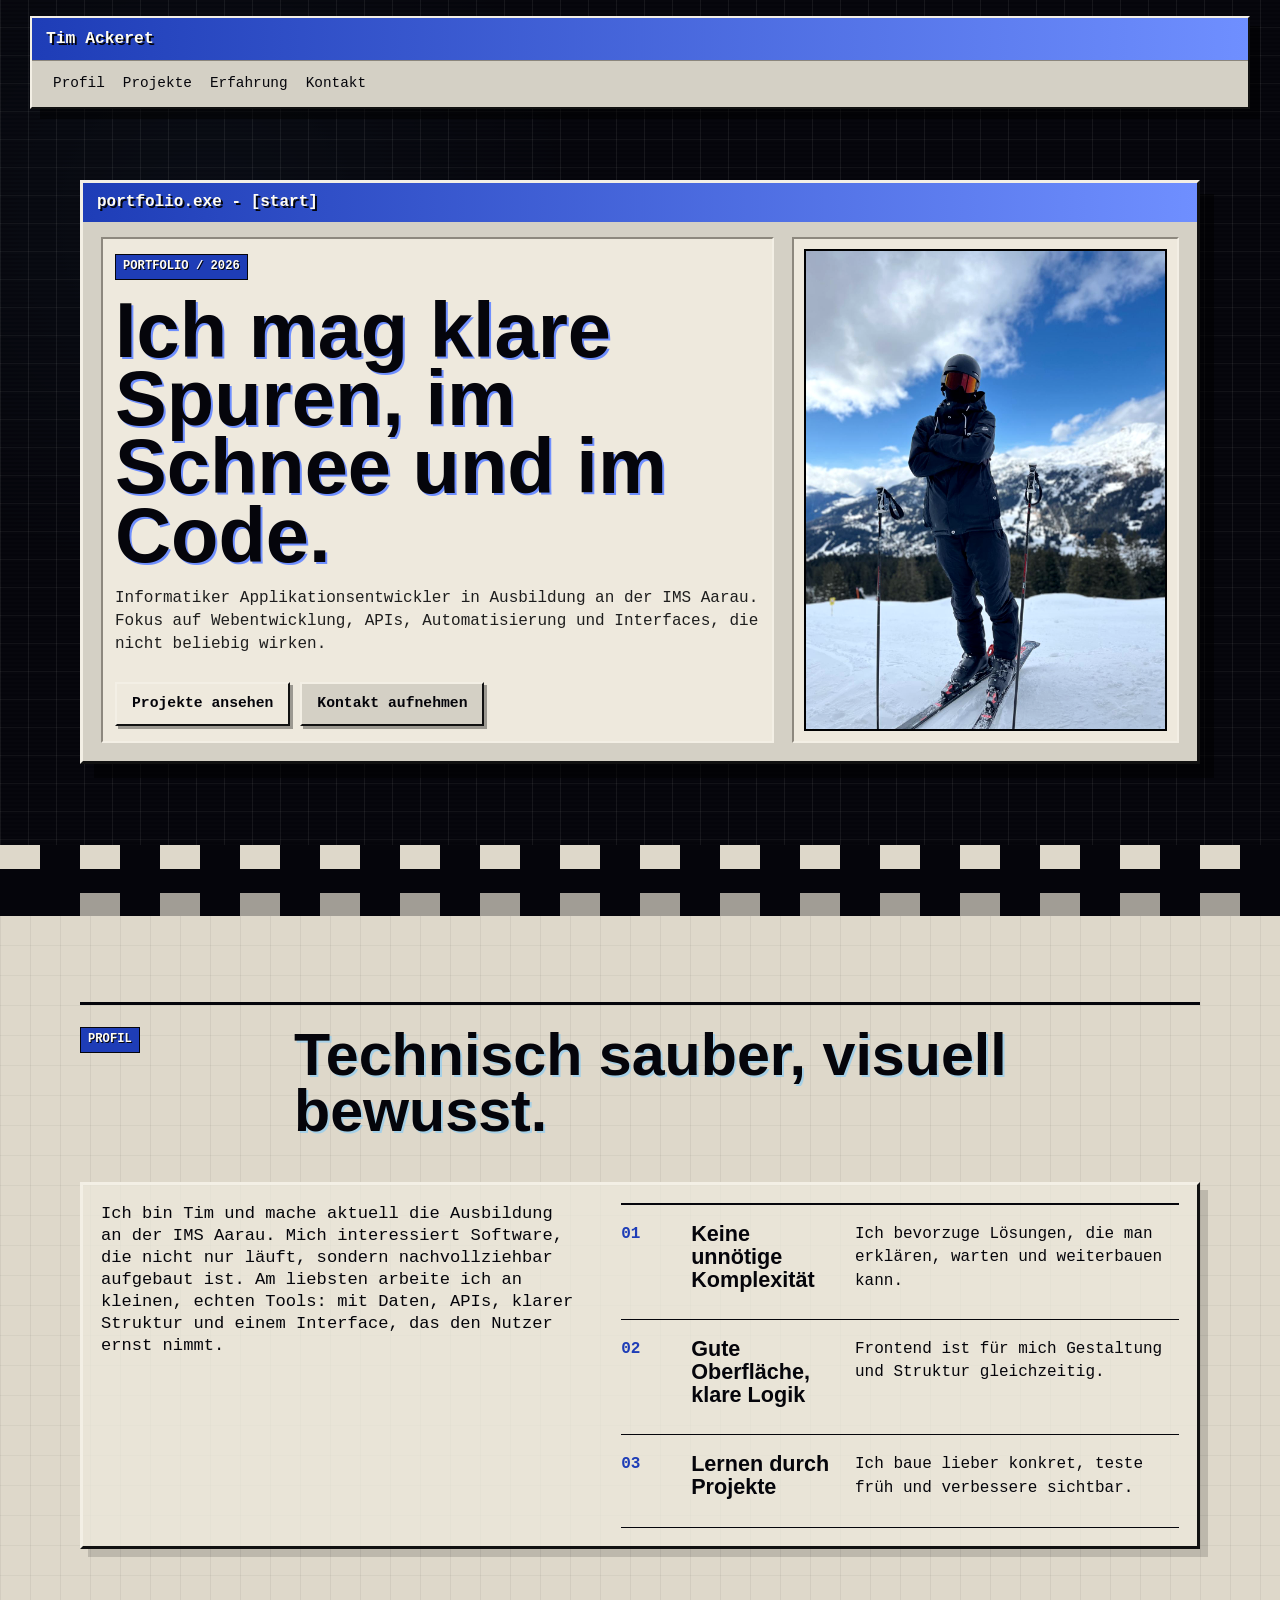
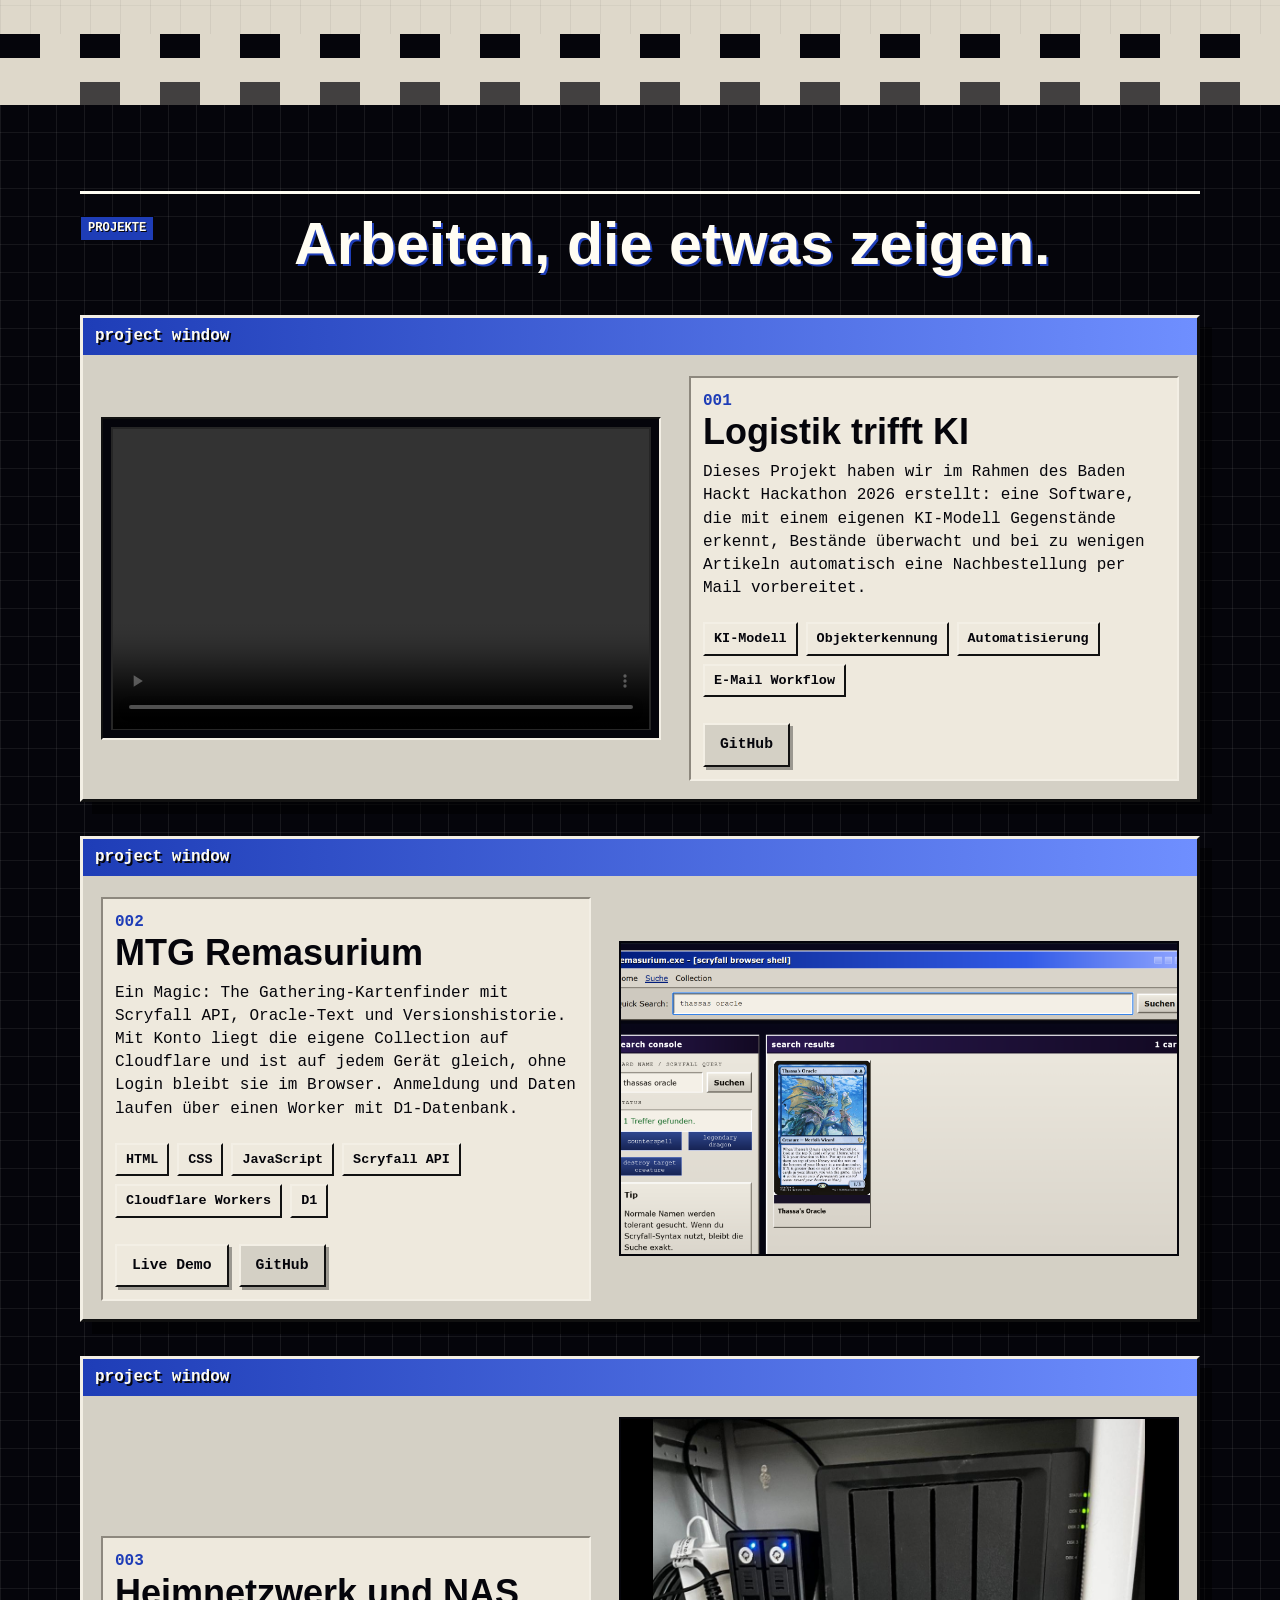
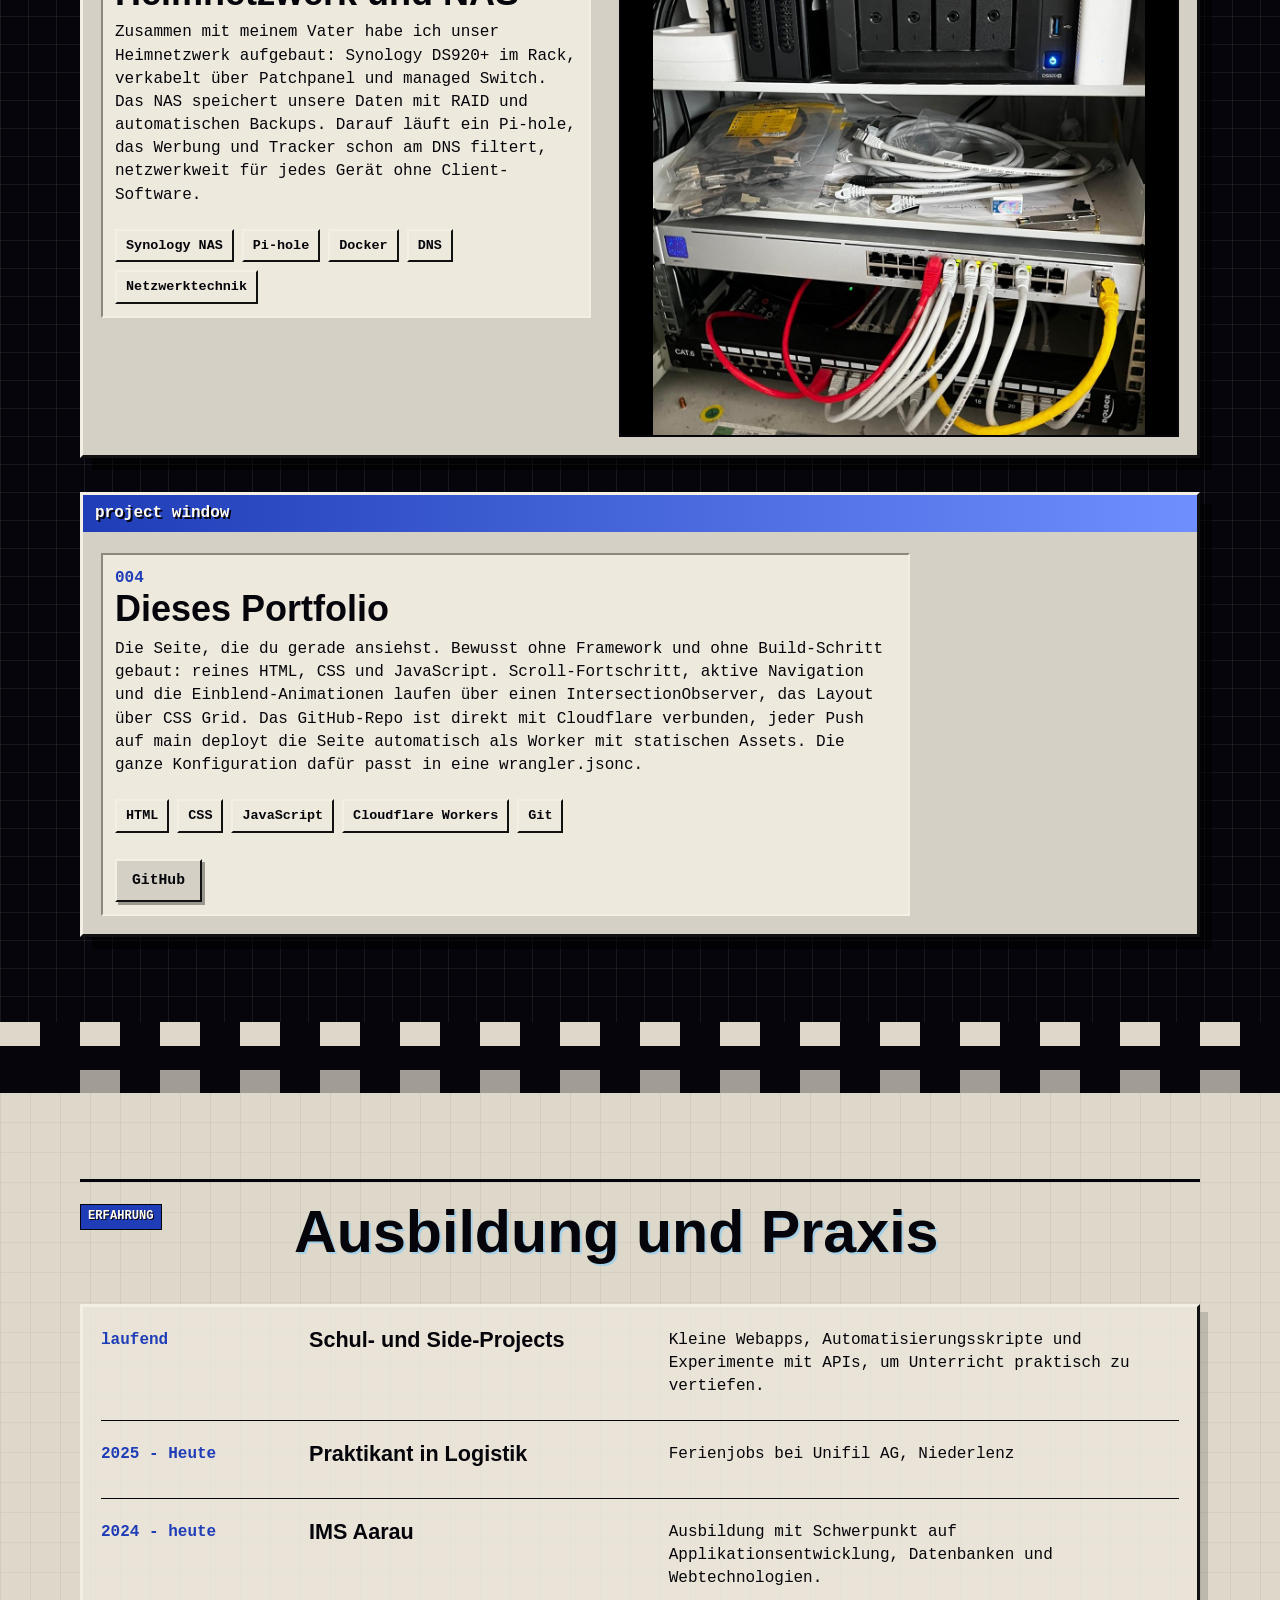
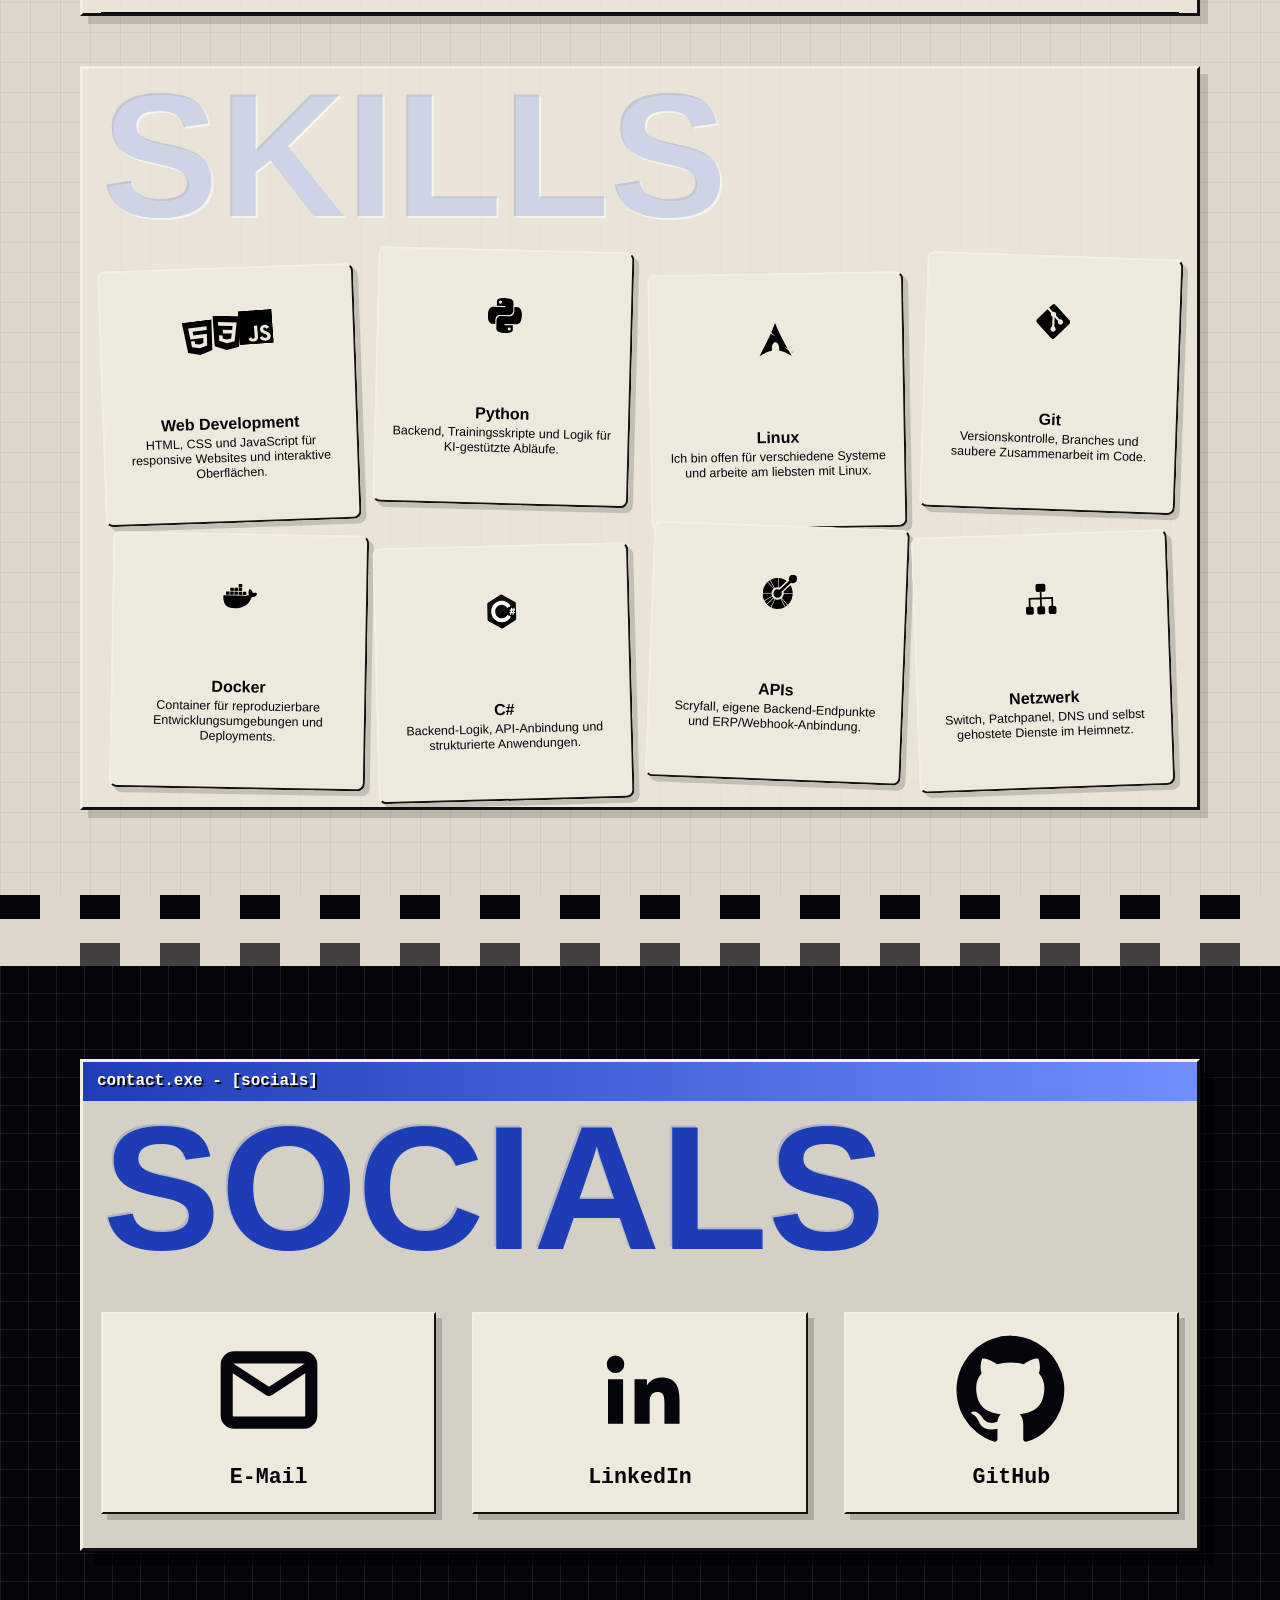
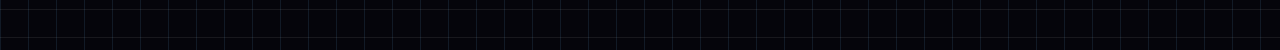
==== index.html @ 1e5ee4ca "Projekt 002 auf die gehostete Version nachführen Remasurium läuft jetzt als Worker mit Konto und Clo" ====
﻿<!doctype html>
<html lang="de">
<head>
  <meta charset="utf-8" />
  <meta name="viewport" content="width=device-width, initial-scale=1" />
  <title>Tim Ackeret - Portfolio</title>
  <meta
    name="description"
    content="Modernes Portfolio von Tim Ackeret mit Projekten, Erfahrung, Arbeitsweise und Kontakt."
  />
  <link rel="stylesheet" href="assets/css/styles.css" />
</head>
<body>
  <div class="scroll-progress" id="scrollProgress" aria-hidden="true"></div>

  <header class="site-header">
    <a class="brand" href="#top" aria-label="Zur Startsektion">Tim Ackeret</a>
    <nav class="site-nav" aria-label="Portfolio Navigation">
      <a href="#about">Profil</a>
      <a href="#projects">Projekte</a>
      <a href="#experience">Erfahrung</a>
      <a href="#contact">Kontakt</a>
    </nav>
  </header>

  <main id="top">
    <section class="hero-section section-dark">
      <div class="grain" aria-hidden="true"></div>
      <div class="hero-grid">
        <div class="hero-copy reveal">
          <p class="section-mark">Portfolio / 2026</p>
          <h1>Ich mag klare Spuren, im Schnee und im Code.</h1>
          <p class="hero-lead">
            Informatiker Applikationsentwickler in Ausbildung an der IMS Aarau.
            Fokus auf Webentwicklung, APIs, Automatisierung und Interfaces, die
            nicht beliebig wirken.
          </p>
          <div class="hero-actions">
            <a class="button button-light" href="#projects">Projekte ansehen</a>
            <a class="button button-ghost" href="#contact">Kontakt aufnehmen</a>
          </div>
        </div>

        <figure class="intro-visual reveal">
          <img src="assets/images/intro-workspace.jpeg" alt="Arbeitsplatz mit Code und Portfolio-Notizen" />
        </figure>
      </div>
    </section>

    <div class="wave wave-white" aria-hidden="true">
      <svg viewBox="0 0 1440 130" preserveAspectRatio="none">
        <path d="M0,92 C170,18 310,18 480,88 C650,158 790,154 960,80 C1130,6 1280,14 1440,70 L1440,130 L0,130 Z"></path>
      </svg>
    </div>

    <section id="about" class="page-section section-light">
      <div class="section-heading reveal">
        <p class="section-mark">Profil</p>
        <h2>Technisch sauber, visuell bewusst.</h2>
      </div>

      <div class="about-layout">
        <div class="about-text reveal">
          <p>
            Ich bin Tim und mache aktuell die Ausbildung an der IMS Aarau. Mich
            interessiert Software, die nicht nur läuft, sondern nachvollziehbar
            aufgebaut ist. Am liebsten arbeite ich an kleinen, echten Tools:
            mit Daten, APIs, klarer Struktur und einem Interface, das den Nutzer
            ernst nimmt.
          </p>
        </div>

        <div class="principles reveal">
          <article>
            <span>01</span>
            <h3>Keine unnötige Komplexität</h3>
            <p>Ich bevorzuge Lösungen, die man erklären, warten und weiterbauen kann.</p>
          </article>
          <article>
            <span>02</span>
            <h3>Gute Oberfläche, klare Logik</h3>
            <p>Frontend ist für mich Gestaltung und Struktur gleichzeitig.</p>
          </article>
          <article>
            <span>03</span>
            <h3>Lernen durch Projekte</h3>
            <p>Ich baue lieber konkret, teste früh und verbessere sichtbar.</p>
          </article>
        </div>
      </div>
    </section>

    <div class="wave wave-black" aria-hidden="true">
      <svg viewBox="0 0 1440 150" preserveAspectRatio="none">
        <path d="M0,52 C160,120 320,132 500,72 C680,12 850,2 1040,70 C1230,138 1340,118 1440,76 L1440,150 L0,150 Z"></path>
      </svg>
    </div>

    <section id="projects" class="page-section section-dark">
      <div class="section-heading reveal">
        <p class="section-mark">Projekte</p>
        <h2>Arbeiten, die etwas zeigen.</h2>
      </div>

      <article class="project-feature project-feature-video reveal">
        <figure class="project-video">
          <video controls preload="metadata" playsinline>
            <source src="assets/videos/ki-inventory-demo.mp4" type="video/mp4" />
          </video>
        </figure>
        <div class="project-copy">
          <p class="project-number">001</p>
          <h3>Logistik trifft KI</h3>
          <p>
            Dieses Projekt haben wir im Rahmen des Baden Hackt Hackathon 2026
            erstellt: eine Software, die mit einem eigenen KI-Modell Gegenstände
            erkennt, Bestände überwacht und bei zu wenigen Artikeln automatisch
            eine Nachbestellung per Mail vorbereitet.
          </p>
          <ul class="tag-list" aria-label="Technologien">
            <li>KI-Modell</li>
            <li>Objekterkennung</li>
            <li>Automatisierung</li>
            <li>E-Mail Workflow</li>
          </ul>
          <div class="link-row">
            <a class="button button-ghost" href="https://github.com/ahmojo/Badenhackt_KMU_Trifft_KI" target="_blank" rel="noopener noreferrer">GitHub</a>
          </div>
        </div>
      </article>

      <article class="project-strip reveal">
        <div>
          <p class="project-number">002</p>
          <h3>MTG Remasurium</h3>
          <p>
            Ein Magic: The Gathering-Kartenfinder mit Scryfall API, Oracle-Text
            und Versionshistorie. Mit Konto liegt die eigene Collection auf
            Cloudflare und ist auf jedem Gerät gleich, ohne Login bleibt sie im
            Browser. Anmeldung und Daten laufen über einen Worker mit
            D1-Datenbank.
          </p>
          <ul class="tag-list" aria-label="Technologien">
            <li>HTML</li>
            <li>CSS</li>
            <li>JavaScript</li>
            <li>Scryfall API</li>
            <li>Cloudflare Workers</li>
            <li>D1</li>
          </ul>
          <div class="link-row">
            <a class="button button-light" href="https://mtg-remasurium.t-ackeret-inf24.workers.dev/" target="_blank" rel="noopener noreferrer">Live Demo</a>
            <a class="button button-ghost" href="https://github.com/Geldflamme365/MTG-Cardfetcher" target="_blank" rel="noopener noreferrer">GitHub</a>
          </div>
        </div>
        <figure>
          <img class="image-focus-center" src="assets/images/remasurium-search.png" alt="Remasurium Suchansicht" loading="lazy" />
        </figure>
      </article>

      <article class="project-strip reveal">
        <div>
          <p class="project-number">003</p>
          <h3>Heimnetzwerk und NAS</h3>
          <p>
            Zusammen mit meinem Vater habe ich unser Heimnetzwerk aufgebaut:
            Synology DS920+ im Rack, verkabelt über Patchpanel und managed
            Switch. Das NAS speichert unsere Daten mit RAID und automatischen
            Backups. Darauf läuft ein Pi-hole, das Werbung und Tracker schon am
            DNS filtert, netzwerkweit für jedes Gerät ohne Client-Software.
          </p>
          <ul class="tag-list" aria-label="Technologien">
            <li>Synology NAS</li>
            <li>Pi-hole</li>
            <li>Docker</li>
            <li>DNS</li>
            <li>Netzwerktechnik</li>
          </ul>
        </div>
        <figure>
          <img class="image-portrait" src="assets/images/nas-rack.jpeg" alt="Netzwerkschrank mit Synology DS920+, Switch und Patchpanel" loading="lazy" />
        </figure>
      </article>

      <article class="project-strip project-strip-text reveal">
        <div>
          <p class="project-number">004</p>
          <h3>Dieses Portfolio</h3>
          <p>
            Die Seite, die du gerade ansiehst. Bewusst ohne Framework und ohne
            Build-Schritt gebaut: reines HTML, CSS und JavaScript. Scroll-Fortschritt,
            aktive Navigation und die Einblend-Animationen laufen über einen
            IntersectionObserver, das Layout über CSS Grid. Das GitHub-Repo ist direkt
            mit Cloudflare verbunden, jeder Push auf main deployt die Seite automatisch
            als Worker mit statischen Assets. Die ganze Konfiguration dafür passt in
            eine wrangler.jsonc.
          </p>
          <ul class="tag-list" aria-label="Technologien">
            <li>HTML</li>
            <li>CSS</li>
            <li>JavaScript</li>
            <li>Cloudflare Workers</li>
            <li>Git</li>
          </ul>
          <div class="link-row">
            <a class="button button-ghost" href="https://github.com/Geldflamme365/Portfolio" target="_blank" rel="noopener noreferrer">GitHub</a>
          </div>
        </div>
      </article>
    </section>

    <div class="wave wave-white wave-invert" aria-hidden="true">
      <svg viewBox="0 0 1440 140" preserveAspectRatio="none">
        <path d="M0,58 C210,138 370,122 560,52 C750,-18 940,4 1110,70 C1280,136 1360,116 1440,84 L1440,140 L0,140 Z"></path>
      </svg>
    </div>

    <section id="experience" class="page-section section-light">
      <div class="section-heading reveal">
        <p class="section-mark">Erfahrung</p>
        <h2>Ausbildung und Praxis</h2>
      </div>

      <div class="timeline">
        <article class="timeline-item reveal">
          <span>laufend</span>
          <h3>Schul- und Side-Projects</h3>
          <p>Kleine Webapps, Automatisierungsskripte und Experimente mit APIs, um Unterricht praktisch zu vertiefen.</p>
        </article>
        <article class="timeline-item reveal">
          <span>2025 - Heute</span>
          <h3>Praktikant in Logistik</h3>
          <p>Ferienjobs bei Unifil AG, Niederlenz</p>
        </article>
        <article class="timeline-item reveal">
          <span>2024 - heute</span>
          <h3>IMS Aarau</h3>
          <p>Ausbildung mit Schwerpunkt auf Applikationsentwicklung, Datenbanken und Webtechnologien.</p>
        </article>
      </div>

      <section class="skill-field reveal" aria-labelledby="skillFieldTitle">
        <div class="skill-field-head">
          <h3 id="skillFieldTitle">Skills</h3>
        </div>

        <div class="skill-bubbles" aria-label="Skills mit Projektbezug">
          <article class="skill-bubble">
            <div class="skill-logo-stack" aria-hidden="true">
              <img src="assets/skills/html5.svg" alt="" />
              <img src="assets/skills/css.svg" alt="" />
              <img src="assets/skills/javascript.svg" alt="" />
            </div>
            <div><h4>Web Development</h4><p>HTML, CSS und JavaScript für responsive Websites und interaktive Oberflächen.</p></div>
          </article>
          <article class="skill-bubble">
            <img src="assets/skills/python.svg" alt="" aria-hidden="true" />
            <div><h4>Python</h4><p>Backend, Trainingsskripte und Logik für KI-gestützte Abläufe.</p></div>
          </article>
          <article class="skill-bubble">
            <img class="skill-logo-arch" src="assets/skills/archlinux.svg" alt="" aria-hidden="true" />
            <div><h4>Linux</h4><p>Ich bin offen für verschiedene Systeme und arbeite am liebsten mit Linux.</p></div>
          </article>
          <article class="skill-bubble">
            <img src="assets/skills/git.svg" alt="" aria-hidden="true" />
            <div><h4>Git</h4><p>Versionskontrolle, Branches und saubere Zusammenarbeit im Code.</p></div>
          </article>
          <article class="skill-bubble">
            <img src="assets/skills/docker.svg" alt="" aria-hidden="true" />
            <div><h4>Docker</h4><p>Container für reproduzierbare Entwicklungsumgebungen und Deployments.</p></div>
          </article>
          <article class="skill-bubble">
            <img src="assets/skills/csharp.svg" alt="" aria-hidden="true" />
            <div><h4>C#</h4><p>Backend-Logik, API-Anbindung und strukturierte Anwendungen.</p></div>
          </article>
          <article class="skill-bubble">
            <img src="assets/skills/api.svg" alt="" aria-hidden="true" />
            <div><h4>APIs</h4><p>Scryfall, eigene Backend-Endpunkte und ERP/Webhook-Anbindung.</p></div>
          </article>
          <article class="skill-bubble">
            <img src="assets/skills/network.svg" alt="" aria-hidden="true" />
            <div><h4>Netzwerk</h4><p>Switch, Patchpanel, DNS und selbst gehostete Dienste im Heimnetz.</p></div>
          </article>
        </div>
      </section>
    </section>

    <div class="wave wave-black" aria-hidden="true">
      <svg viewBox="0 0 1440 130" preserveAspectRatio="none">
        <path d="M0,80 C190,0 360,22 520,88 C680,154 820,138 990,58 C1160,-22 1320,18 1440,70 L1440,130 L0,130 Z"></path>
      </svg>
    </div>

    <section id="contact" class="page-section social-section section-dark">
      <div class="social-wrap reveal">
        <h2 class="social-title">Socials</h2>
        <div class="social-links" aria-label="Kontaktkanäle">
          <a class="social-link" href="mailto:tim@ackeret.org" aria-label="E-Mail an Tim Ackeret senden">
            <svg viewBox="0 0 24 24" aria-hidden="true">
              <path d="M2 6.75A2.75 2.75 0 0 1 4.75 4h14.5A2.75 2.75 0 0 1 22 6.75v10.5A2.75 2.75 0 0 1 19.25 20H4.75A2.75 2.75 0 0 1 2 17.25V6.75zm2.6-.25L12 11.35 19.4 6.5H4.6zm14.9 2.03-6.76 4.43a1.25 1.25 0 0 1-1.48 0L4.5 8.53v8.72c0 .14.11.25.25.25h14.5c.14 0 .25-.11.25-.25V8.53z"/>
            </svg>
            <span>E-Mail</span>
          </a>
          <a class="social-link" href="https://www.linkedin.com/in/tim-ackeret-74ba5b3b0/" target="_blank" rel="noopener noreferrer" aria-label="LinkedIn-Profil von Tim Ackeret">
            <svg viewBox="0 0 24 24" aria-hidden="true">
              <path d="M6.94 8.5a1.81 1.81 0 1 1 0-3.63 1.81 1.81 0 0 1 0 3.63zM5.38 9.75h3.12V19H5.38V9.75zm5.06 0h2.99v1.27h.04c.42-.79 1.44-1.62 2.96-1.62 3.16 0 3.75 2.08 3.75 4.79V19h-3.12v-4.27c0-1.02-.02-2.34-1.42-2.34-1.43 0-1.65 1.12-1.65 2.27V19h-3.12V9.75z"/>
            </svg>
            <span>LinkedIn</span>
          </a>
          <a class="social-link" href="https://github.com/Geldflamme365/" target="_blank" rel="noopener noreferrer" aria-label="GitHub-Profil von Tim Ackeret">
            <svg viewBox="0 0 24 24" aria-hidden="true">
              <path d="M12 .75a11.25 11.25 0 0 0-3.56 21.93c.56.1.76-.24.76-.54v-2.1c-3.1.68-3.76-1.31-3.76-1.31-.5-1.27-1.23-1.6-1.23-1.6-1-.69.08-.68.08-.68 1.12.08 1.7 1.15 1.7 1.15.98 1.68 2.57 1.2 3.2.91.1-.71.39-1.2.7-1.48-2.48-.28-5.1-1.24-5.1-5.53 0-1.22.43-2.21 1.14-2.99-.11-.28-.49-1.43.11-2.98 0 0 .93-.3 3.04 1.14a10.5 10.5 0 0 1 5.54 0c2.1-1.44 3.03-1.14 3.03-1.14.6 1.55.22 2.7.11 2.98.71.78 1.14 1.77 1.14 2.99 0 4.3-2.62 5.25-5.12 5.53.4.35.76 1.02.76 2.06v3.05c0 .3.2.65.77.54A11.25 11.25 0 0 0 12 .75z"/>
            </svg>
            <span>GitHub</span>
          </a>
        </div>
      </div>
    </section>
  </main>

  <script src="assets/js/portfolio.js"></script>
</body>
</html>
---- assets/css/styles.css ----
:root {
  --black: #050505;
  --white: #f7f7f2;
  --paper: #e9e9e2;
  --ink-soft: #b9b9b3;
  --line-dark: #1f1f1f;
  --line-light: #d1d1c8;
  --accent: #8fd6ff;
  --max: 1120px;
}

* {
  box-sizing: border-box;
}

html {
  scroll-behavior: smooth;
  background: var(--black);
}

body {
  margin: 0;
  overflow-x: hidden;
  color: var(--white);
  background: var(--black);
  font-family: Arial, Helvetica, sans-serif;
  line-height: 1.45;
}

img,
svg {
  display: block;
  max-width: 100%;
}

a {
  color: inherit;
}

::selection {
  color: var(--black);
  background: var(--accent);
}

.scroll-progress {
  position: fixed;
  inset: 0 0 auto;
  z-index: 100;
  height: 4px;
  background: var(--accent);
  transform: scaleX(0);
  transform-origin: left;
}

.site-header {
  position: fixed;
  top: 0;
  left: 0;
  right: 0;
  z-index: 90;
  display: grid;
  grid-template-columns: 1fr auto;
  align-items: center;
  gap: 24px;
  padding: 14px 22px;
  color: var(--white);
  background: rgba(5, 5, 5, 0.84);
  border-bottom: 1px solid rgba(247, 247, 242, 0.16);
  backdrop-filter: blur(14px);
}

.brand {
  width: fit-content;
  font-weight: 800;
  text-decoration: none;
}

.site-nav {
  display: flex;
  flex-wrap: wrap;
  justify-content: flex-end;
  gap: 16px;
}

.site-nav a {
  position: relative;
  color: var(--ink-soft);
  font-size: 0.92rem;
  text-decoration: none;
}

.site-nav a::after {
  content: "";
  position: absolute;
  left: 0;
  right: 0;
  bottom: -4px;
  height: 2px;
  background: currentColor;
  transform: scaleX(0);
  transform-origin: left;
  transition: transform 180ms ease;
}

.site-nav a:hover,
.site-nav a.active {
  color: var(--white);
}

.site-nav a:hover::after,
.site-nav a.active::after {
  transform: scaleX(1);
}

main {
  min-height: 100vh;
}

.section-dark,
.section-light {
  position: relative;
}

.section-dark {
  color: var(--white);
  background: var(--black);
}

.section-light {
  color: var(--black);
  background: var(--paper);
}

.hero-section {
  min-height: 92vh;
  display: grid;
  align-items: end;
  padding: 118px 22px 70px;
  overflow: hidden;
}

.grain {
  position: absolute;
  inset: 0;
  pointer-events: none;
  opacity: 0.32;
  background:
    linear-gradient(90deg, transparent 0 18px, rgba(255, 255, 255, 0.06) 19px 20px),
    linear-gradient(0deg, transparent 0 18px, rgba(255, 255, 255, 0.05) 19px 20px);
  background-size: 20px 20px;
  mask-image: radial-gradient(circle at 20% 35%, #000, transparent 58%);
}

.hero-grid,
.page-section > * {
  width: min(var(--max), 100%);
  margin-inline: auto;
}

.hero-grid {
  display: grid;
  grid-template-columns: minmax(0, 1.2fr) minmax(260px, 0.55fr);
  gap: 34px;
  align-items: end;
}

.section-mark {
  margin: 0 0 14px;
  font-size: 0.82rem;
  font-weight: 800;
  text-transform: uppercase;
}

h1,
h2,
h3,
p {
  margin-top: 0;
}

h1 {
  max-width: 820px;
  margin-bottom: 18px;
  font-size: 5.15rem;
  line-height: 0.86;
  letter-spacing: 0;
}

h2 {
  max-width: 780px;
  margin-bottom: 0;
  font-size: 3.7rem;
  line-height: 0.94;
  letter-spacing: 0;
}

h3 {
  margin-bottom: 10px;
  font-size: 1.35rem;
  line-height: 1.05;
  letter-spacing: 0;
}

h4 {
  margin: 0 0 4px;
  font-size: 1rem;
  line-height: 1.1;
}

.hero-lead {
  max-width: 680px;
  margin-bottom: 0;
  color: var(--ink-soft);
  font-size: 1.15rem;
}

.hero-actions,
.link-row {
  display: flex;
  flex-wrap: wrap;
  gap: 10px;
  margin-top: 26px;
}

.button {
  display: inline-flex;
  align-items: center;
  justify-content: center;
  min-height: 42px;
  padding: 9px 15px;
  border: 1px solid currentColor;
  font-weight: 800;
  text-decoration: none;
  transition:
    transform 180ms ease,
    color 180ms ease,
    background 180ms ease;
}

.button:hover {
  transform: translateY(-2px);
}

.button-light {
  color: var(--black);
  background: var(--white);
}

.button-light:hover {
  background: var(--accent);
}

.button-ghost {
  color: currentColor;
  background: transparent;
}

.intro-visual {
  position: relative;
  align-self: stretch;
  margin: 0;
}

.intro-visual img {
  width: 100%;
  height: 100%;
  min-height: 410px;
  object-fit: cover;
  border: 1px solid rgba(247, 247, 242, 0.34);
  border-radius: 22px;
}

.project-number {
  margin-bottom: 18px;
  color: var(--accent);
  font-weight: 800;
}

.wave {
  height: 104px;
  margin-top: -1px;
  margin-bottom: -1px;
  overflow: hidden;
}

.wave svg {
  width: 100%;
  height: 100%;
}

.wave-white {
  background: var(--black);
}

.wave-white path {
  fill: var(--paper);
}

.wave-black {
  background: var(--paper);
}

.wave-black path {
  fill: var(--black);
}

.wave-invert {
  transform: scaleX(-1);
}

.page-section {
  padding: 74px 22px 86px;
}

.section-heading {
  display: grid;
  grid-template-columns: 180px minmax(0, 1fr);
  gap: 34px;
  align-items: start;
  margin-bottom: 44px;
}

.section-light .section-mark {
  color: #4c4c46;
}

.about-layout {
  display: grid;
  grid-template-columns: minmax(0, 0.85fr) minmax(0, 1fr);
  gap: 46px;
}

.about-text p {
  margin-bottom: 0;
  font-size: 1.45rem;
  line-height: 1.28;
}

.principles {
  display: grid;
  border-top: 2px solid var(--black);
}

.principles article,
.timeline-item {
  border-bottom: 1px solid currentColor;
}

.principles article {
  display: grid;
  grid-template-columns: 52px minmax(0, 0.46fr) minmax(0, 1fr);
  gap: 18px;
  padding: 18px 0;
}

.principles span,
.timeline-item span {
  font-weight: 800;
}

.principles p,
.timeline-item p,
.project-copy p,
.project-strip p {
  margin-bottom: 0;
}

.project-feature {
  display: grid;
  grid-template-columns: minmax(320px, 560px) minmax(0, 1fr);
  gap: 64px;
  align-items: center;
  border-top: 1px solid rgba(247, 247, 242, 0.35);
  padding-top: 22px;
}

.project-feature-video {
  grid-template-columns: minmax(320px, 560px) minmax(0, 1fr);
}

.project-feature-video .project-video {
  width: 100%;
  justify-self: start;
}

.project-copy {
  display: flex;
  min-height: 100%;
  flex-direction: column;
  justify-content: space-between;
}

.project-copy h3,
.project-strip h3 {
  font-size: 2.25rem;
}

.tag-list {
  display: flex;
  flex-wrap: wrap;
  gap: 8px;
  margin: 22px 0 0;
  padding: 0;
  list-style: none;
}

.tag-list li {
  border: 1px solid currentColor;
  padding: 5px 9px;
  font-size: 0.84rem;
  font-weight: 800;
}

.project-shot,
.project-strip figure {
  margin: 0;
}

.project-shot img,
.project-strip img {
  width: 100%;
  aspect-ratio: 16 / 9;
  object-fit: cover;
  object-position: center;
  border: 1px solid rgba(247, 247, 242, 0.34);
  border-radius: 14px;
  background: #000;
}

.project-video video {
  display: block;
  width: 100%;
  aspect-ratio: 16 / 9;
  object-fit: contain;
  border: 1px solid rgba(247, 247, 242, 0.34);
  border-radius: 14px;
  background: #000;
}

.project-video video:fullscreen,
.project-video video:-webkit-full-screen {
  width: 100vw;
  height: 100vh;
  border: 0;
  border-radius: 0;
  object-fit: contain;
}

.project-shot img.image-focus-center,
.project-strip img.image-focus-center {
  object-position: 50% 50%;
}

.project-shot img.image-portrait,
.project-strip img.image-portrait {
  aspect-ratio: 4 / 5;
  max-height: 620px;
  object-fit: contain;
}

.project-video {
  margin: 0;
  overflow: hidden;
  border-radius: 14px;
  background: #000;
}

.project-shot figcaption {
  margin-top: 5px;
  color: var(--ink-soft);
  font-size: 0.88rem;
}

.project-strip {
  display: grid;
  grid-template-columns: minmax(0, 1fr) minmax(320px, 560px);
  gap: 64px;
  align-items: center;
  margin-top: 52px;
  border-top: 1px solid rgba(247, 247, 242, 0.35);
  padding-top: 22px;
}

.project-strip-text {
  grid-template-columns: minmax(0, 0.75fr);
}

.timeline {
  display: grid;
  gap: 0;
  border-top: 2px solid var(--black);
}

.timeline-item {
  display: grid;
  grid-template-columns: 180px minmax(0, 0.65fr) minmax(0, 1fr);
  gap: 28px;
  padding: 22px 0;
}

.skill-field {
  display: grid;
  grid-template-columns: minmax(0, 1fr);
  gap: 28px;
  margin-top: 50px;
  padding-top: 6px;
}

.skill-field-head h3 {
  margin: 0 0 6px;
  color: rgba(0, 0, 0, 0.18);
  font-size: 11rem;
  font-weight: 900;
  line-height: 0.78;
  text-transform: uppercase;
}

.skill-bubbles {
  display: grid;
  grid-template-columns: repeat(4, minmax(0, 1fr));
  gap: 14px;
  align-items: center;
}

.skill-bubble {
  display: grid;
  gap: 8px;
  place-items: center;
  aspect-ratio: 1;
  min-width: 0;
  overflow: hidden;
  border: 1px solid var(--black);
  border-radius: 18px;
  padding: clamp(0.75rem, 6%, 1rem);
  color: var(--black);
  background: rgba(255, 255, 255, 0.32);
  text-align: center;
  transform: rotate(var(--tilt, 0deg)) translate(var(--shift-x, 0), var(--shift-y, 0));
}

.skill-bubble img {
  width: clamp(1.85rem, 22%, 2.15rem);
  height: auto;
  aspect-ratio: 1;
  object-fit: contain;
}

.skill-logo-stack {
  display: flex;
  align-items: center;
  justify-content: center;
  min-width: 92px;
  height: 46px;
}

.skill-logo-stack img + img {
  margin-left: -5px;
}

.skill-logo-stack img {
  width: 34px;
  height: 34px;
}

.skill-logo-stack img:nth-child(1) {
  transform: rotate(-5deg) translateY(4px);
  z-index: 3;
}

.skill-logo-stack img:nth-child(2) {
  transform: rotate(3deg) translateY(0);
  z-index: 2;
}

.skill-logo-stack img:nth-child(3) {
  transform: rotate(-2deg) translateY(-5px);
  z-index: 1;
}

.skill-bubble p {
  margin: 0;
  font-size: 0.78rem;
  line-height: 1.18;
}

.skill-bubble:nth-child(1) {
  --tilt: -2deg;
  --shift-y: 8px;
}

.skill-bubble:nth-child(2) {
  --tilt: 1.5deg;
  --shift-y: -10px;
}

.skill-bubble:nth-child(3) {
  --tilt: -1deg;
  --shift-y: 14px;
}

.skill-bubble:nth-child(4) {
  --tilt: 2deg;
  --shift-y: -4px;
}

.skill-bubble:nth-child(5) {
  --tilt: 1deg;
  --shift-x: 10px;
}

.skill-bubble:nth-child(6) {
  --tilt: -1.5deg;
  --shift-y: 12px;
}

.skill-bubble:nth-child(7) {
  --tilt: 2.2deg;
  --shift-y: -8px;
}

.skill-bubble:nth-child(8) {
  --tilt: -2deg;
  --shift-x: -8px;
}

.social-section {
  min-height: 76vh;
  display: grid;
  align-items: center;
  padding-bottom: 92px;
  color: var(--white);
  background: var(--black);
}

.social-wrap {
  display: grid;
  gap: 56px;
}

.social-title {
  margin: 0;
  color: rgba(247, 248, 250, 0.2);
  font-size: 11rem;
  line-height: 0.8;
  text-transform: uppercase;
}

.social-links {
  display: grid;
  grid-template-columns: repeat(3, minmax(150px, 1fr));
  gap: 36px;
  align-items: start;
}

.social-link {
  display: grid;
  justify-items: center;
  gap: 14px;
  color: var(--white);
  text-decoration: none;
  transition:
    transform 180ms ease,
    color 180ms ease;
}

.social-link svg {
  width: 116px;
  height: 116px;
  fill: currentColor;
}

.social-link span {
  font-size: 2rem;
  font-weight: 700;
  color: #eef2f7;
}

.social-link:hover {
  transform: translateY(-4px);
  color: #c7d7e8;
}

.social-link:focus-visible {
  outline: 2px solid #c7d7e8;
  outline-offset: 6px;
}

.reveal {
  opacity: 0;
  transform: translateY(28px);
  transition:
    opacity 620ms ease,
    transform 620ms ease;
  transition-delay: var(--reveal-delay, 0ms);
}

.reveal.is-visible {
  opacity: 1;
  transform: translateY(0);
}

@media (prefers-reduced-motion: reduce) {
  html {
    scroll-behavior: auto;
  }

  .reveal {
    opacity: 1;
    transform: none;
    transition: none;
  }

  .button {
    transition: none;
  }
}

@media (max-width: 900px) {
  .site-header,
  .hero-grid,
  .about-layout,
  .project-feature,
  .project-strip {
    grid-template-columns: 1fr;
  }

  .site-nav {
    justify-content: flex-start;
  }

  h1 {
    font-size: 3.8rem;
  }

  h2 {
    font-size: 2.9rem;
  }

  .section-heading,
  .timeline-item,
  .skill-field {
    grid-template-columns: 1fr;
    gap: 12px;
  }

  .skill-field-head h3 {
    font-size: 7.5rem;
  }

  .social-title {
    font-size: 7.5rem;
  }

  .social-links {
    grid-template-columns: repeat(3, minmax(120px, 1fr));
    gap: 24px;
  }

  .social-link svg {
    width: 92px;
    height: 92px;
  }

  .social-link span {
    font-size: 1.65rem;
  }

  .project-copy {
    min-height: auto;
  }
}

@media (max-width: 620px) {
  .site-header {
    position: sticky;
    padding: 12px;
  }

  .site-nav {
    gap: 10px 14px;
  }

  .site-nav a {
    font-size: 0.88rem;
  }

  .hero-section {
    min-height: 86vh;
    padding: 76px 14px 48px;
  }

  .page-section {
    padding: 54px 14px 64px;
  }

  h1 {
    font-size: 2.8rem;
  }

  h2 {
    font-size: 2.25rem;
  }

  .skill-field-head h3 {
    font-size: 4.6rem;
    line-height: 0.86;
  }

  .social-title {
    font-size: 4.6rem;
    line-height: 0.86;
  }

  .hero-lead,
  .about-text p {
    font-size: 1.08rem;
  }

  .hero-actions,
  .link-row {
    flex-direction: column;
    align-items: stretch;
  }

  .button {
    width: 100%;
  }

  .principles article {
    grid-template-columns: 1fr;
    gap: 6px;
  }

  .skill-bubble {
    border-radius: 16px;
    transform: rotate(var(--tilt, 0deg));
  }

  .social-section {
    min-height: auto;
  }

  .social-wrap {
    gap: 30px;
  }

  .social-links {
    grid-template-columns: 1fr;
    justify-items: start;
    gap: 24px;
  }

  .social-link {
    justify-items: start;
  }

  .social-link svg {
    width: 78px;
    height: 78px;
  }

  .social-link span {
    font-size: 1.35rem;
  }

  .intro-visual img {
    min-height: 280px;
    border-radius: 16px;
  }

  .wave {
    height: 68px;
  }
}

/* Retro browser-shell remix */
:root {
  --black: #05050b;
  --white: #fffdf3;
  --paper: #ded8ca;
  --ink-soft: #aca69a;
  --line-dark: #1a1a1a;
  --line-light: #f3efe5;
  --accent: #77caff;
  --retro-blue: #1e3db7;
  --retro-blue-soft: #6f8fff;
  --retro-panel: #d4d0c5;
  --retro-panel-deep: #b9b4a8;
  --retro-cream: #eee9dd;
  --retro-shadow: #111;
}

html {
  background: var(--black);
}

body {
  color: var(--white);
  background:
    linear-gradient(90deg, rgba(255, 255, 255, 0.07) 1px, transparent 1px),
    linear-gradient(0deg, rgba(255, 255, 255, 0.06) 1px, transparent 1px),
    var(--black);
  background-size: 24px 24px, 24px 24px, auto;
  font-family: "Lucida Sans Unicode", "Lucida Grande", "Segoe UI", sans-serif;
}

body::before {
  content: "";
  position: fixed;
  inset: 0;
  z-index: -1;
  pointer-events: none;
  background: linear-gradient(rgba(255, 255, 255, 0.06) 50%, transparent 50%);
  background-size: 100% 4px;
  opacity: 0.2;
}

::selection {
  color: var(--white);
  background: var(--retro-blue);
}

.scroll-progress {
  height: 6px;
  background: var(--retro-blue-soft);
  box-shadow: 0 0 0 1px var(--black), 0 0 12px rgba(119, 202, 255, 0.75);
}

.site-header {
  top: 16px;
  left: 16px;
  right: 16px;
  display: grid;
  grid-template-columns: 1fr;
  gap: 0;
  max-width: 1220px;
  margin-inline: auto;
  padding: 0;
  color: var(--black);
  background: var(--retro-panel);
  border: 2px solid;
  border-color: var(--line-light) var(--retro-shadow) var(--retro-shadow) var(--line-light);
  box-shadow: 10px 10px 0 rgba(0, 0, 0, 0.5);
  backdrop-filter: none;
}

.brand {
  position: relative;
  width: 100%;
  padding: 9px 14px;
  color: var(--white);
  background: linear-gradient(90deg, var(--retro-blue), var(--retro-blue-soft));
  font-family: "Lucida Console", "Courier New", monospace;
  font-size: 1.02rem;
  text-shadow: 2px 2px 0 var(--black);
}

.brand::after {
  content: none;
}

.site-nav {
  justify-content: flex-start;
  gap: 0;
  padding: 8px 12px 9px;
  background: var(--retro-panel);
  border-top: 1px solid #8b867d;
}

.site-nav a {
  padding: 4px 9px;
  color: var(--black);
  font-family: "Lucida Console", "Courier New", monospace;
  font-size: 0.9rem;
}

.site-nav a::after {
  bottom: 1px;
  height: 2px;
  background: var(--retro-blue);
}

.site-nav a:hover,
.site-nav a.active {
  color: var(--retro-blue);
}

.section-dark {
  color: var(--white);
  background:
    linear-gradient(90deg, rgba(255, 255, 255, 0.075) 1px, transparent 1px),
    linear-gradient(0deg, rgba(255, 255, 255, 0.065) 1px, transparent 1px),
    var(--black);
  background-size: 28px 28px, 28px 28px, auto;
}

.section-light {
  color: var(--black);
  background:
    linear-gradient(90deg, rgba(0, 0, 0, 0.055) 1px, transparent 1px),
    linear-gradient(0deg, rgba(0, 0, 0, 0.04) 1px, transparent 1px),
    var(--paper);
  background-size: 30px 30px, 30px 30px, auto;
}

.hero-section {
  min-height: 94vh;
  align-items: center;
  padding-top: 168px;
  background:
    linear-gradient(90deg, rgba(255, 255, 255, 0.065) 1px, transparent 1px),
    linear-gradient(0deg, rgba(255, 255, 255, 0.052) 1px, transparent 1px),
    var(--black);
  background-size: 28px 28px, 28px 28px, auto;
}

.grain {
  opacity: 0.22;
  background:
    radial-gradient(circle at 16% 26%, rgba(119, 202, 255, 0.18), transparent 31%),
    linear-gradient(rgba(255, 255, 255, 0.045) 50%, transparent 50%);
  background-size: auto, 100% 4px;
  mask-image: none;
}

.hero-grid {
  position: relative;
  grid-template-columns: minmax(0, 1.08fr) minmax(260px, 0.62fr);
  gap: 18px;
  align-items: stretch;
  padding: 54px 18px 18px;
  color: var(--black);
  background: var(--retro-panel);
  border: 3px solid;
  border-color: var(--line-light) var(--retro-shadow) var(--retro-shadow) var(--line-light);
  box-shadow: 14px 14px 0 rgba(0, 0, 0, 0.56);
}

.hero-grid::before {
  content: "portfolio.exe - [start]";
  position: absolute;
  top: 0;
  left: 0;
  right: 0;
  padding: 8px 14px;
  color: var(--white);
  background: linear-gradient(90deg, var(--retro-blue), var(--retro-blue-soft));
  font-family: "Lucida Console", "Courier New", monospace;
  font-weight: 800;
  text-shadow: 2px 2px 0 var(--black);
}

.hero-copy {
  display: grid;
  align-content: center;
  padding: 12px;
  background: var(--retro-cream);
  border: 2px solid;
  border-color: #8d887e var(--line-light) var(--line-light) #8d887e;
}

.section-mark {
  width: fit-content;
  margin-bottom: 16px;
  padding: 3px 7px;
  color: var(--white);
  background: var(--retro-blue);
  border: 1px solid var(--black);
  font-family: "Lucida Console", "Courier New", monospace;
  font-size: 0.76rem;
  text-shadow: 1px 1px 0 var(--black);
}

.section-light .section-mark {
  color: var(--white);
}

h1,
h2,
h3,
h4 {
  font-family: "Arial Black", "Trebuchet MS", sans-serif;
  letter-spacing: 0;
}

h1 {
  max-width: 850px;
  color: var(--black);
  font-size: 4.85rem;
  line-height: 0.88;
  text-shadow: 2px 2px 0 var(--retro-blue-soft);
}

h2 {
  text-shadow: 2px 2px 0 rgba(119, 202, 255, 0.55);
}

.section-dark h2 {
  text-shadow: 2px 2px 0 var(--retro-blue);
}

.hero-lead {
  color: #1e1e1e;
  font-family: "Lucida Console", "Courier New", monospace;
  font-size: 1rem;
}

.button {
  min-height: 42px;
  border: 2px solid;
  border-color: var(--line-light) var(--retro-shadow) var(--retro-shadow) var(--line-light);
  border-radius: 0;
  box-shadow: 3px 3px 0 rgba(0, 0, 0, 0.35);
  font-family: "Lucida Console", "Courier New", monospace;
  font-size: 0.92rem;
}

.button:hover {
  transform: translate(-1px, -1px);
}

.button:active {
  border-color: var(--retro-shadow) var(--line-light) var(--line-light) var(--retro-shadow);
  box-shadow: 1px 1px 0 rgba(0, 0, 0, 0.35);
  transform: translate(1px, 1px);
}

.button-light {
  color: var(--black);
  background: var(--retro-cream);
}

.button-light:hover {
  background: #dfeaff;
}

.button-ghost {
  color: currentColor;
  background: var(--retro-panel);
}

.section-dark .button-ghost {
  color: var(--black);
}

.intro-visual {
  padding: 10px;
  background: var(--retro-cream);
  border: 2px solid;
  border-color: #8d887e var(--line-light) var(--line-light) #8d887e;
}

.intro-visual img {
  min-height: 410px;
  border: 2px solid var(--black);
  border-radius: 0;
  filter: grayscale(0.18) contrast(1.08);
}

.wave {
  position: relative;
  height: 72px;
  filter: none;
  overflow: hidden;
}

.wave svg {
  display: none;
}

.wave::before,
.wave::after {
  content: "";
  position: absolute;
  left: 0;
  right: 0;
  height: 24px;
  background-repeat: repeat-x;
  background-size: 160px 24px;
}

.wave::before {
  top: 0;
}

.wave::after {
  bottom: 0;
  opacity: 0.72;
  transform: translateX(80px);
}

.wave-white {
  background: var(--black);
}

.wave-white::before,
.wave-white::after {
  background-image:
    linear-gradient(90deg, var(--paper) 0 40px, transparent 40px 80px, var(--paper) 80px 120px, transparent 120px 160px);
}

.wave-black {
  background: var(--paper);
}

.wave-black::before,
.wave-black::after {
  background-image:
    linear-gradient(90deg, var(--black) 0 40px, transparent 40px 80px, var(--black) 80px 120px, transparent 120px 160px);
}

.wave-invert {
  transform: none;
}

.page-section {
  padding-top: 86px;
}

.section-heading {
  align-items: start;
  border-top: 3px solid currentColor;
  padding-top: 22px;
}

.about-layout,
.timeline,
.skill-field {
  border: 3px solid;
  border-color: var(--line-light) var(--retro-shadow) var(--retro-shadow) var(--line-light);
  background: rgba(238, 233, 221, 0.72);
  box-shadow: 8px 8px 0 rgba(0, 0, 0, 0.15);
}

.about-layout {
  padding: 18px;
}

.about-text p {
  font-family: "Lucida Console", "Courier New", monospace;
  font-size: 1.07rem;
}

.principles {
  border-top: 2px solid var(--black);
}

.principles article {
  grid-template-columns: 52px minmax(0, 0.45fr) minmax(0, 1fr);
  border-bottom: 1px solid var(--black);
}

.principles span,
.timeline-item span,
.project-number {
  color: var(--retro-blue);
  font-family: "Lucida Console", "Courier New", monospace;
}

.project-feature,
.project-strip {
  position: relative;
  gap: 28px;
  margin-top: 34px;
  padding: 58px 18px 18px;
  color: var(--black);
  background: var(--retro-panel);
  border: 3px solid;
  border-color: var(--line-light) var(--retro-shadow) var(--retro-shadow) var(--line-light);
  box-shadow: 12px 12px 0 rgba(0, 0, 0, 0.55);
}

.project-feature::before,
.project-strip::before {
  content: "project window";
  position: absolute;
  top: 0;
  left: 0;
  right: 0;
  padding: 7px 12px;
  color: var(--white);
  background: linear-gradient(90deg, var(--retro-blue), var(--retro-blue-soft));
  font-family: "Lucida Console", "Courier New", monospace;
  font-weight: 800;
  text-shadow: 2px 2px 0 var(--black);
}

.project-copy {
  padding: 12px;
  background: var(--retro-cream);
  border: 2px solid;
  border-color: #8d887e var(--line-light) var(--line-light) #8d887e;
}

.project-copy p,
.project-strip p,
.timeline-item p,
.principles p {
  font-family: "Lucida Console", "Courier New", monospace;
}

.tag-list li {
  color: var(--black);
  background: #eee9dd;
  border: 2px solid;
  border-color: var(--line-light) var(--retro-shadow) var(--retro-shadow) var(--line-light);
  font-family: "Lucida Console", "Courier New", monospace;
}

.project-strip > div:first-child {
  padding: 12px;
  background: var(--retro-cream);
  border: 2px solid;
  border-color: #8d887e var(--line-light) var(--line-light) #8d887e;
}

.project-shot img,
.project-strip img,
.project-video,
.project-video video {
  border: 2px solid var(--black);
  border-radius: 0;
}

.project-video {
  padding: 8px;
  background: var(--black);
  border-color: var(--retro-shadow) var(--line-light) var(--line-light) var(--retro-shadow);
}

.project-video video {
  border-color: #262626;
}

.timeline {
  padding-inline: 18px;
}

.timeline-item {
  border-bottom: 1px solid var(--black);
}

.skill-field {
  padding: 18px;
}

.skill-field-head h3,
.social-title {
  color: rgba(30, 61, 183, 0.18);
  text-shadow: 2px 2px 0 rgba(255, 255, 255, 0.6);
}

.skill-bubbles {
  gap: 18px;
}

.skill-bubble {
  border: 2px solid;
  border-color: var(--line-light) var(--retro-shadow) var(--retro-shadow) var(--line-light);
  border-radius: 8px;
  background: var(--retro-cream);
  box-shadow: 5px 5px 0 rgba(0, 0, 0, 0.16);
}

.skill-bubble img {
  filter: grayscale(1) contrast(1.25);
}

.skill-bubble img.skill-logo-arch {
  filter: none;
}

.social-section {
  color: var(--white);
  background:
    linear-gradient(90deg, rgba(119, 202, 255, 0.11) 1px, transparent 1px),
    linear-gradient(0deg, rgba(255, 255, 255, 0.075) 1px, transparent 1px),
    var(--black);
  background-size: 28px 28px, 28px 28px, auto;
}

.social-wrap {
  position: relative;
  padding: 54px 18px 34px;
  background: var(--retro-panel);
  border: 3px solid;
  border-color: var(--line-light) var(--retro-shadow) var(--retro-shadow) var(--line-light);
  box-shadow: 14px 14px 0 rgba(0, 0, 0, 0.56);
}

.social-wrap::before {
  content: "contact.exe - [socials]";
  position: absolute;
  top: 0;
  left: 0;
  right: 0;
  padding: 8px 14px;
  color: var(--white);
  background: linear-gradient(90deg, var(--retro-blue), var(--retro-blue-soft));
  font-family: "Lucida Console", "Courier New", monospace;
  font-weight: 800;
  text-shadow: 2px 2px 0 var(--black);
}

.social-link {
  padding: 18px;
  color: var(--black);
  background: var(--retro-cream);
  border: 2px solid;
  border-color: var(--line-light) var(--retro-shadow) var(--retro-shadow) var(--line-light);
  box-shadow: 6px 6px 0 rgba(0, 0, 0, 0.18);
}

.social-link span {
  color: var(--black);
  font-family: "Lucida Console", "Courier New", monospace;
  font-size: 1.35rem;
}

.social-link:hover {
  color: var(--retro-blue);
  transform: translate(-2px, -2px);
}

.social-link:focus-visible {
  outline: 3px solid var(--retro-blue);
  outline-offset: 5px;
}

.reveal {
  opacity: 0;
  transform: translateY(26px) scale(0.985);
  transition:
    opacity 620ms ease,
    transform 620ms cubic-bezier(0.2, 0.8, 0.2, 1);
}

.reveal.is-visible {
  opacity: 1;
  transform: translateY(0) scale(1);
}

@media (max-width: 900px) {
  .site-header {
    left: 10px;
    right: 10px;
  }

  .hero-section {
    padding-top: 156px;
  }

  .hero-grid,
  .about-layout,
  .project-feature,
  .project-strip {
    gap: 16px;
  }

  h1 {
    font-size: 3.65rem;
  }

  h2 {
    font-size: 2.8rem;
  }

  .skill-bubbles {
    grid-template-columns: repeat(3, minmax(0, 1fr));
  }
}

@media (max-width: 620px) {
  .site-header {
    position: sticky;
    top: 0;
    left: 0;
    right: 0;
    box-shadow: 0 6px 0 rgba(0, 0, 0, 0.45);
  }

  .site-nav {
    overflow-x: auto;
    flex-wrap: nowrap;
  }

  .hero-section {
    padding-top: 24px;
  }

  .hero-grid,
  .project-feature,
  .project-strip,
  .social-wrap {
    box-shadow: 7px 7px 0 rgba(0, 0, 0, 0.48);
  }

  h1 {
    font-size: 2.55rem;
  }

  h2 {
    font-size: 2.1rem;
  }

  .skill-bubbles {
    grid-template-columns: repeat(2, minmax(0, 1fr));
    gap: 14px;
  }

  .skill-bubble {
    aspect-ratio: auto;
    min-height: clamp(10rem, 47vw, 12rem);
    padding: clamp(0.7rem, 4vw, 0.95rem);
  }

  .skill-bubble p {
    font-size: clamp(0.7rem, 3.2vw, 0.78rem);
  }

  .skill-field-head h3,
  .social-title {
    font-size: 4.15rem;
  }

  .social-links {
    grid-template-columns: 1fr;
  }

  .wave {
    height: 48px;
  }

  .wave::before,
  .wave::after {
    height: 16px;
    background-size: 96px 16px;
  }

  .wave::after {
    transform: translateX(48px);
  }

  .wave-white::before,
  .wave-white::after {
    background-image:
      linear-gradient(90deg, var(--paper) 0 24px, transparent 24px 48px, var(--paper) 48px 72px, transparent 72px 96px);
  }

  .wave-black::before,
  .wave-black::after {
    background-image:
      linear-gradient(90deg, var(--black) 0 24px, transparent 24px 48px, var(--black) 48px 72px, transparent 72px 96px);
  }
}

@media (max-width: 380px) {
  .skill-bubbles {
    grid-template-columns: 1fr;
  }

  .skill-bubble {
    min-height: auto;
    aspect-ratio: 1.08 / 1;
  }
}
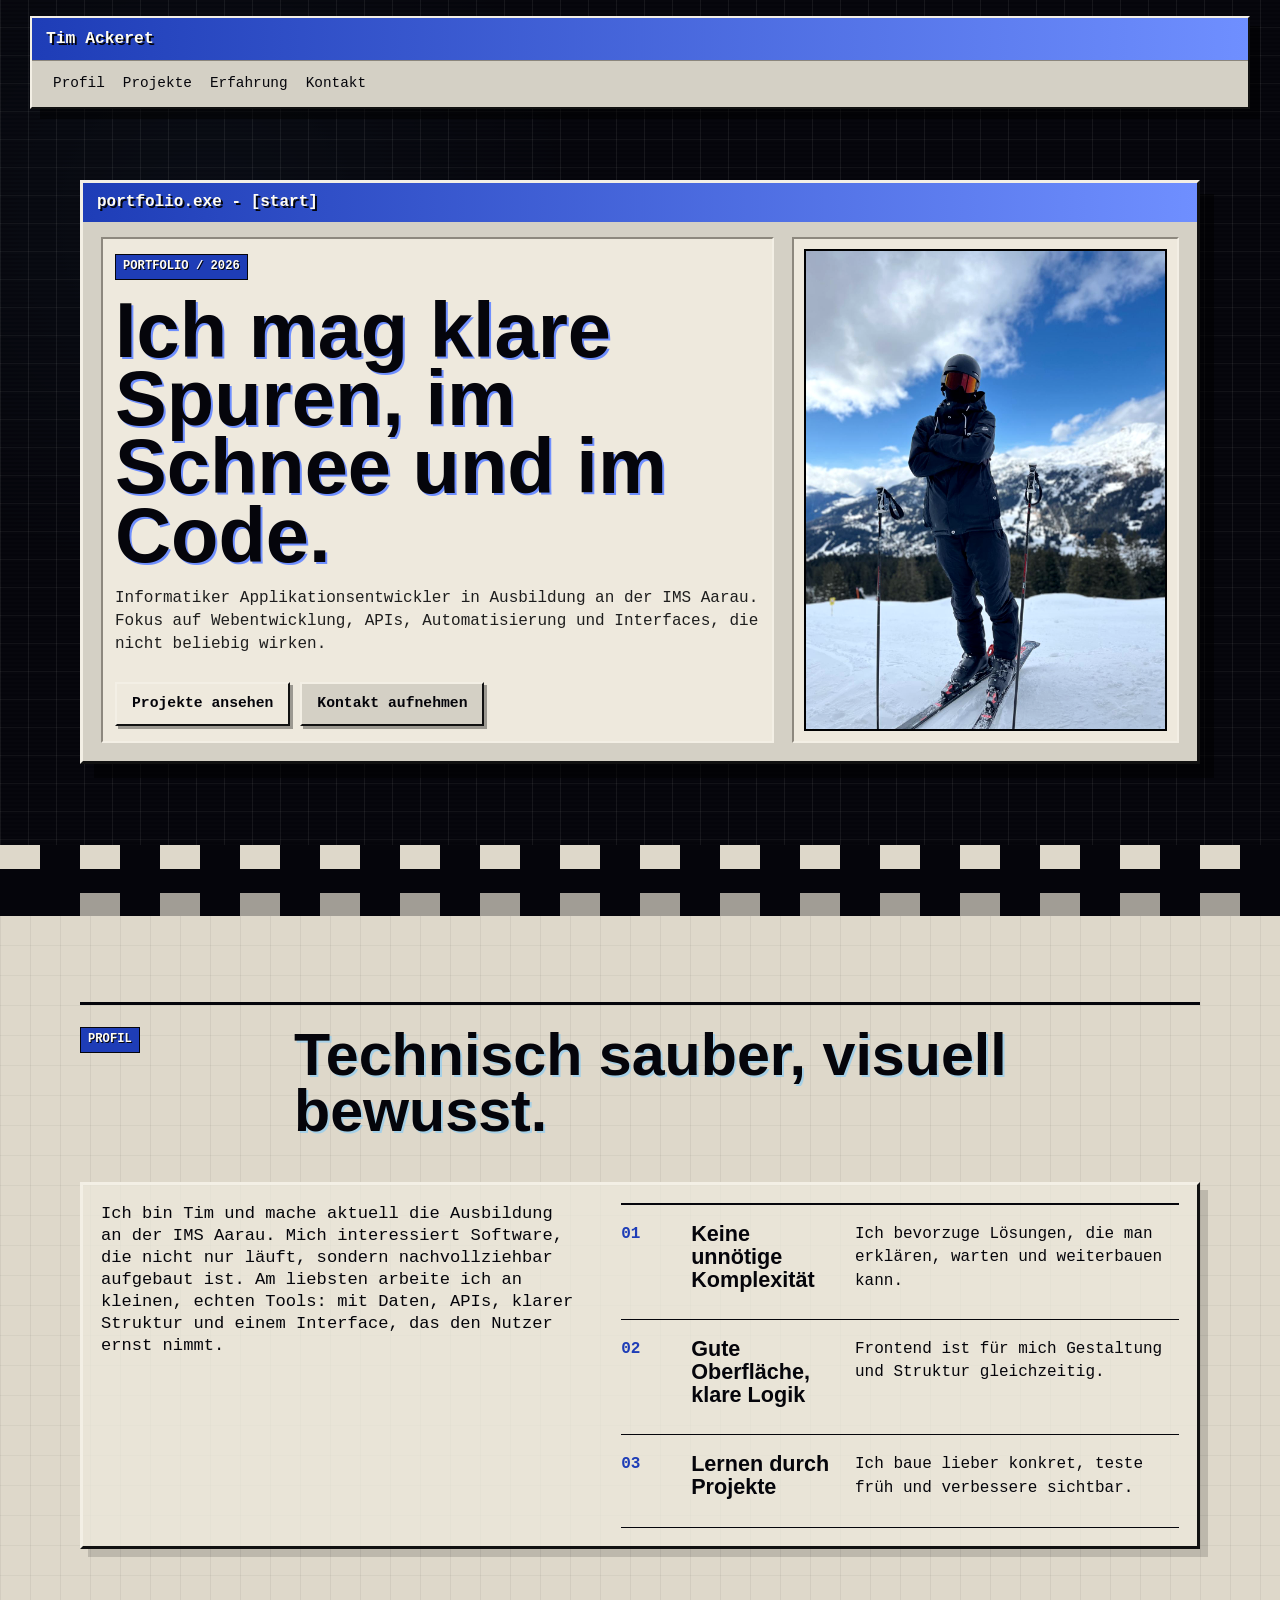
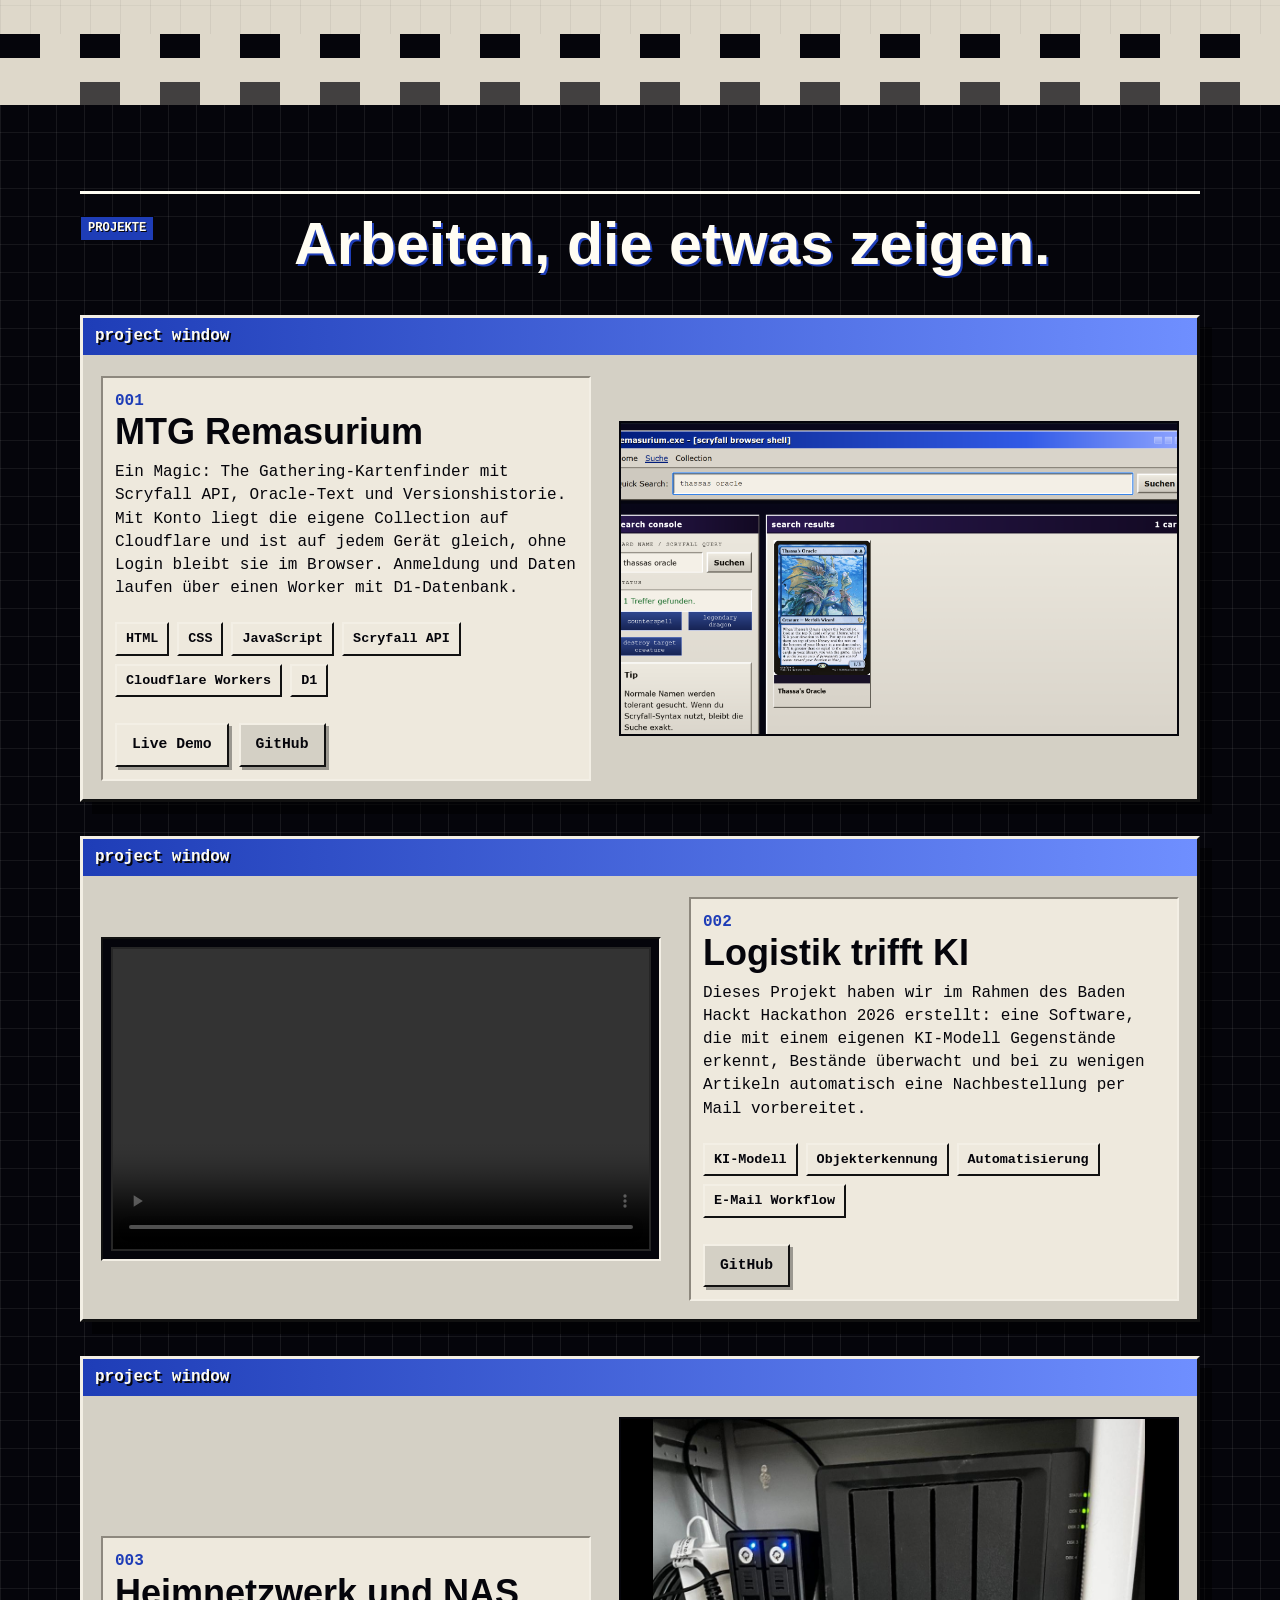
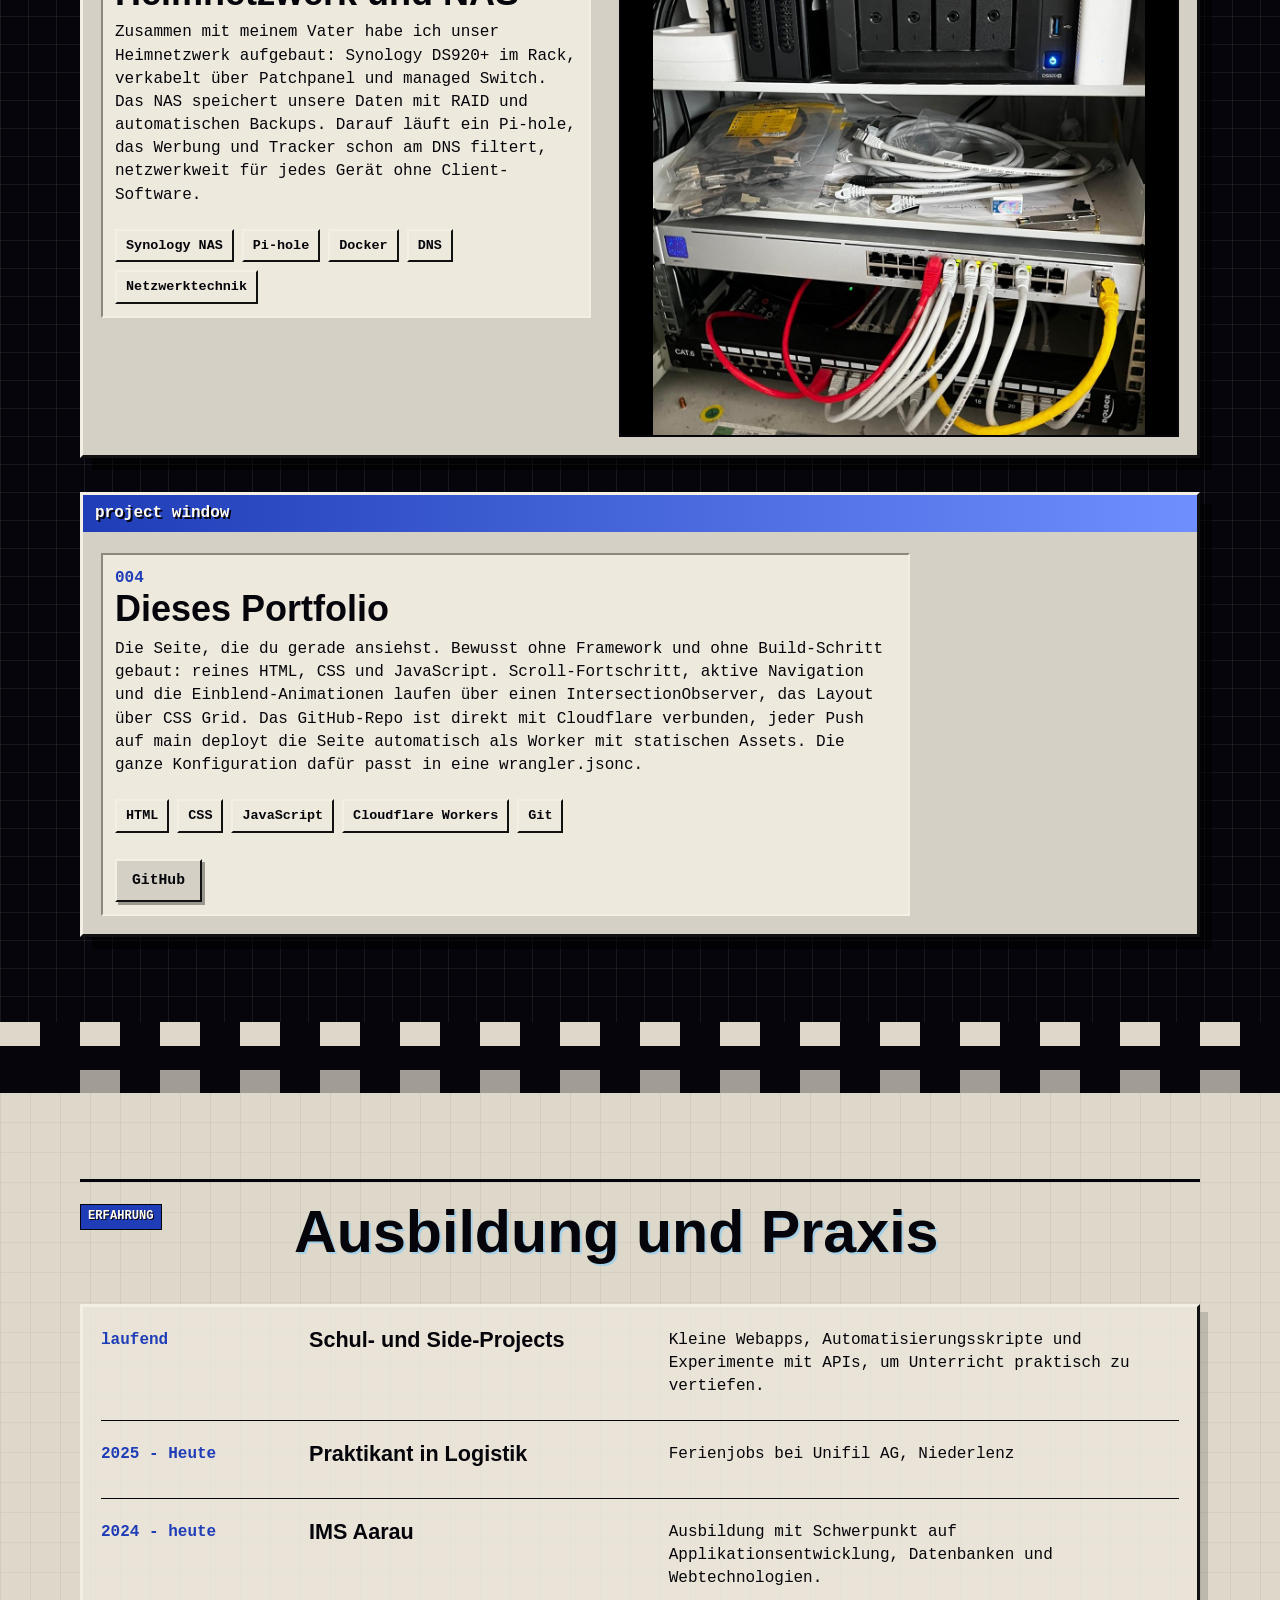
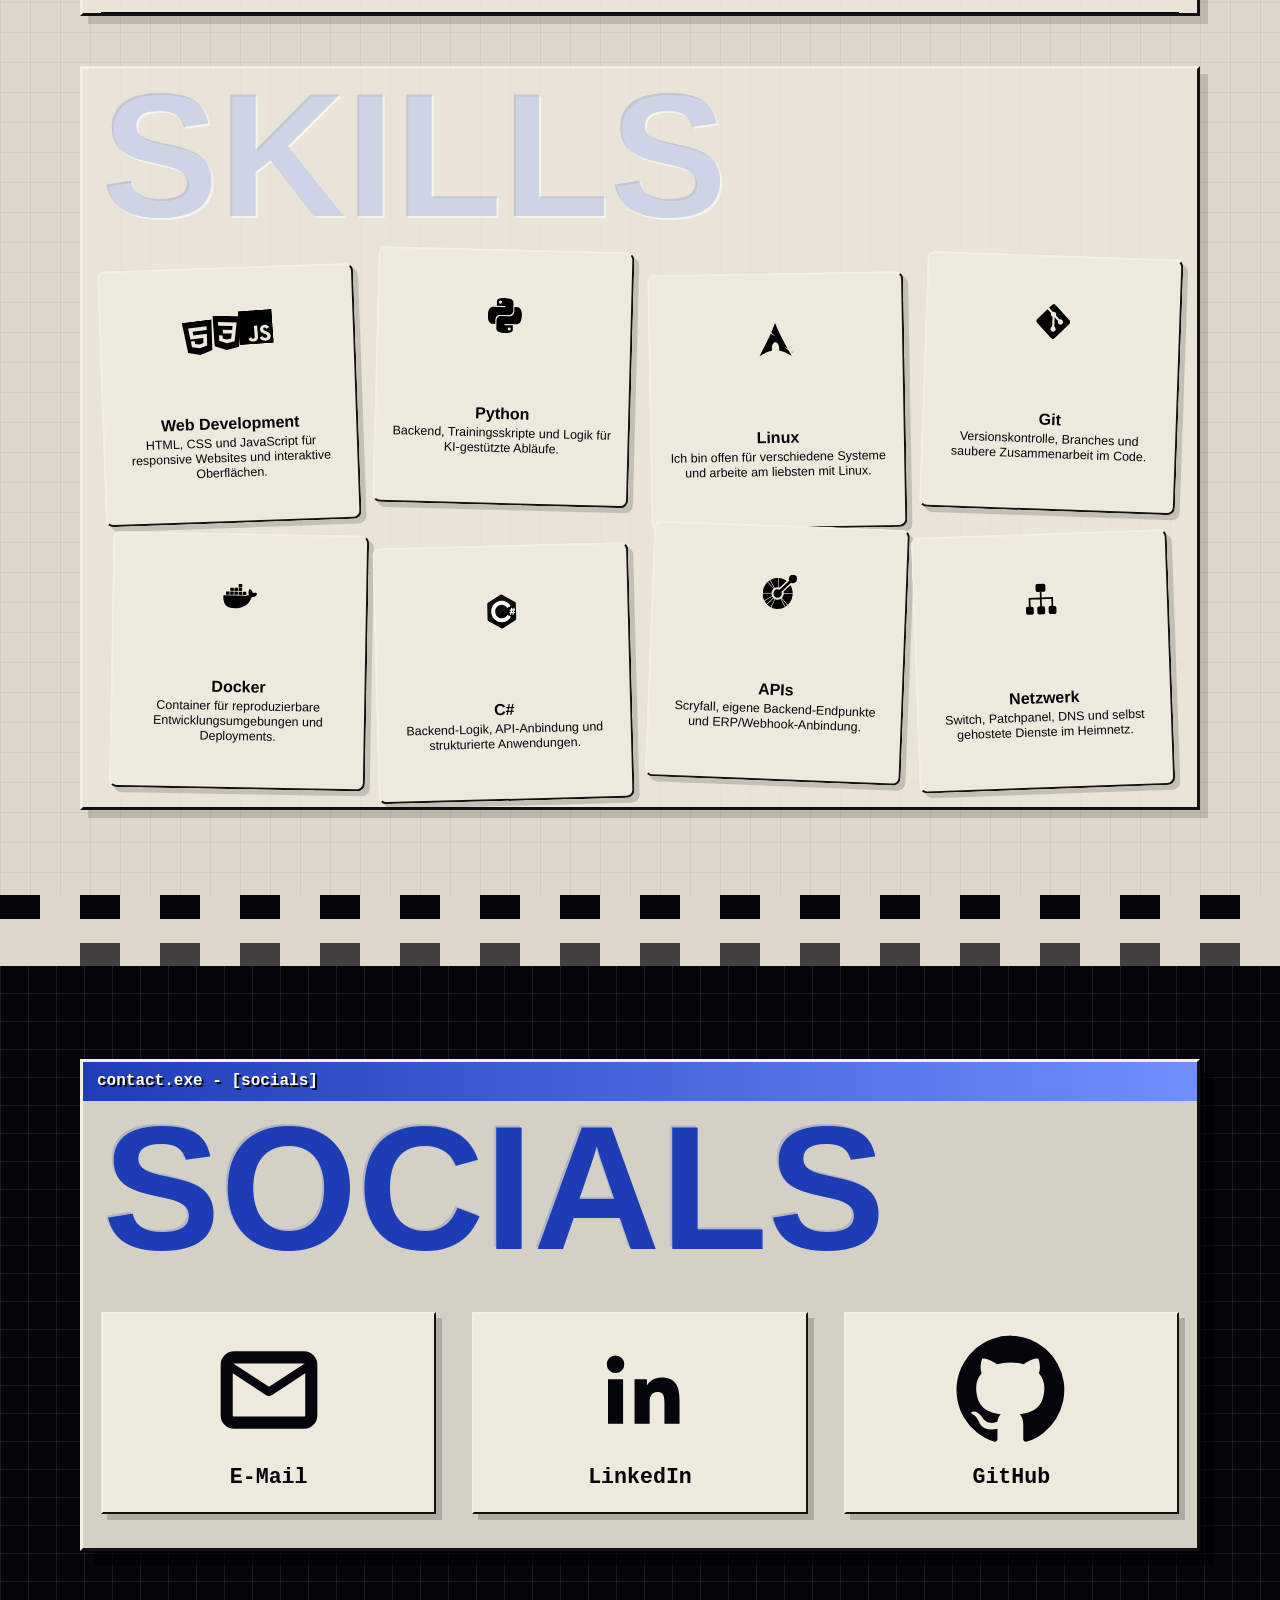
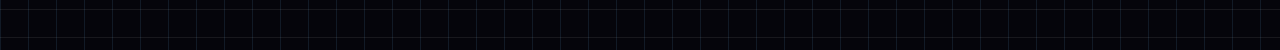
==== commit b2880256: "Projekte 001 und 002 tauschen MTG Remasurium steht jetzt an erster Stelle, Logistik trifft KI an zwe" ====
--- a/index.html
+++ b/index.html
@@ -102,36 +102,9 @@
         <h2>Arbeiten, die etwas zeigen.</h2>
       </div>
 
-      <article class="project-feature project-feature-video reveal">
-        <figure class="project-video">
-          <video controls preload="metadata" playsinline>
-            <source src="assets/videos/ki-inventory-demo.mp4" type="video/mp4" />
-          </video>
-        </figure>
-        <div class="project-copy">
-          <p class="project-number">001</p>
-          <h3>Logistik trifft KI</h3>
-          <p>
-            Dieses Projekt haben wir im Rahmen des Baden Hackt Hackathon 2026
-            erstellt: eine Software, die mit einem eigenen KI-Modell Gegenstände
-            erkennt, Bestände überwacht und bei zu wenigen Artikeln automatisch
-            eine Nachbestellung per Mail vorbereitet.
-          </p>
-          <ul class="tag-list" aria-label="Technologien">
-            <li>KI-Modell</li>
-            <li>Objekterkennung</li>
-            <li>Automatisierung</li>
-            <li>E-Mail Workflow</li>
-          </ul>
-          <div class="link-row">
-            <a class="button button-ghost" href="https://github.com/ahmojo/Badenhackt_KMU_Trifft_KI" target="_blank" rel="noopener noreferrer">GitHub</a>
-          </div>
-        </div>
-      </article>
-
       <article class="project-strip reveal">
         <div>
-          <p class="project-number">002</p>
+          <p class="project-number">001</p>
           <h3>MTG Remasurium</h3>
           <p>
             Ein Magic: The Gathering-Kartenfinder mit Scryfall API, Oracle-Text
@@ -156,6 +129,33 @@
         <figure>
           <img class="image-focus-center" src="assets/images/remasurium-search.png" alt="Remasurium Suchansicht" loading="lazy" />
         </figure>
+      </article>
+
+      <article class="project-feature project-feature-video reveal">
+        <figure class="project-video">
+          <video controls preload="metadata" playsinline>
+            <source src="assets/videos/ki-inventory-demo.mp4" type="video/mp4" />
+          </video>
+        </figure>
+        <div class="project-copy">
+          <p class="project-number">002</p>
+          <h3>Logistik trifft KI</h3>
+          <p>
+            Dieses Projekt haben wir im Rahmen des Baden Hackt Hackathon 2026
+            erstellt: eine Software, die mit einem eigenen KI-Modell Gegenstände
+            erkennt, Bestände überwacht und bei zu wenigen Artikeln automatisch
+            eine Nachbestellung per Mail vorbereitet.
+          </p>
+          <ul class="tag-list" aria-label="Technologien">
+            <li>KI-Modell</li>
+            <li>Objekterkennung</li>
+            <li>Automatisierung</li>
+            <li>E-Mail Workflow</li>
+          </ul>
+          <div class="link-row">
+            <a class="button button-ghost" href="https://github.com/ahmojo/Badenhackt_KMU_Trifft_KI" target="_blank" rel="noopener noreferrer">GitHub</a>
+          </div>
+        </div>
       </article>
 
       <article class="project-strip reveal">
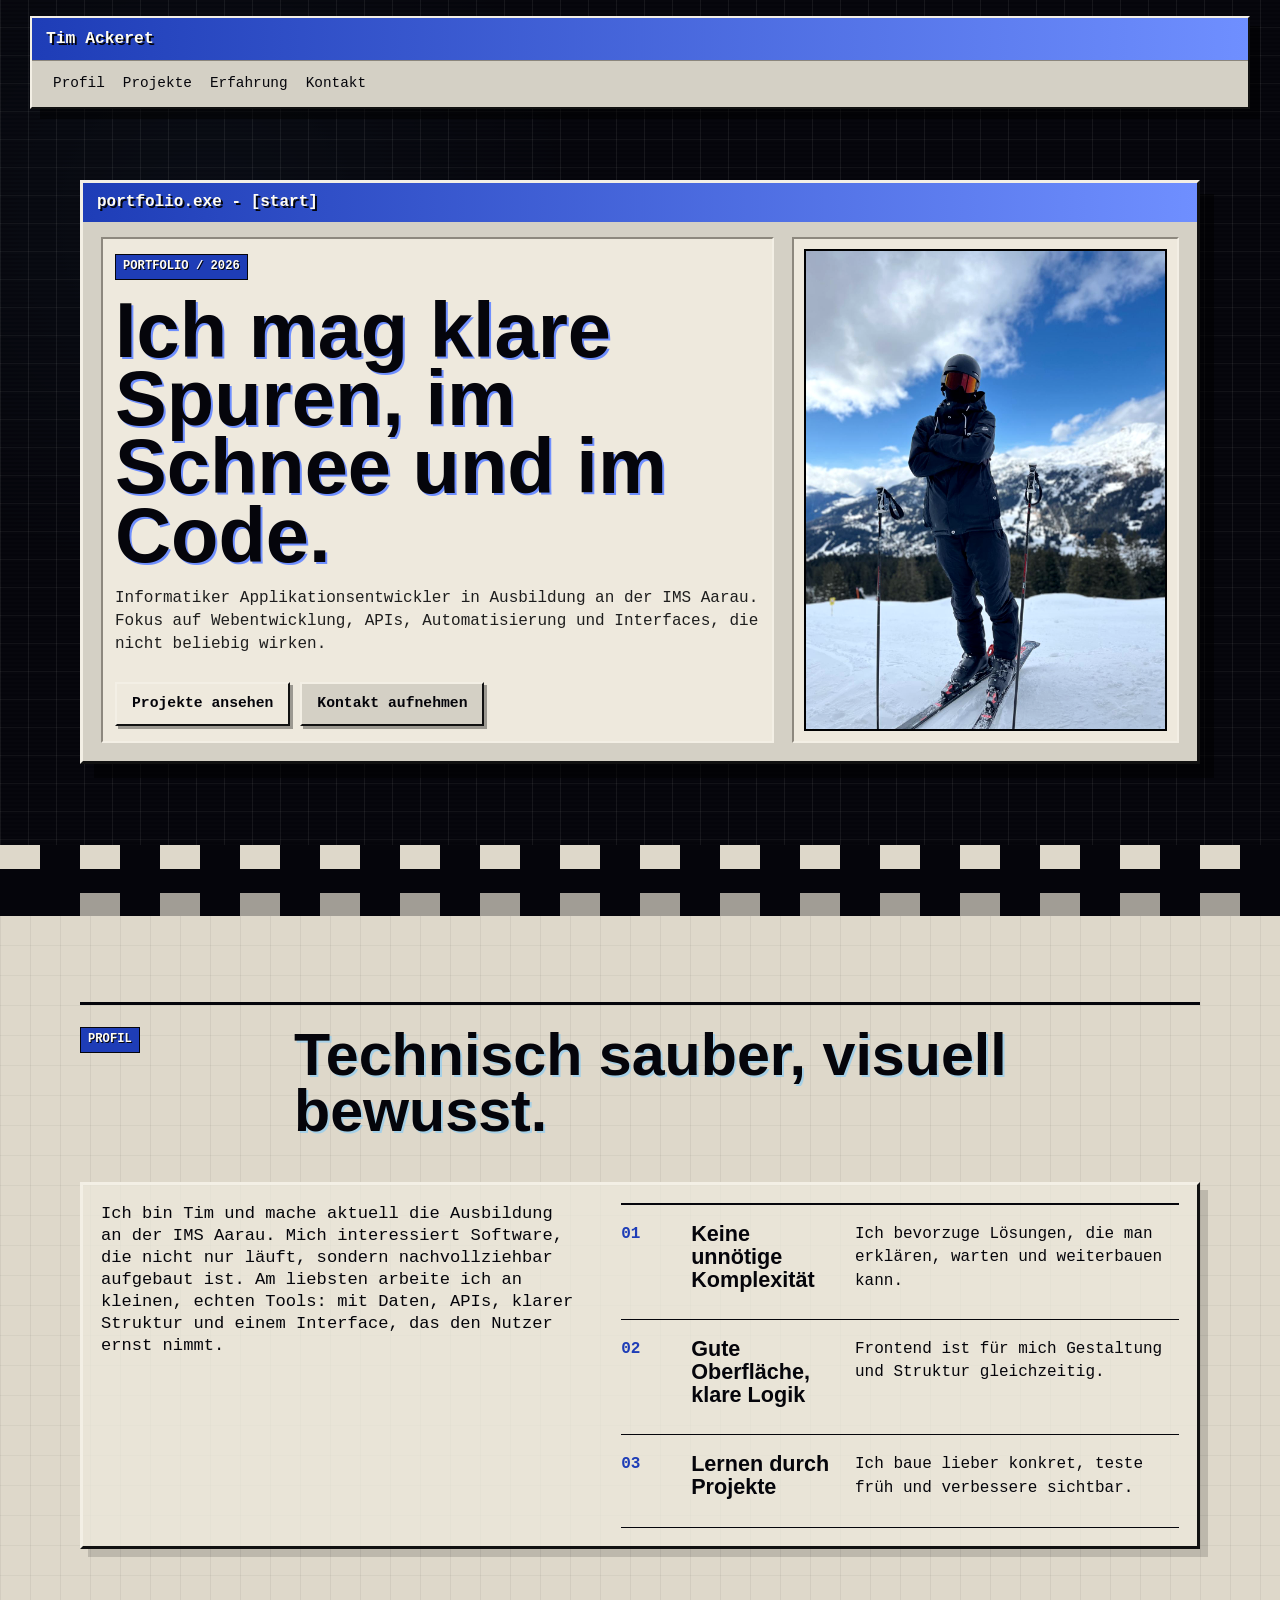
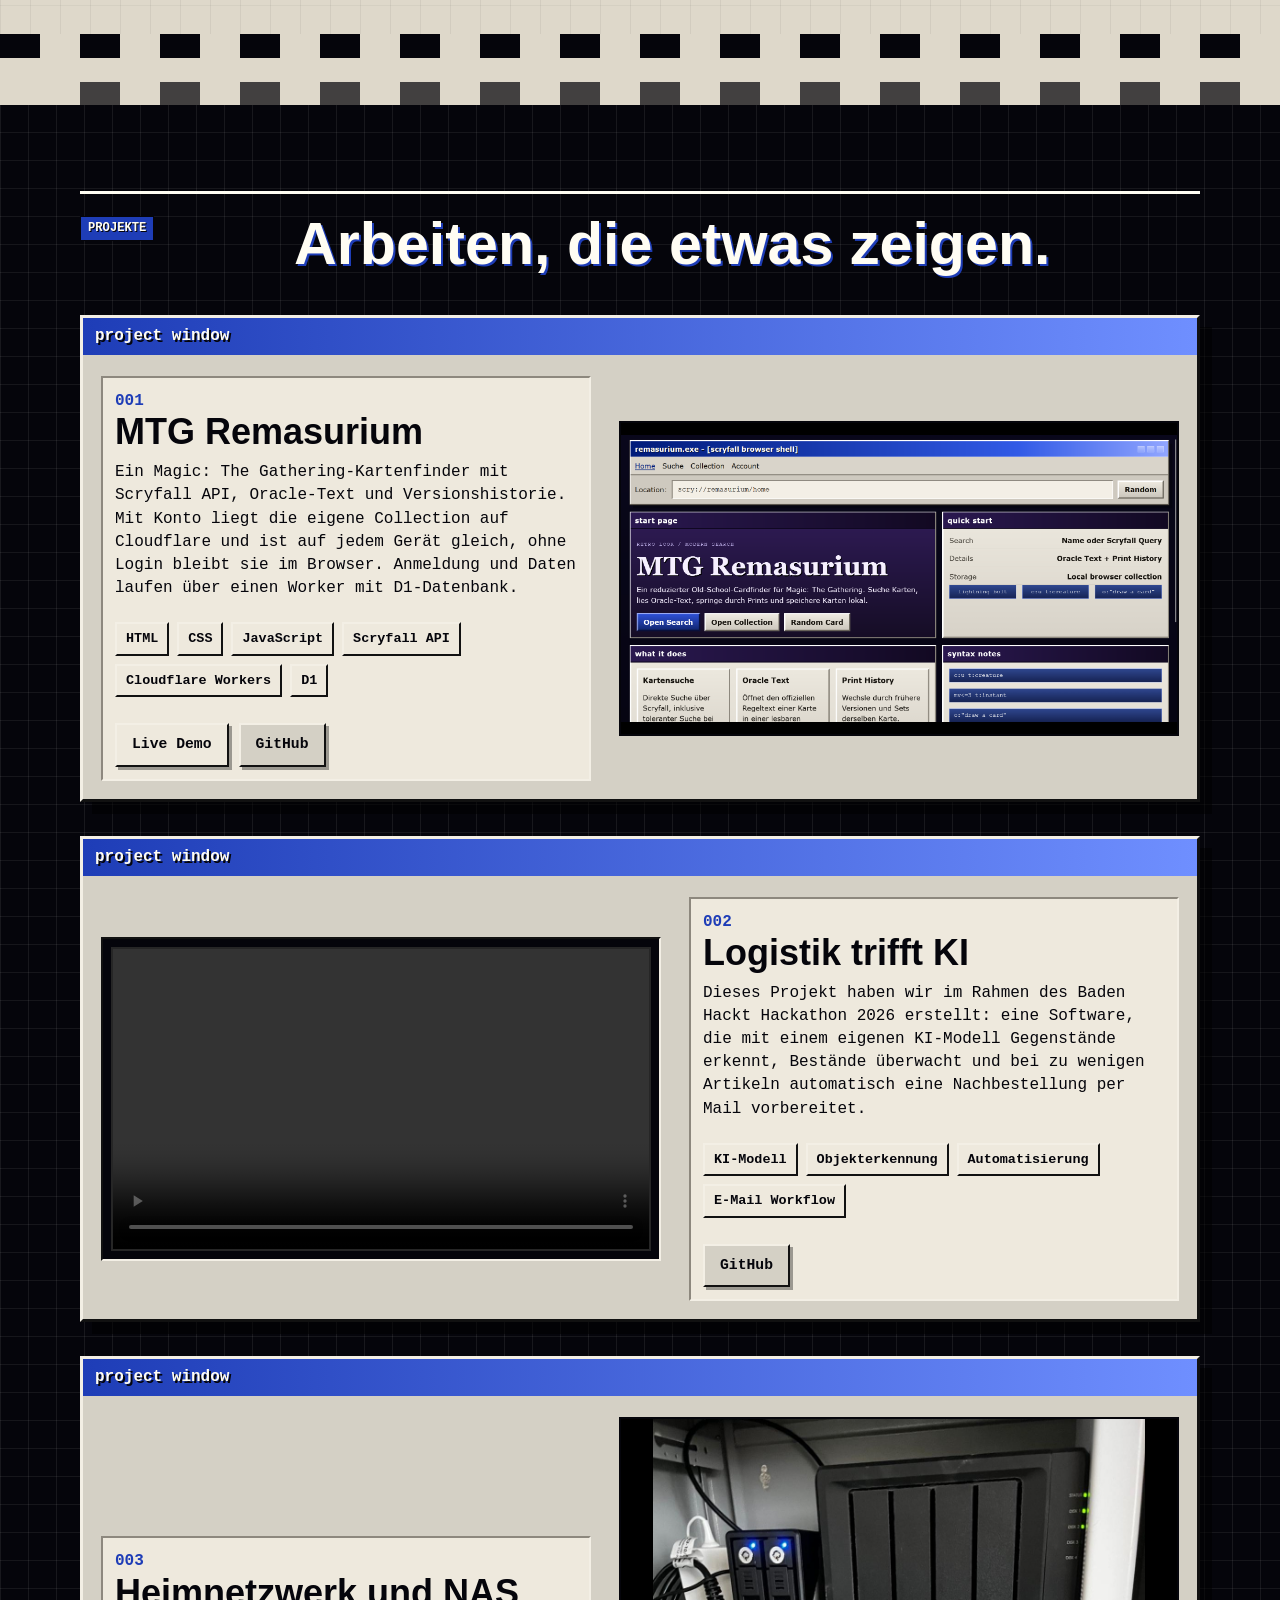
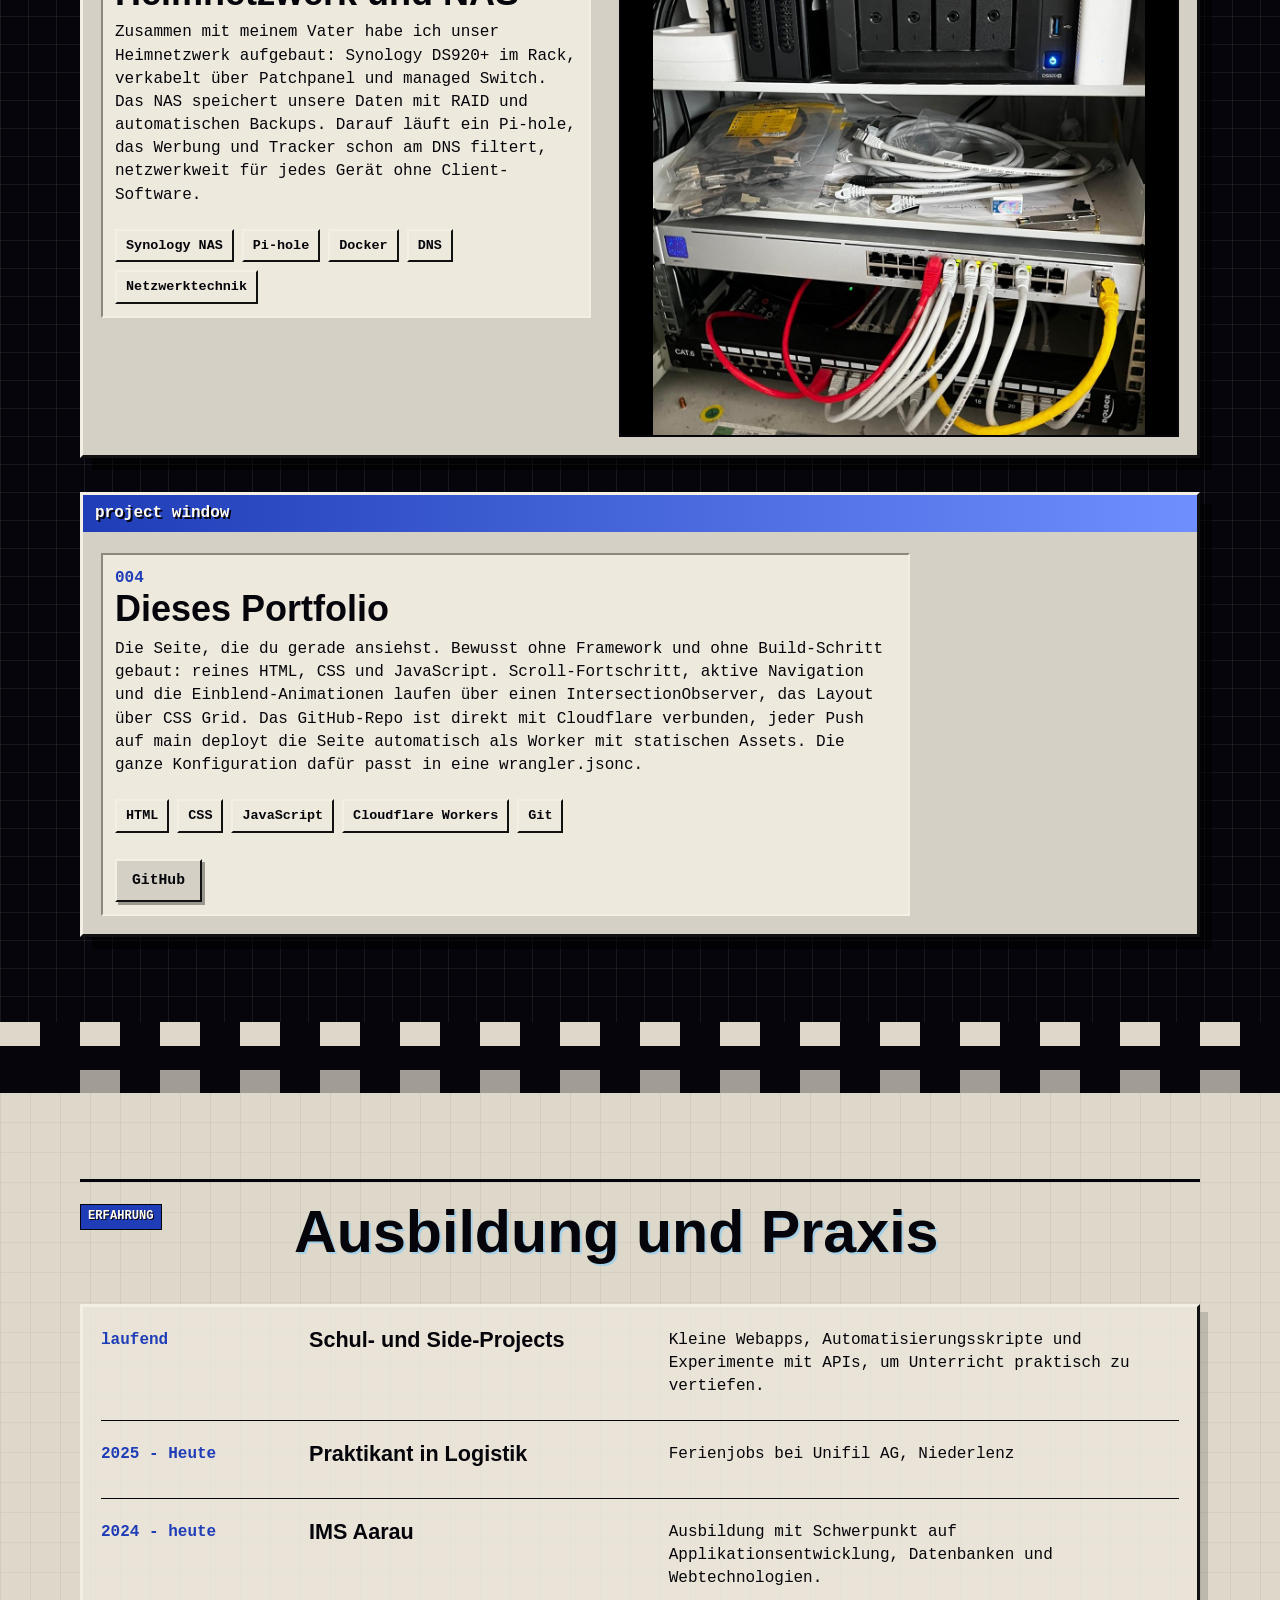
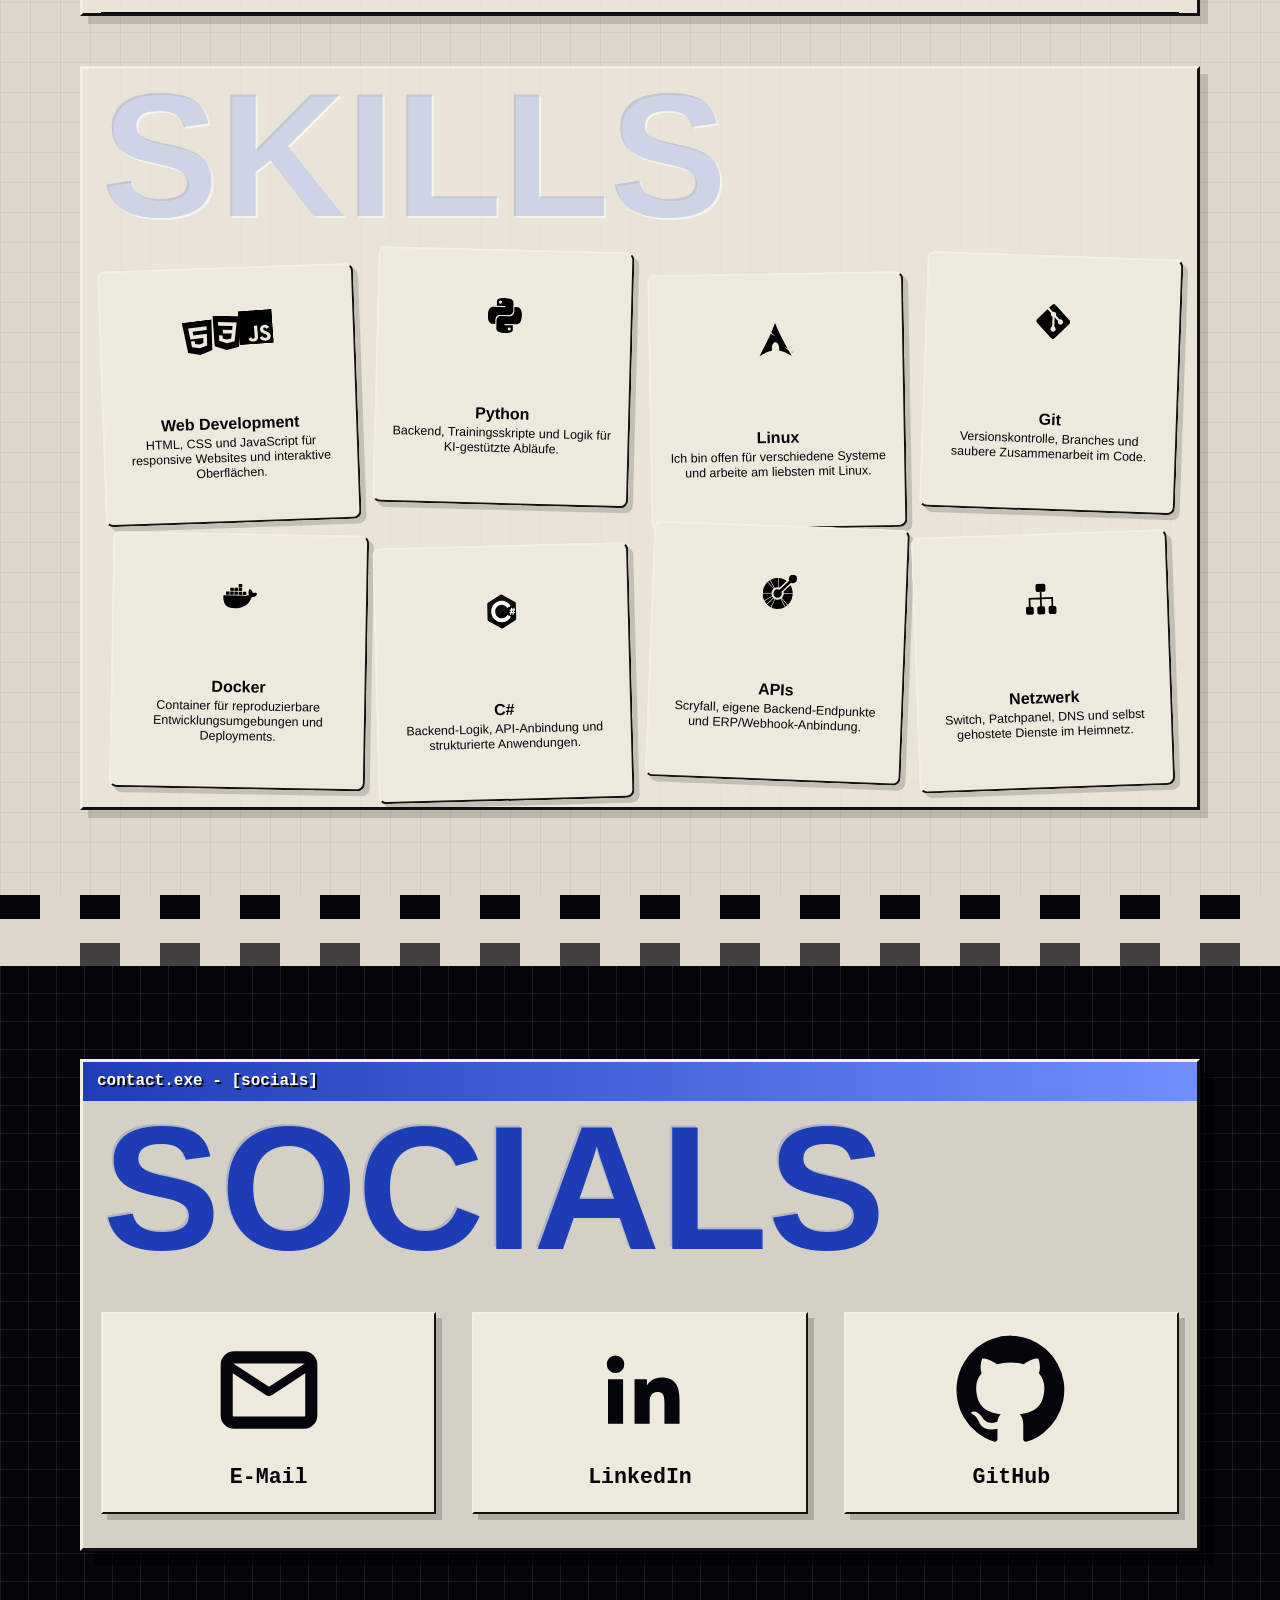
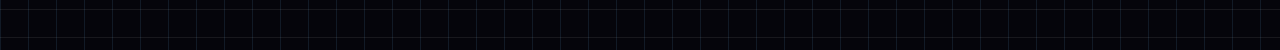
==== commit 26a67c8f: "Neuen Remasurium-Screenshot einbinden Das Bild zeigt jetzt die Startseite mit dem Account-Eintrag st" ====
--- a/index.html
+++ b/index.html
@@ -127,7 +127,7 @@
           </div>
         </div>
         <figure>
-          <img class="image-focus-center" src="assets/images/remasurium-search.png" alt="Remasurium Suchansicht" loading="lazy" />
+          <img class="image-contain" src="assets/images/remasurium-search.png" alt="Startseite von MTG Remasurium im Retro-Fensterlook, mit Navigation zu Suche, Collection und Account" loading="lazy" />
         </figure>
       </article>
 
--- a/assets/css/styles.css
+++ b/assets/css/styles.css
@@ -449,6 +449,13 @@
 .project-shot img.image-focus-center,
 .project-strip img.image-focus-center {
   object-position: 50% 50%;
+}
+
+/* Fuer Screenshots: lieber schmale Raender als abgeschnittene
+   Beschriftungen. Der Hintergrund ist ohnehin schwarz. */
+.project-shot img.image-contain,
+.project-strip img.image-contain {
+  object-fit: contain;
 }
 
 .project-shot img.image-portrait,
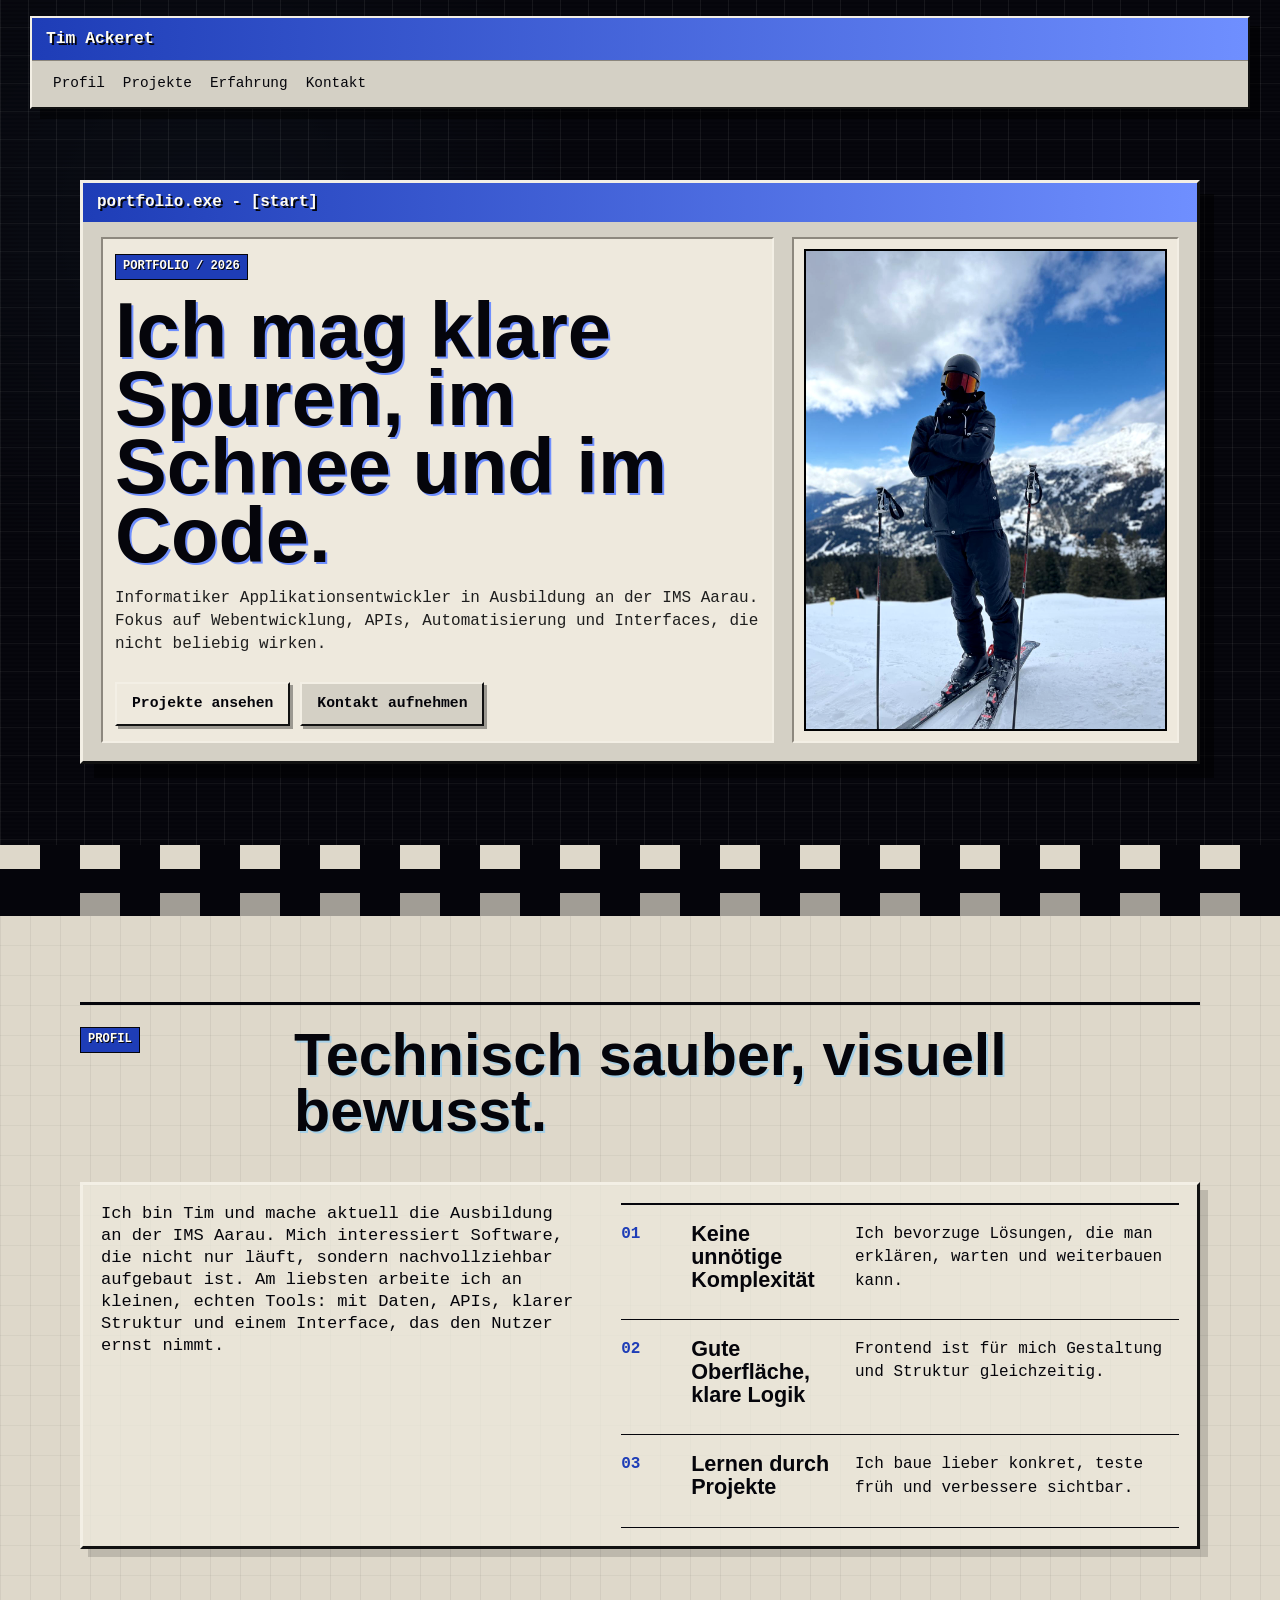
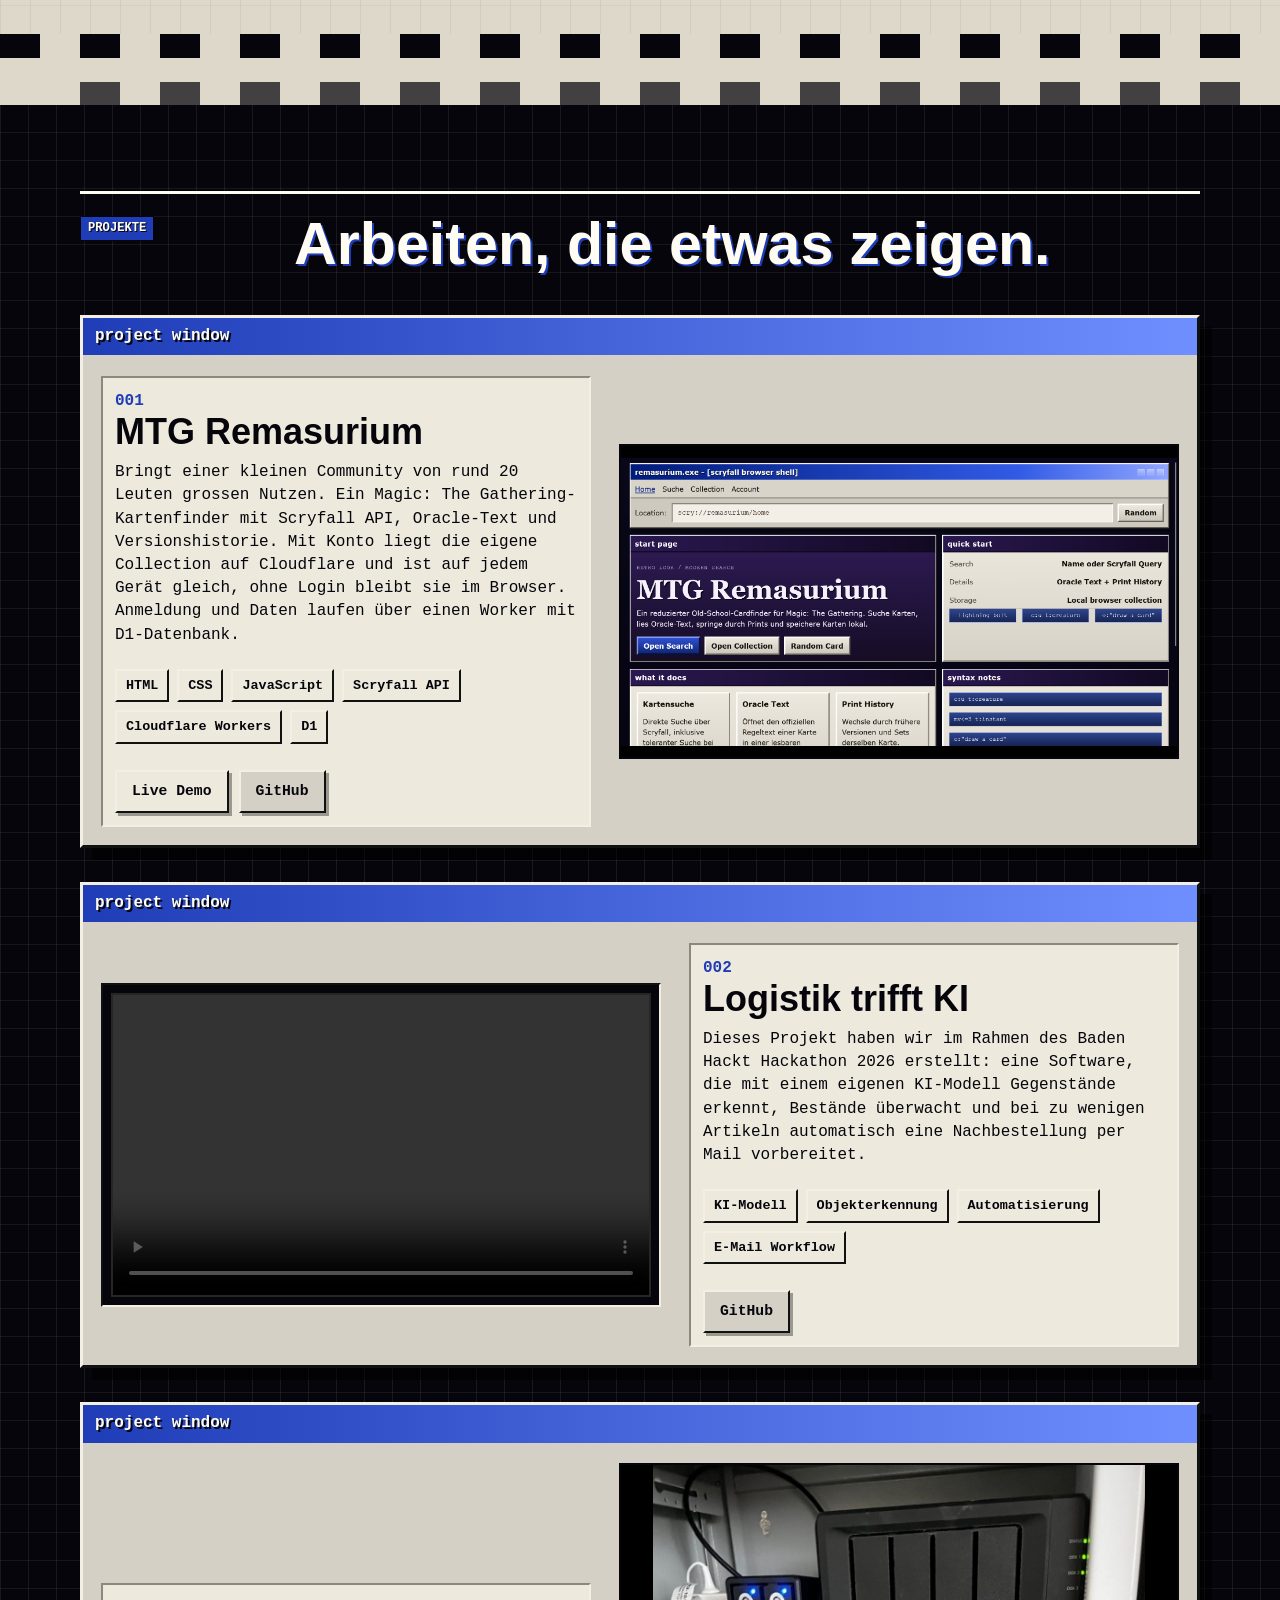
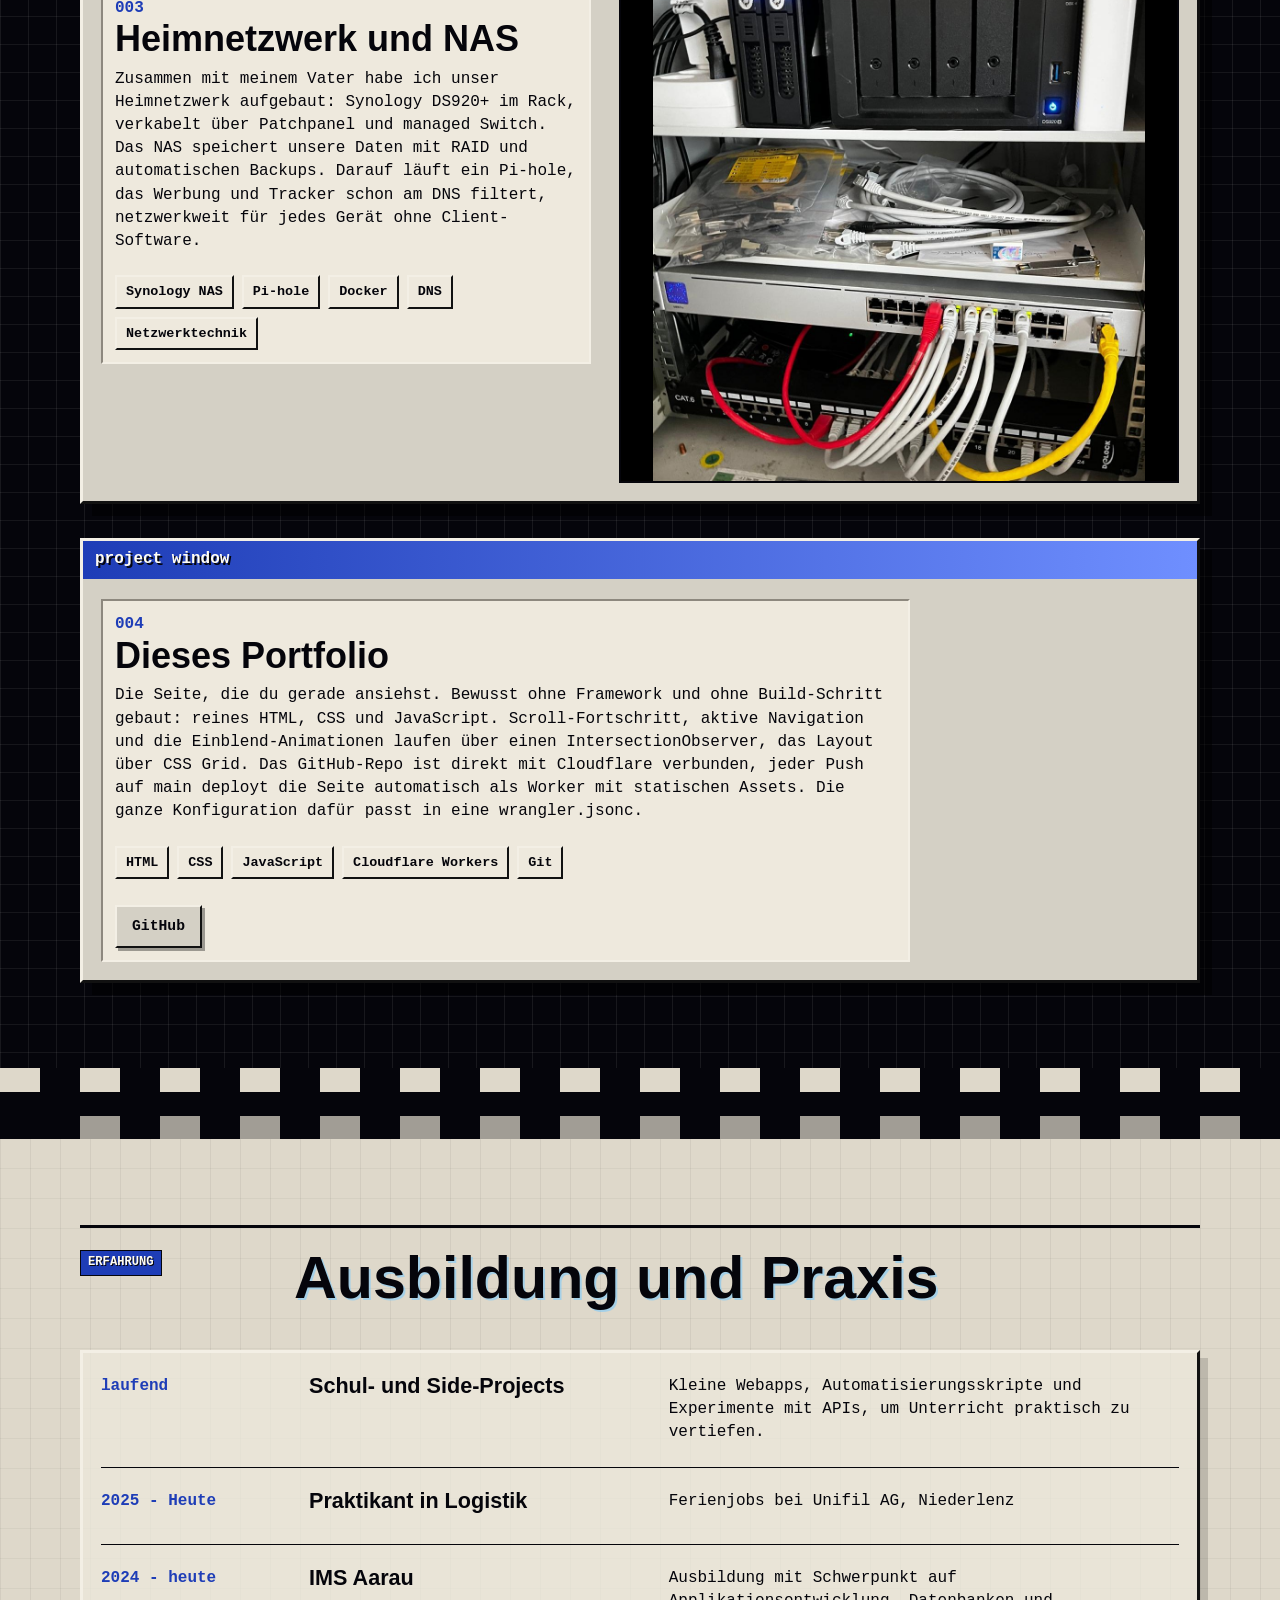
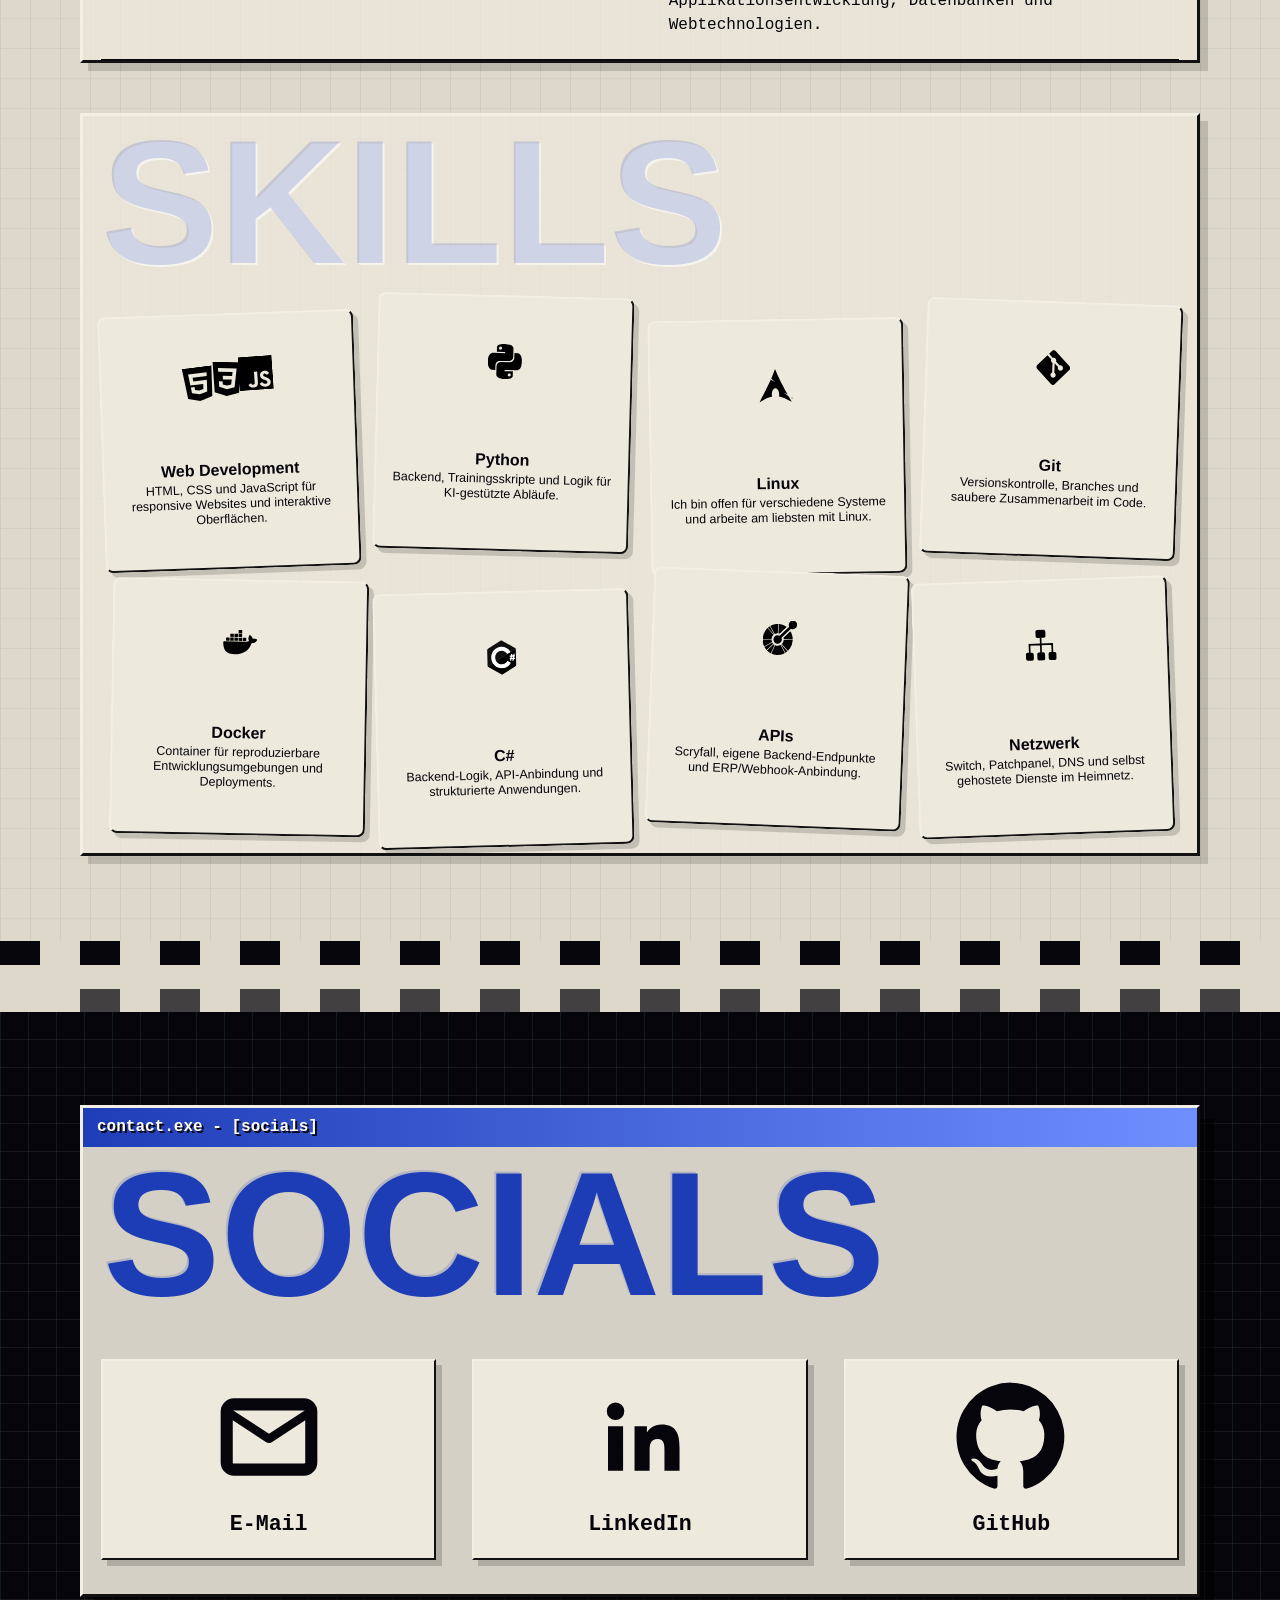
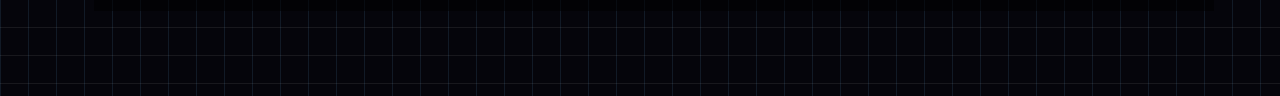
==== commit 258901e4: "Nutzen für die Community vorne in der Remasurium-Beschreibung Der erste Satz sagt jetzt, wofür das P" ====
--- a/index.html
+++ b/index.html
@@ -107,6 +107,7 @@
           <p class="project-number">001</p>
           <h3>MTG Remasurium</h3>
           <p>
+            Bringt einer kleinen Community von rund 20 Leuten grossen Nutzen.
             Ein Magic: The Gathering-Kartenfinder mit Scryfall API, Oracle-Text
             und Versionshistorie. Mit Konto liegt die eigene Collection auf
             Cloudflare und ist auf jedem Gerät gleich, ohne Login bleibt sie im
@@ -122,8 +123,8 @@
             <li>D1</li>
           </ul>
           <div class="link-row">
-            <a class="button button-light" href="https://mtg-remasurium.t-ackeret-inf24.workers.dev/" target="_blank" rel="noopener noreferrer">Live Demo</a>
-            <a class="button button-ghost" href="https://github.com/Geldflamme365/MTG-Cardfetcher" target="_blank" rel="noopener noreferrer">GitHub</a>
+            <a class="button button-light" href="https://remasurium.ch/" target="_blank" rel="noopener noreferrer">Live Demo</a>
+            <a class="button button-ghost" href="https://github.com/Geldflamme365/MTG-Remasurium" target="_blank" rel="noopener noreferrer">GitHub</a>
           </div>
         </div>
         <figure>
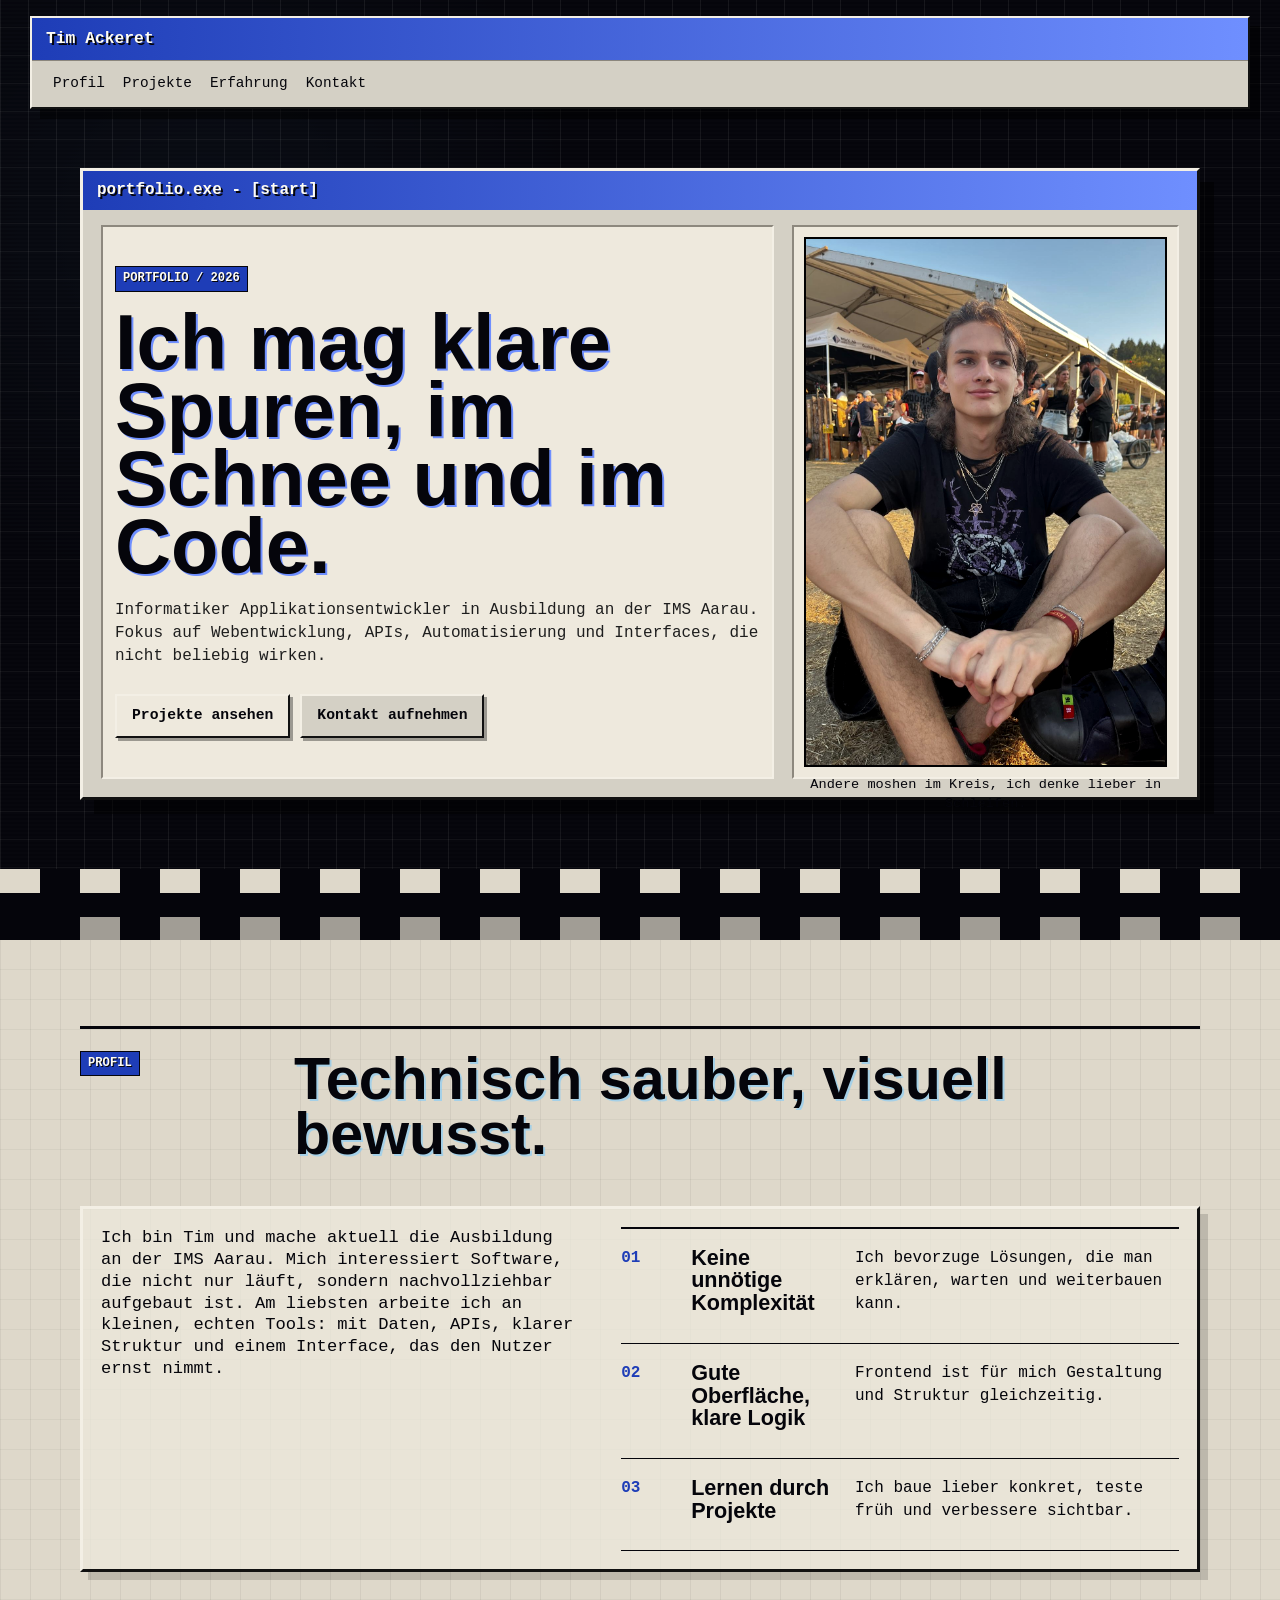
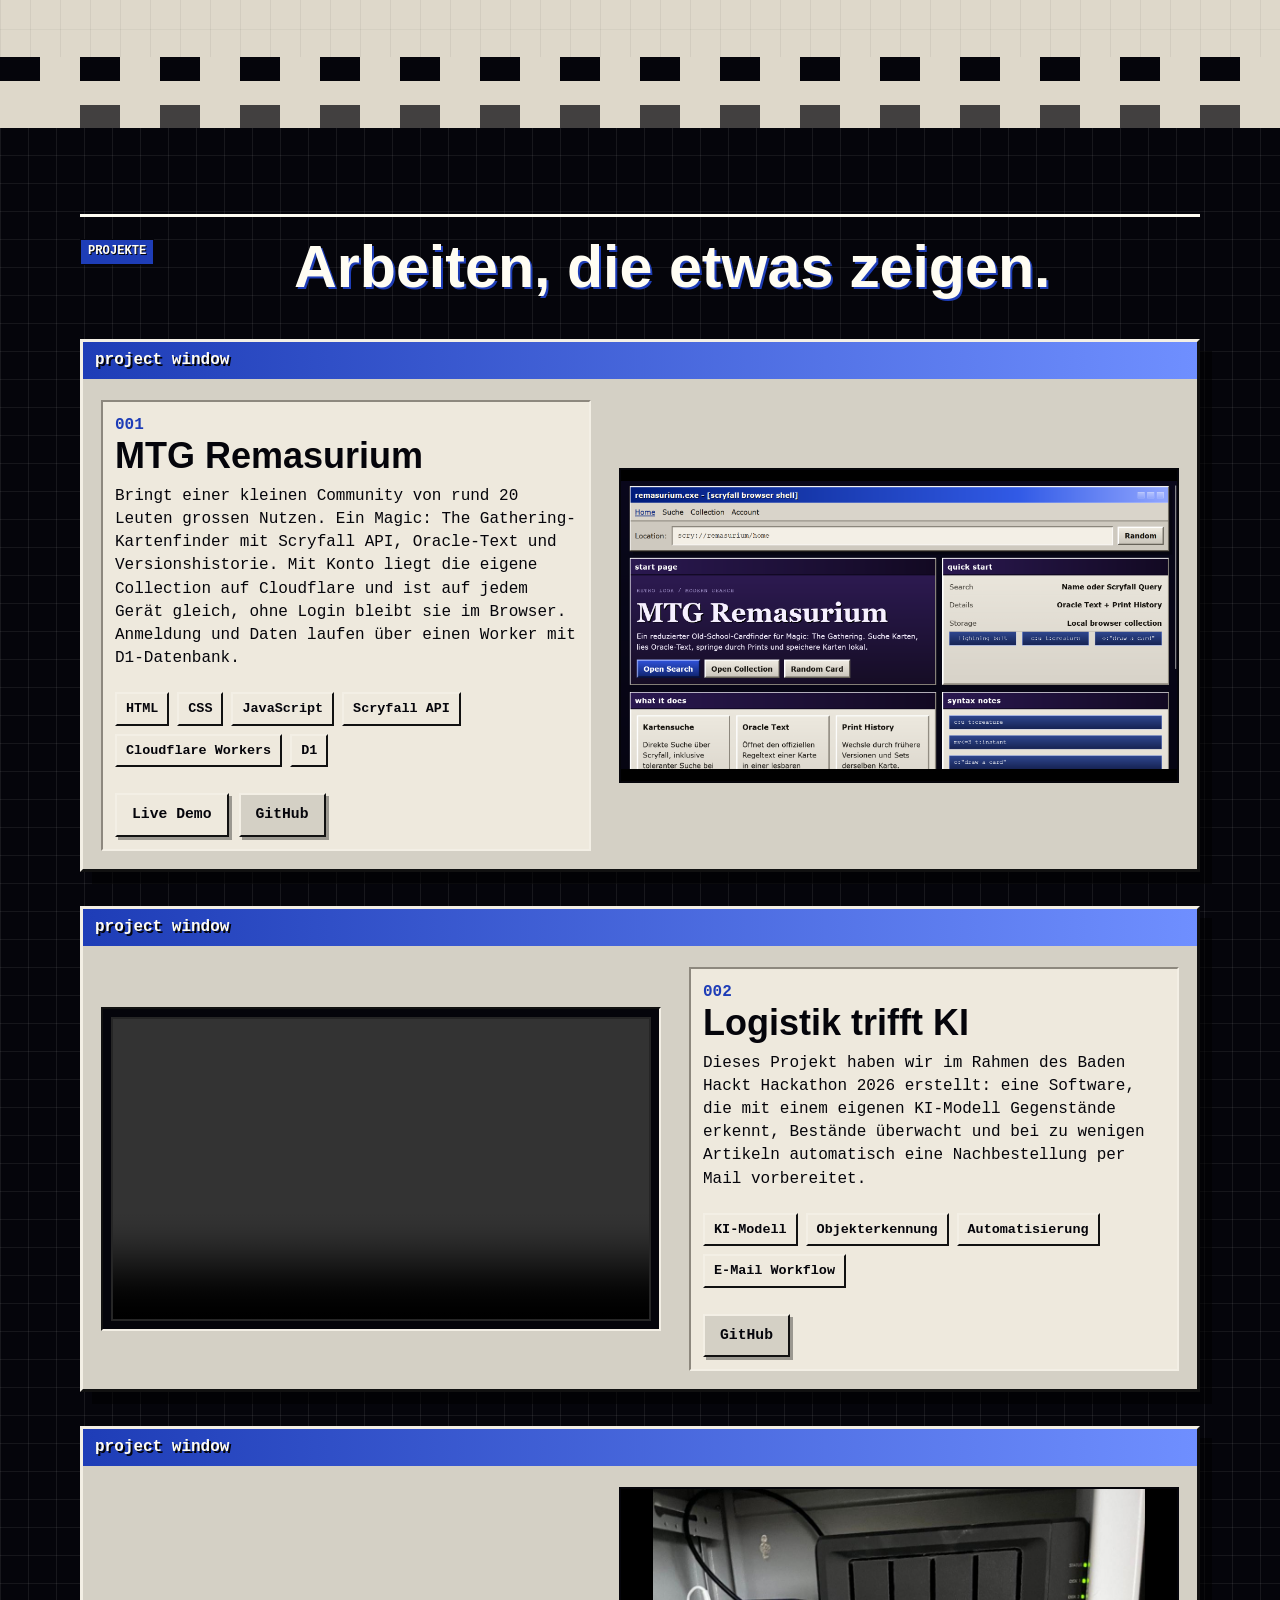
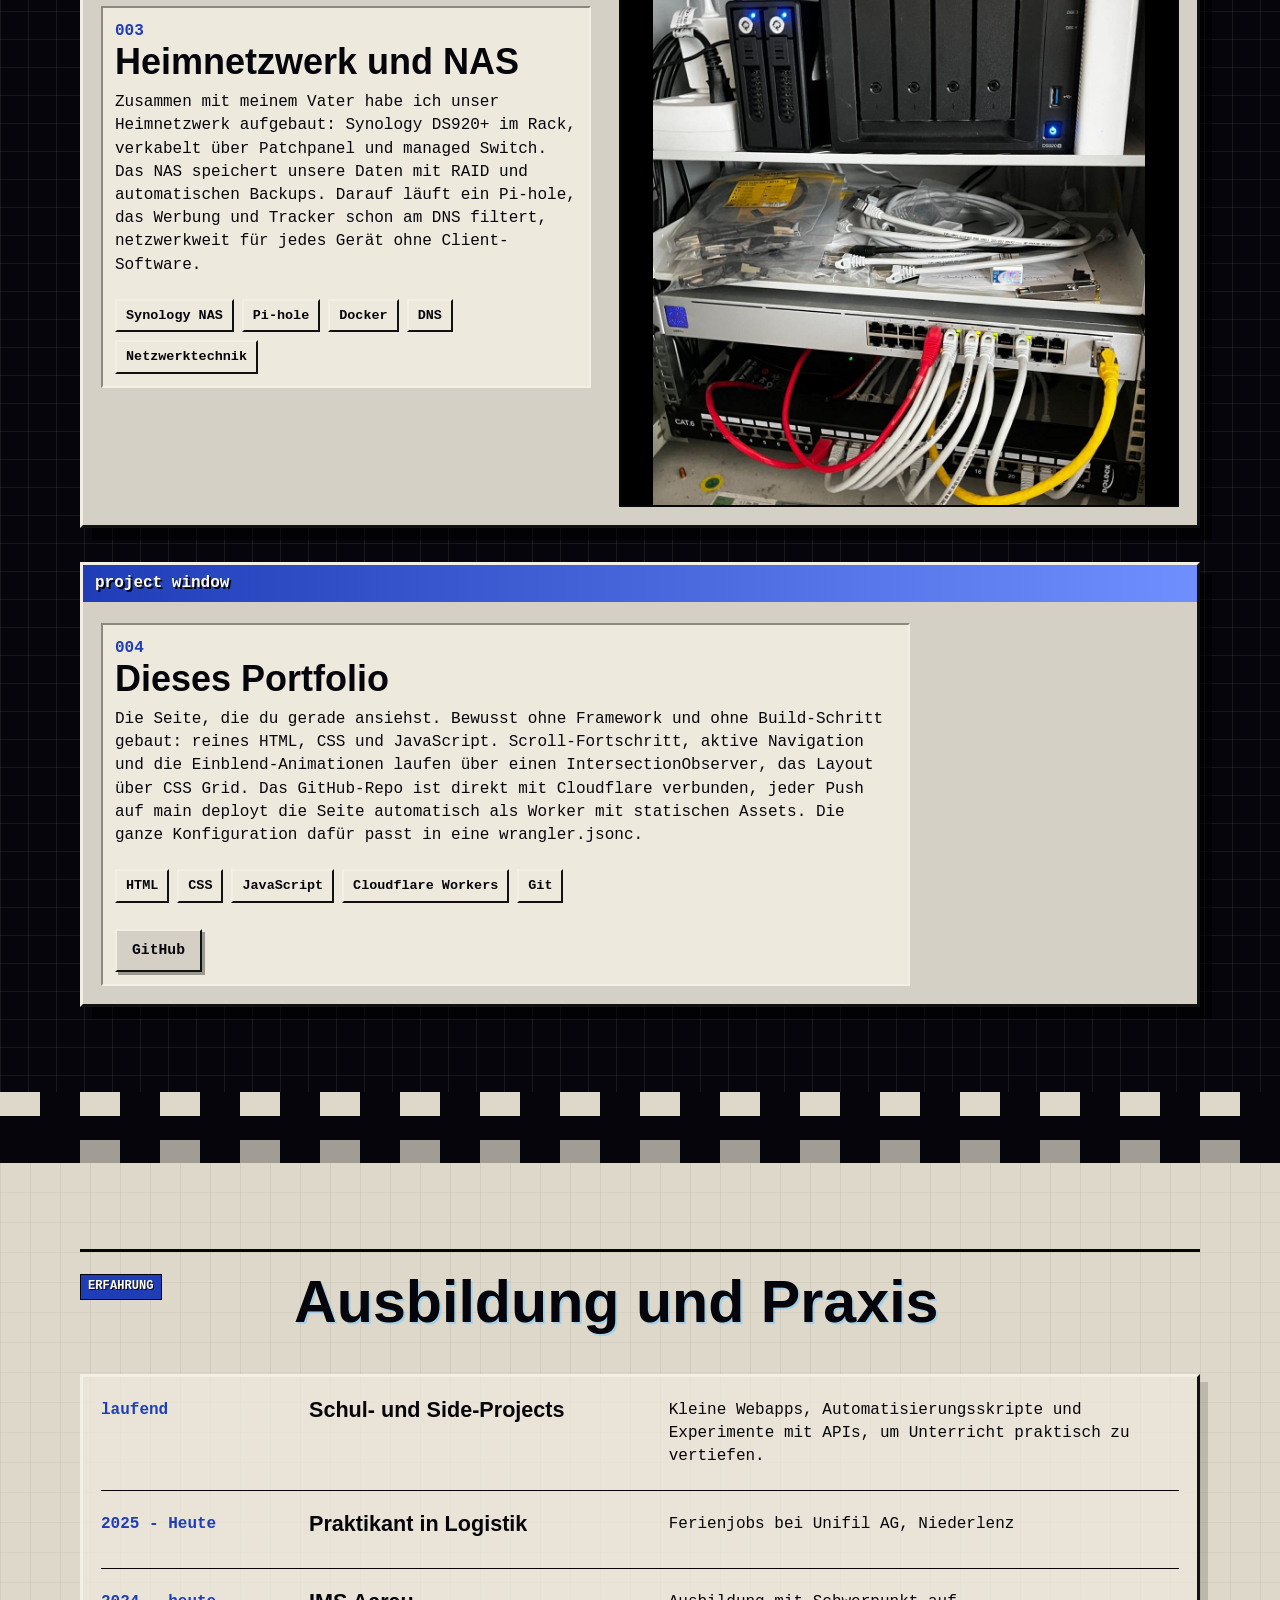
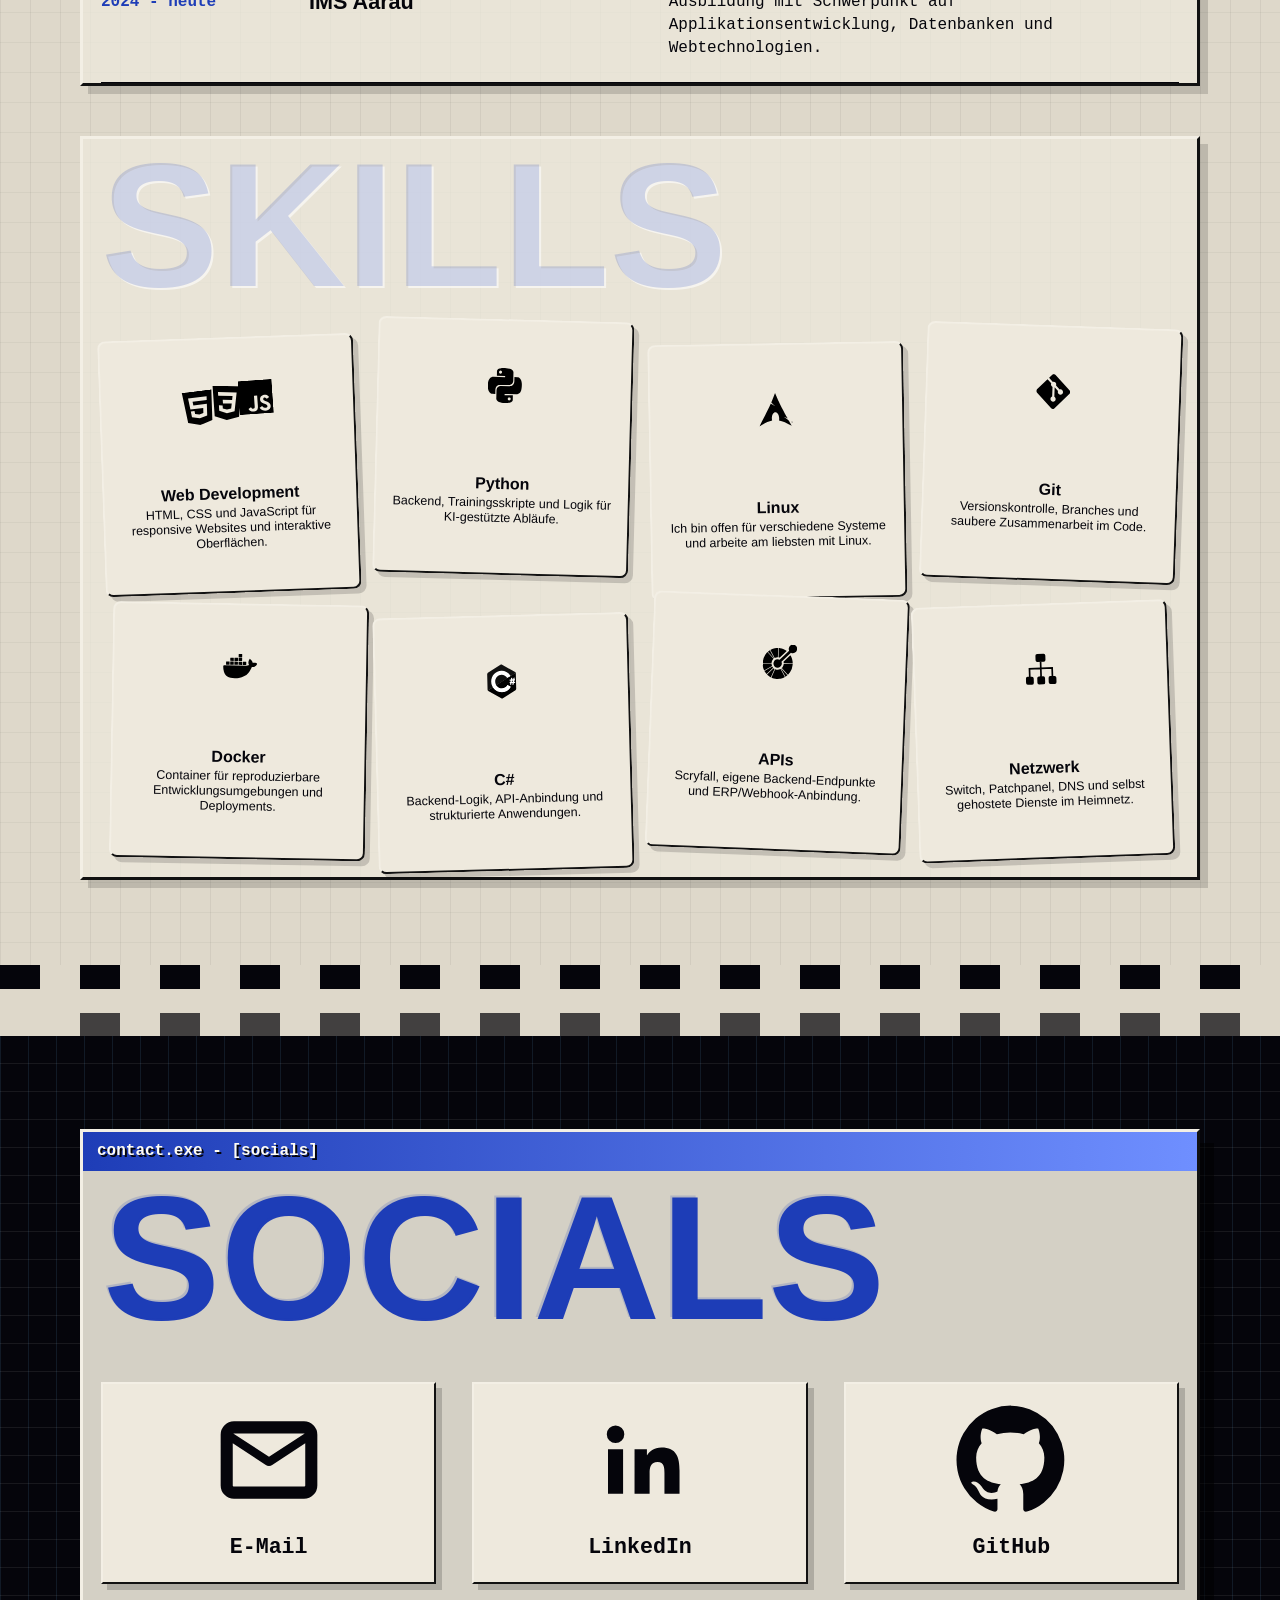
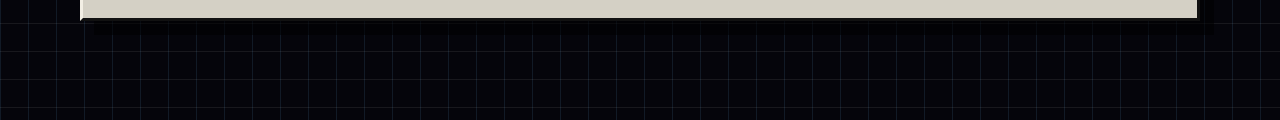
==== commit 46d796f6: "Neues Startbild vom Metal-Festival mit eigenem Spruch Alt-Text und Bildunterschrift an das neue Foto" ====
--- a/index.html
+++ b/index.html
@@ -42,7 +42,8 @@
         </div>
 
         <figure class="intro-visual reveal">
-          <img src="assets/images/intro-workspace.jpeg" alt="Arbeitsplatz mit Code und Portfolio-Notizen" />
+          <img src="assets/images/intro-workspace.jpeg" alt="Tim sitzt auf Stroh auf einem Metal-Festival, im Hintergrund Zelte und Publikum" />
+          <figcaption>Andere moshen im Kreis, ich denke lieber in Schleifen.</figcaption>
         </figure>
       </div>
     </section>
--- a/assets/css/styles.css
+++ b/assets/css/styles.css
@@ -1164,6 +1164,15 @@
   filter: grayscale(0.18) contrast(1.08);
 }
 
+.intro-visual figcaption {
+  margin-top: 8px;
+  padding: 0 2px;
+  color: var(--black);
+  font-family: "Lucida Console", "Courier New", monospace;
+  font-size: 0.85rem;
+  text-align: center;
+}
+
 .wave {
   position: relative;
   height: 72px;
@@ -1457,11 +1466,23 @@
     padding-top: 156px;
   }
 
+  /* Muss auch hier stehen: die spätere .hero-grid-Regel kommt in der
+     Datei nach der früheren Media Query und gewinnt sonst, weil Media
+     Queries die Spezifität nicht erhöhen. */
   .hero-grid,
   .about-layout,
   .project-feature,
   .project-strip {
+    grid-template-columns: minmax(0, 1fr);
     gap: 16px;
+  }
+
+  /* Derselbe Fall bei .principles article: die spätere, nicht in eine
+     Abfrage eingebundene Regel bei Zeile 1255 setzt sonst wieder drei
+     feste Spalten und quetscht Nummer, Titel und Text ineinander. */
+  .principles article {
+    grid-template-columns: 1fr;
+    gap: 6px;
   }
 
   h1 {
@@ -1491,6 +1512,17 @@
     flex-wrap: nowrap;
   }
 
+  /* Fingerfreundliche Ziele. Die Empfehlung liegt bei 44 Pixeln, die
+     Navigation lag bei 29. */
+  .site-nav a,
+  .brand,
+  .button {
+    display: inline-flex;
+    align-items: center;
+    justify-content: center;
+    min-height: 44px;
+  }
+
   .hero-section {
     padding-top: 24px;
   }
@@ -1525,9 +1557,12 @@
     font-size: clamp(0.7rem, 3.2vw, 0.78rem);
   }
 
+  /* Einzelne Wörter wie SOCIALS lassen sich nicht umbrechen. Bei fester
+     Grösse schieben sie auf schmalen Geräten die ganze Seite breiter,
+     darum waechst die Schrift hier mit der Fensterbreite mit. */
   .skill-field-head h3,
   .social-title {
-    font-size: 4.15rem;
+    font-size: clamp(2.2rem, 13vw, 4.15rem);
   }
 
   .social-links {
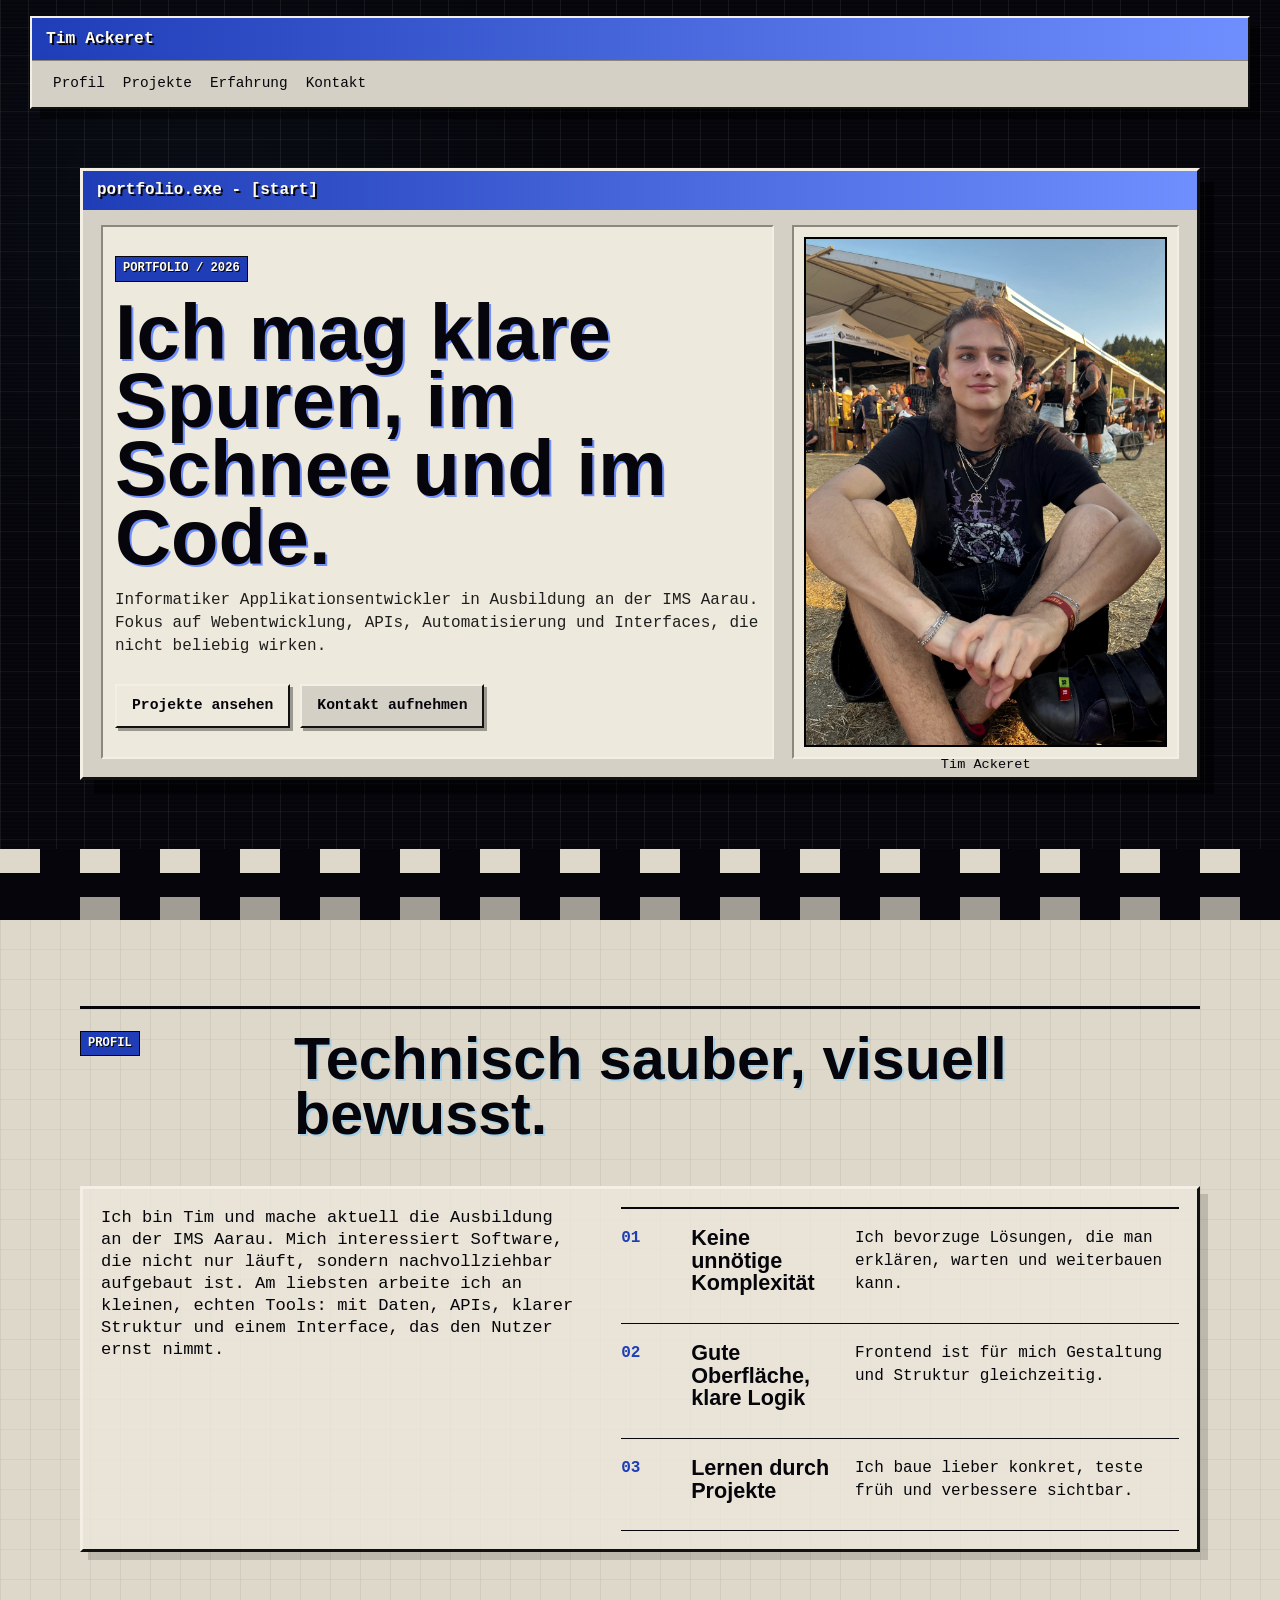
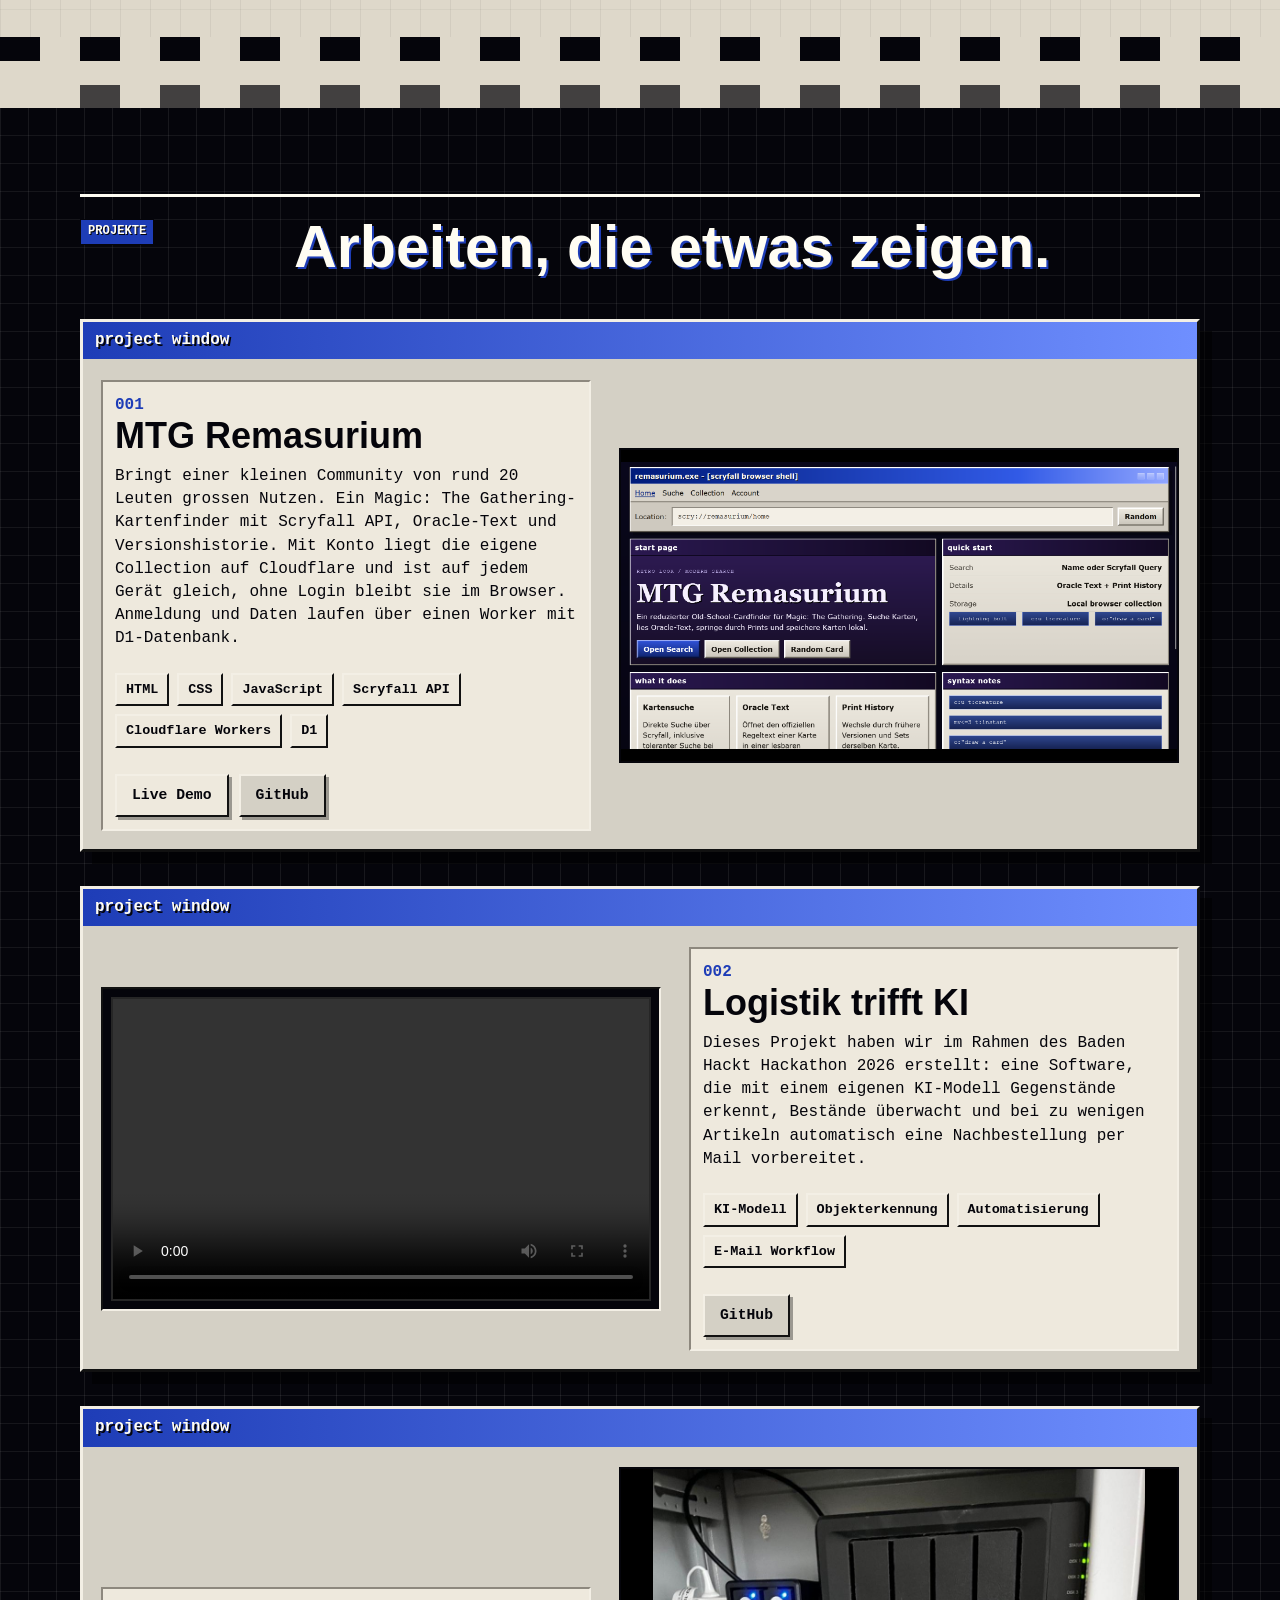
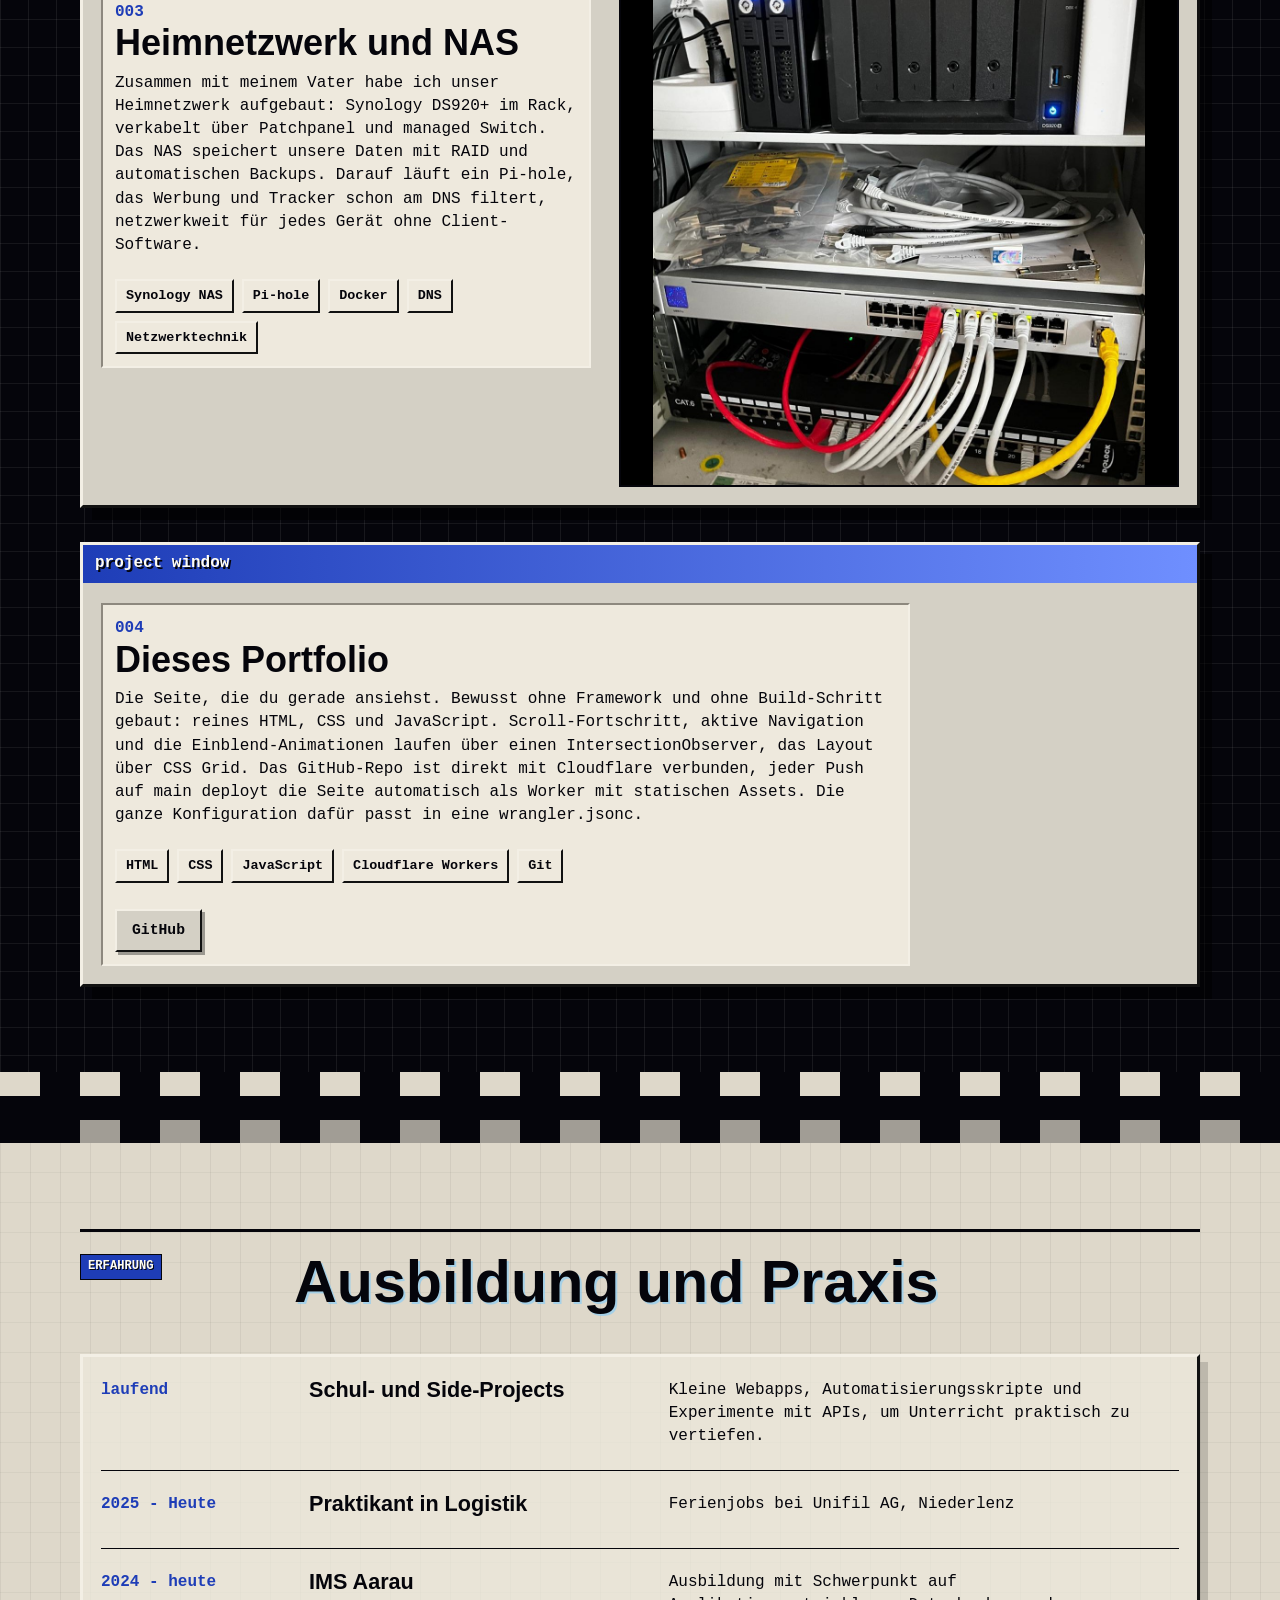
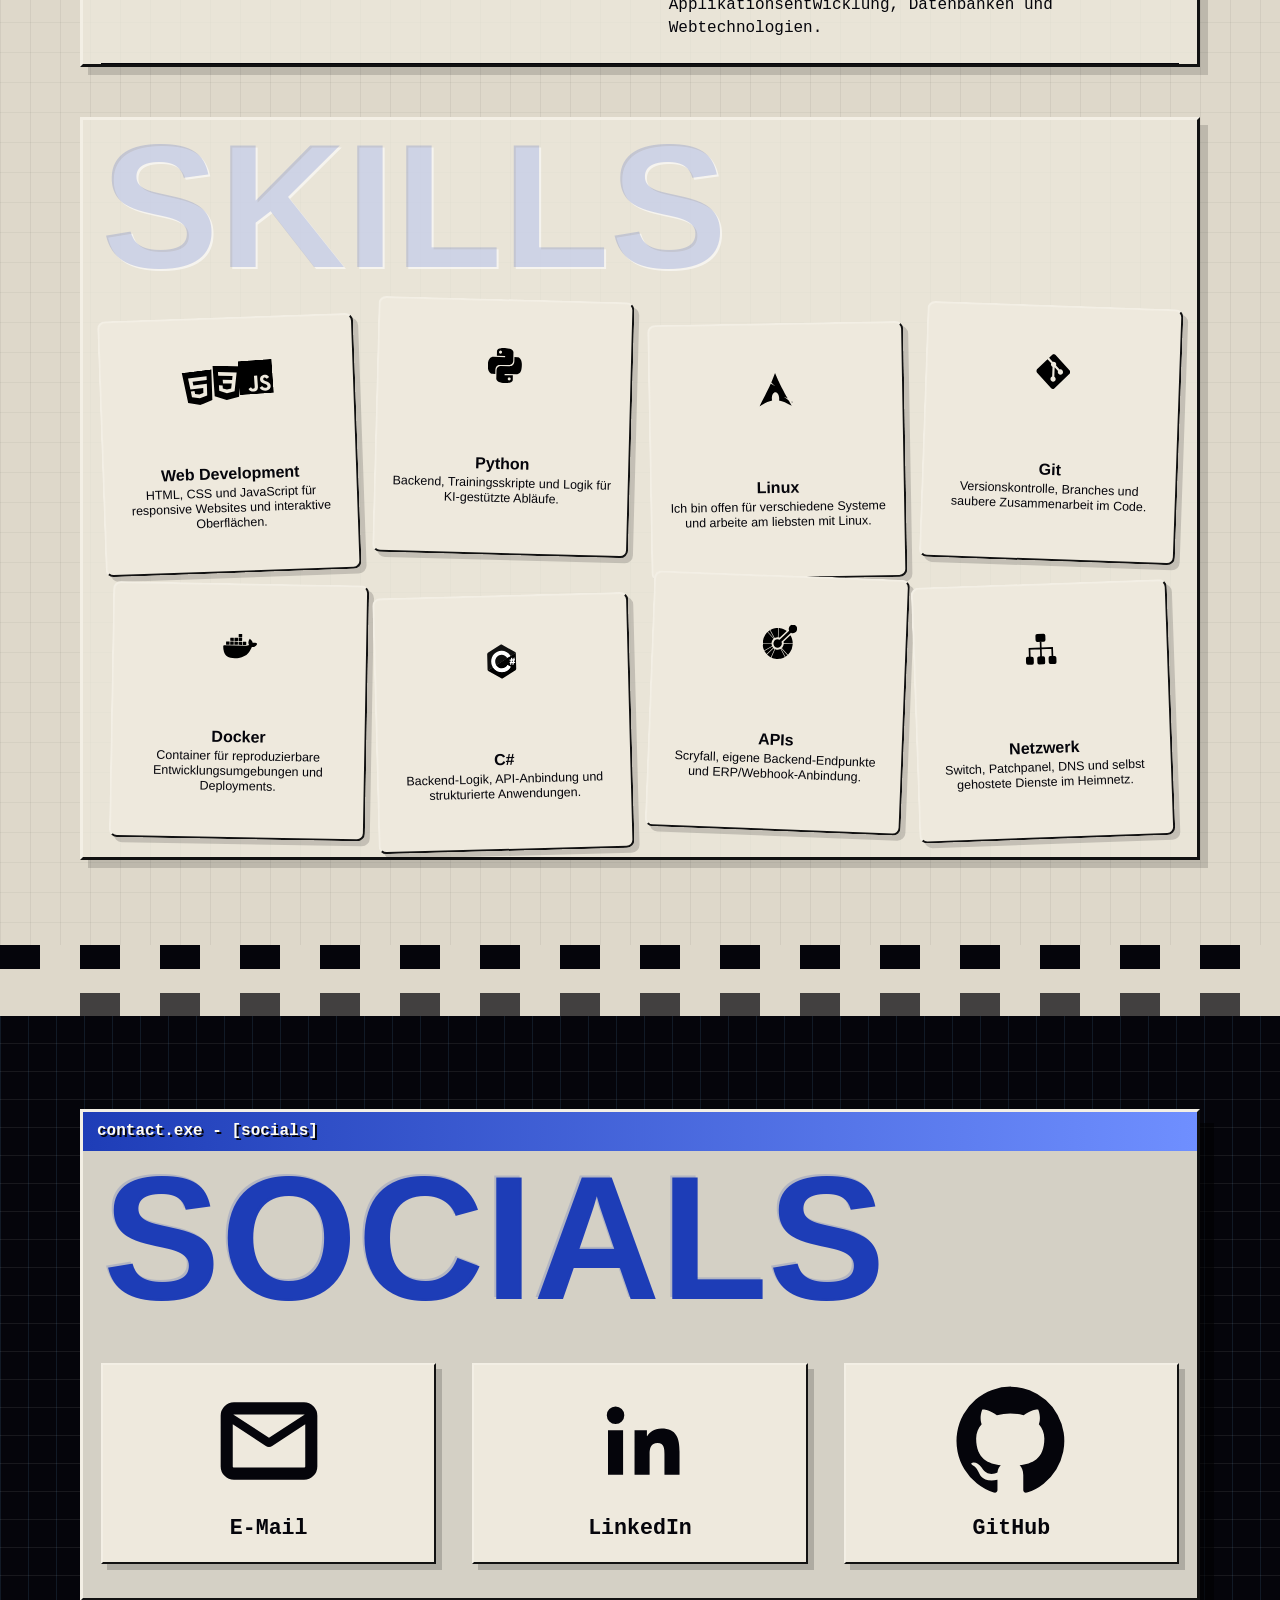
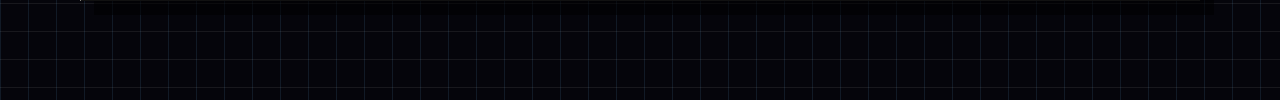
==== commit b70eac7a: "Bildunterschrift auf den Namen vereinfacht Statt einer Pointe steht dort jetzt schlicht Tim Ackeret." ====
--- a/index.html
+++ b/index.html
@@ -43,7 +43,7 @@
 
         <figure class="intro-visual reveal">
           <img src="assets/images/intro-workspace.jpeg" alt="Tim sitzt auf Stroh auf einem Metal-Festival, im Hintergrund Zelte und Publikum" />
-          <figcaption>Andere moshen im Kreis, ich denke lieber in Schleifen.</figcaption>
+          <figcaption>Tim Ackeret</figcaption>
         </figure>
       </div>
     </section>
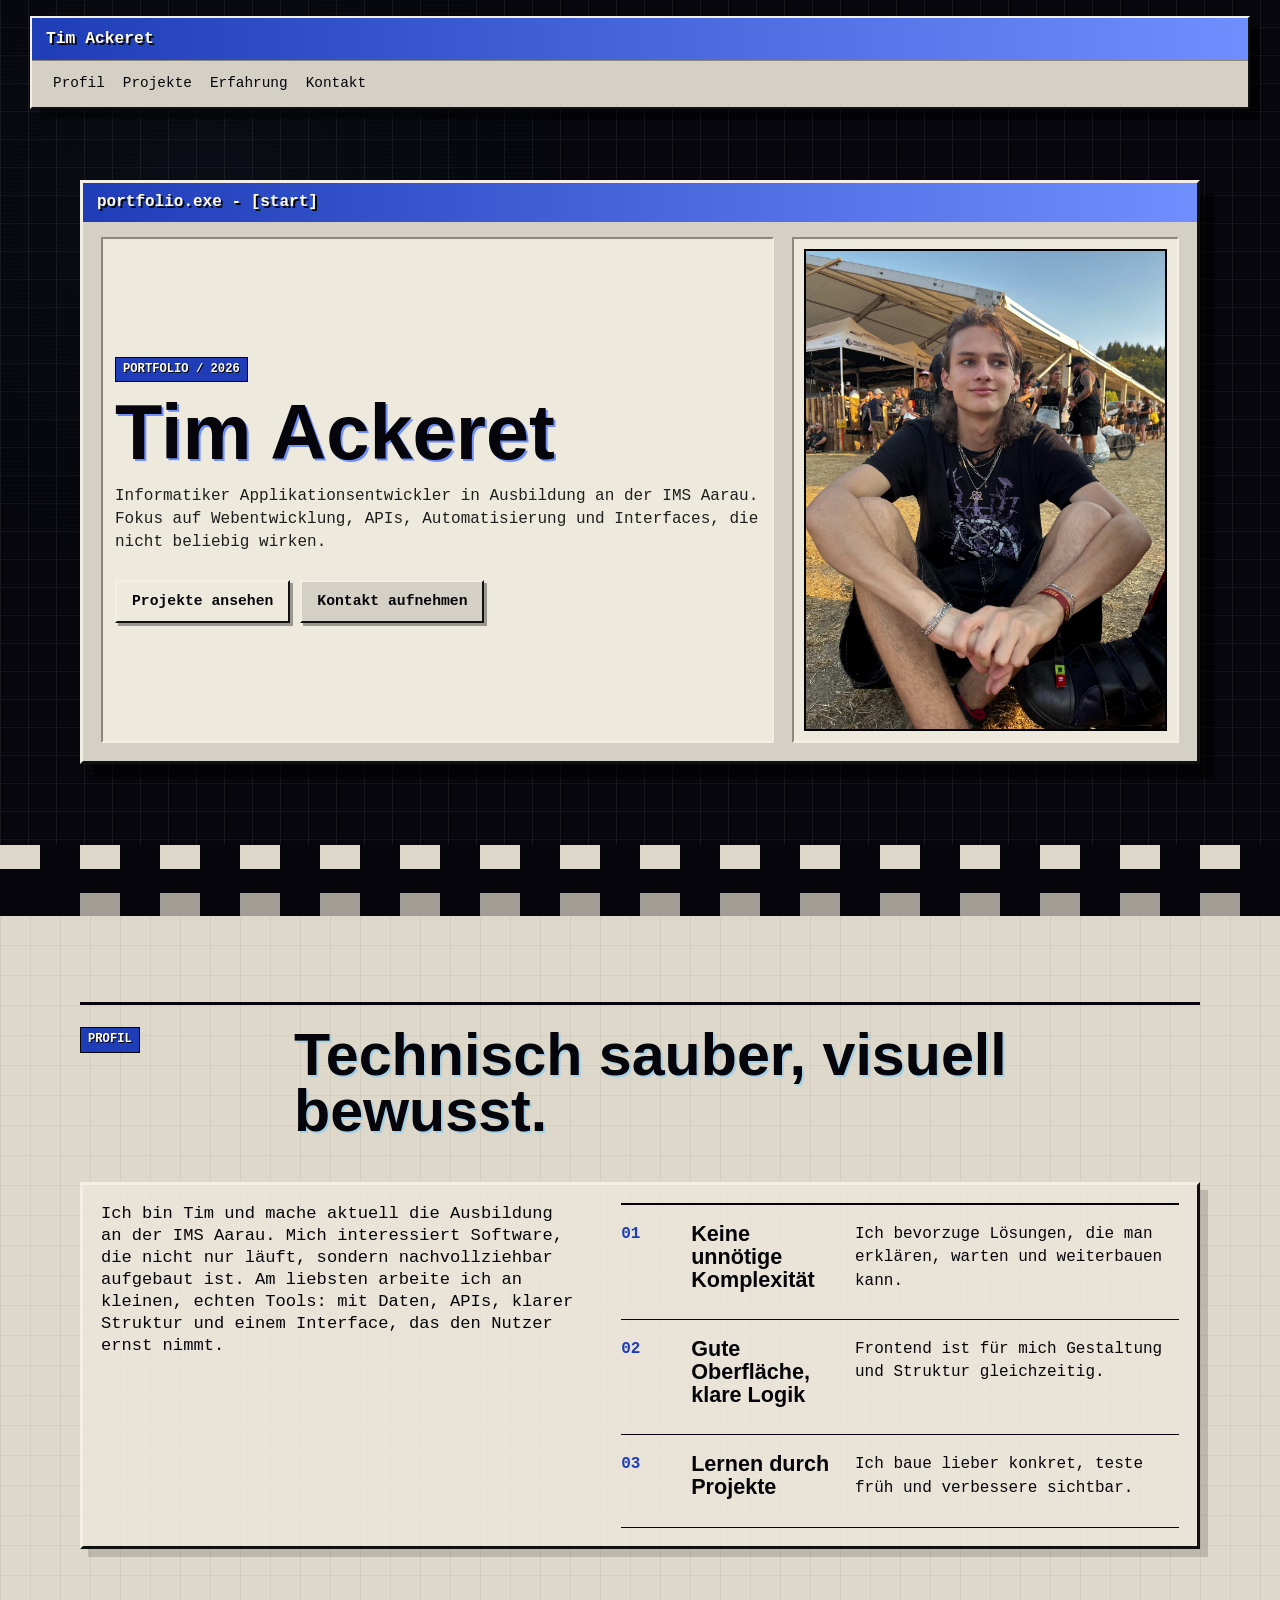
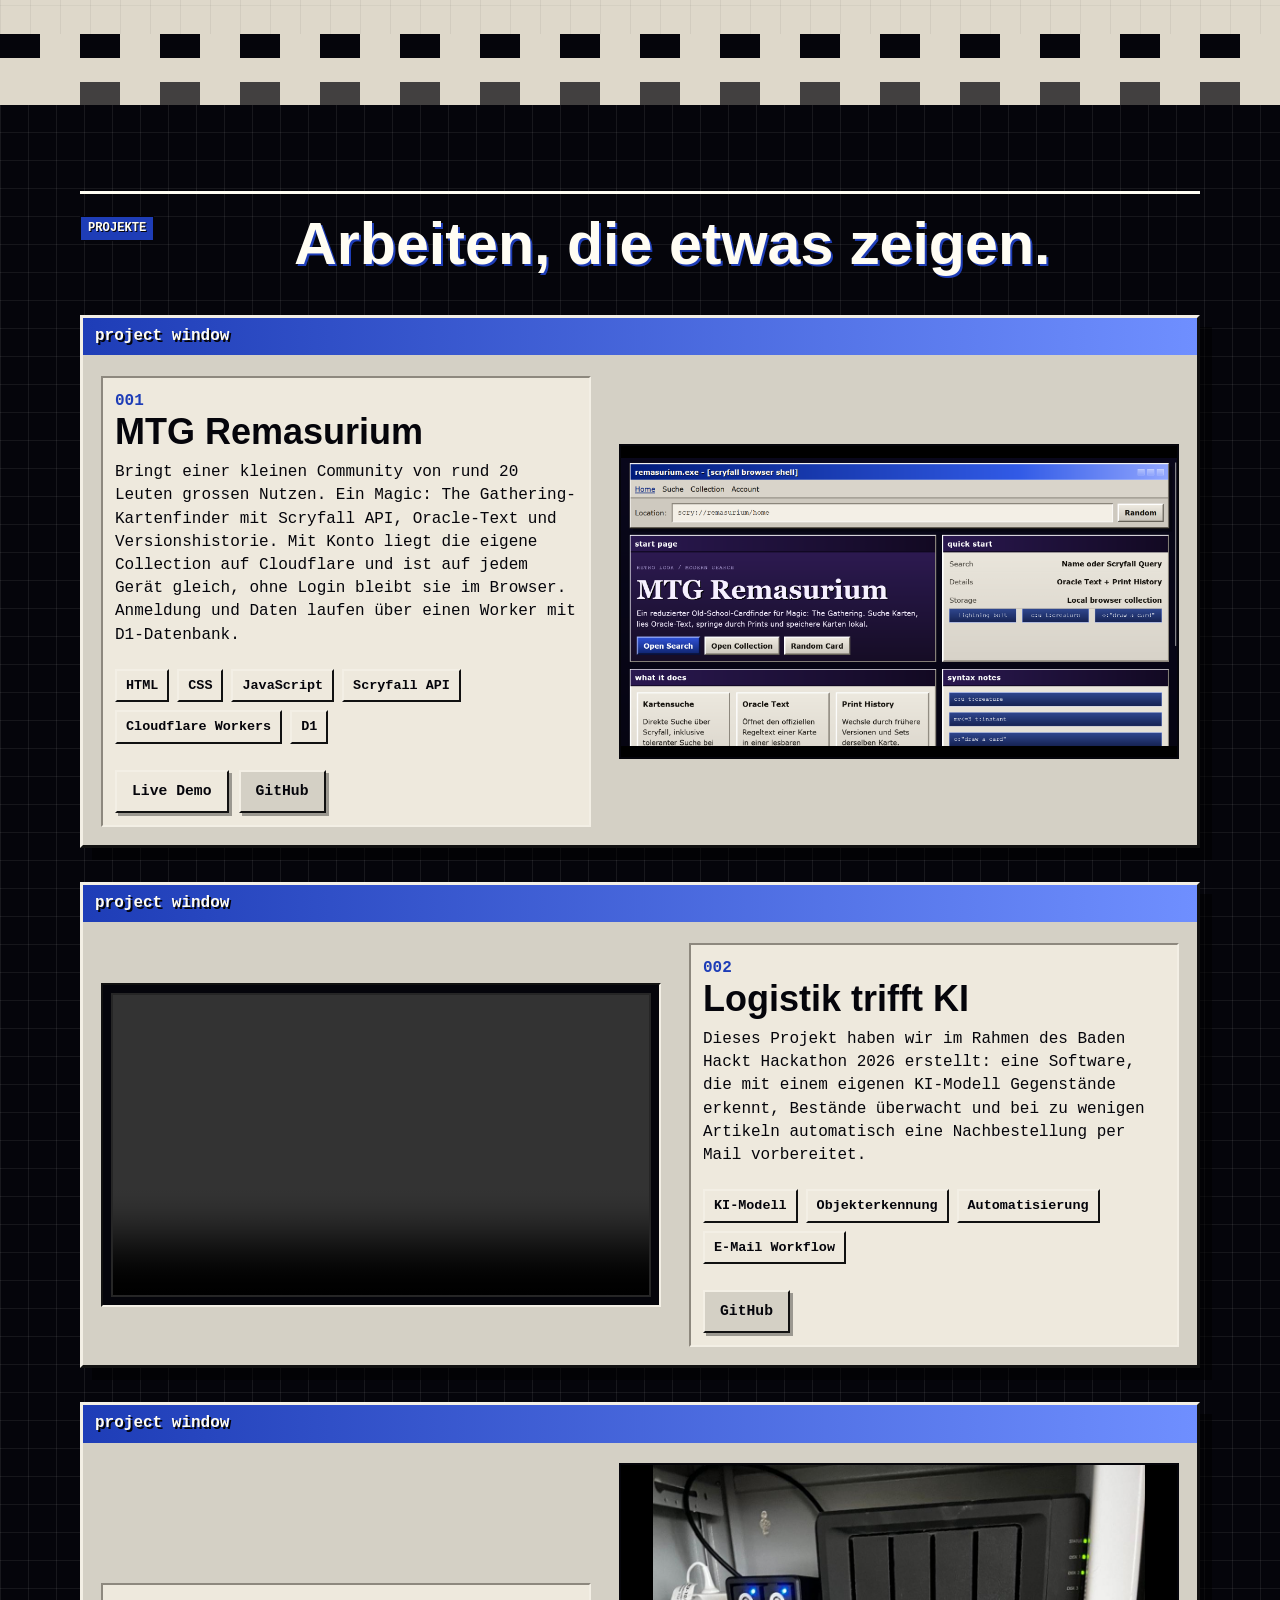
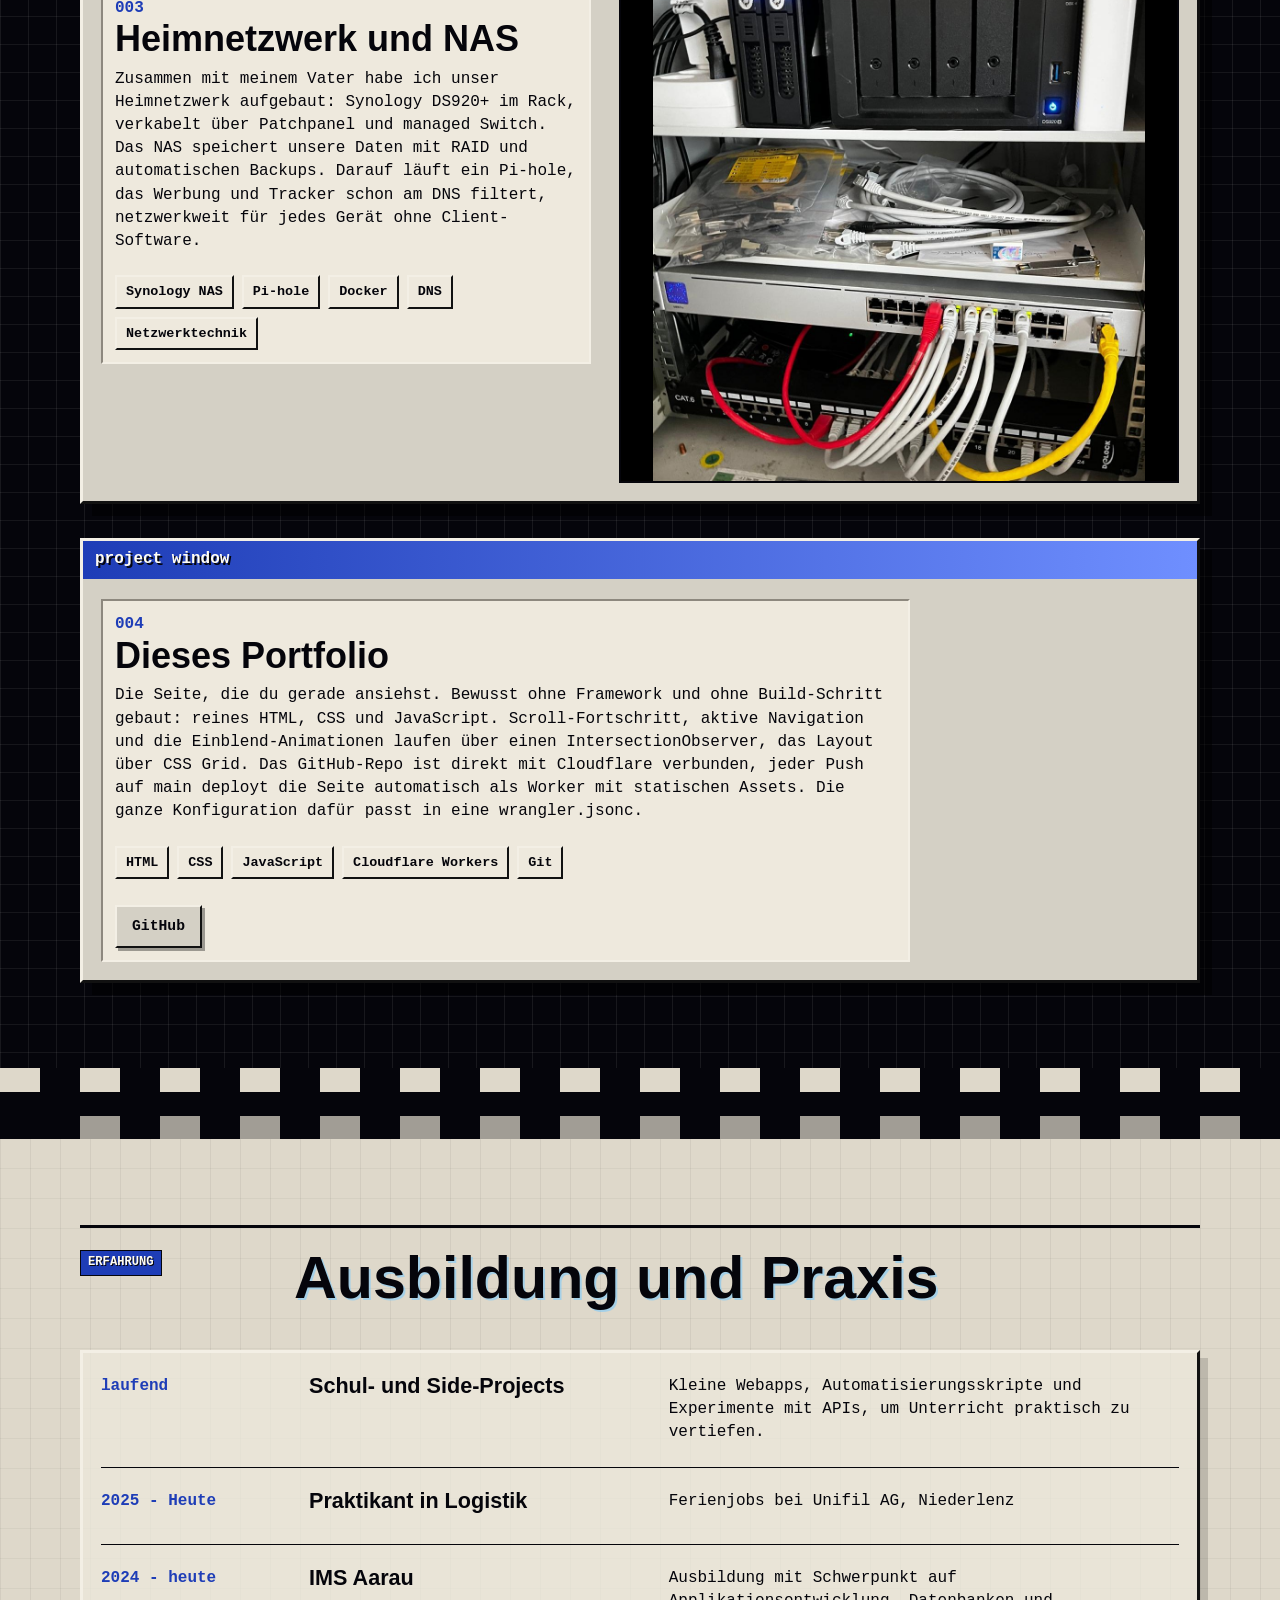
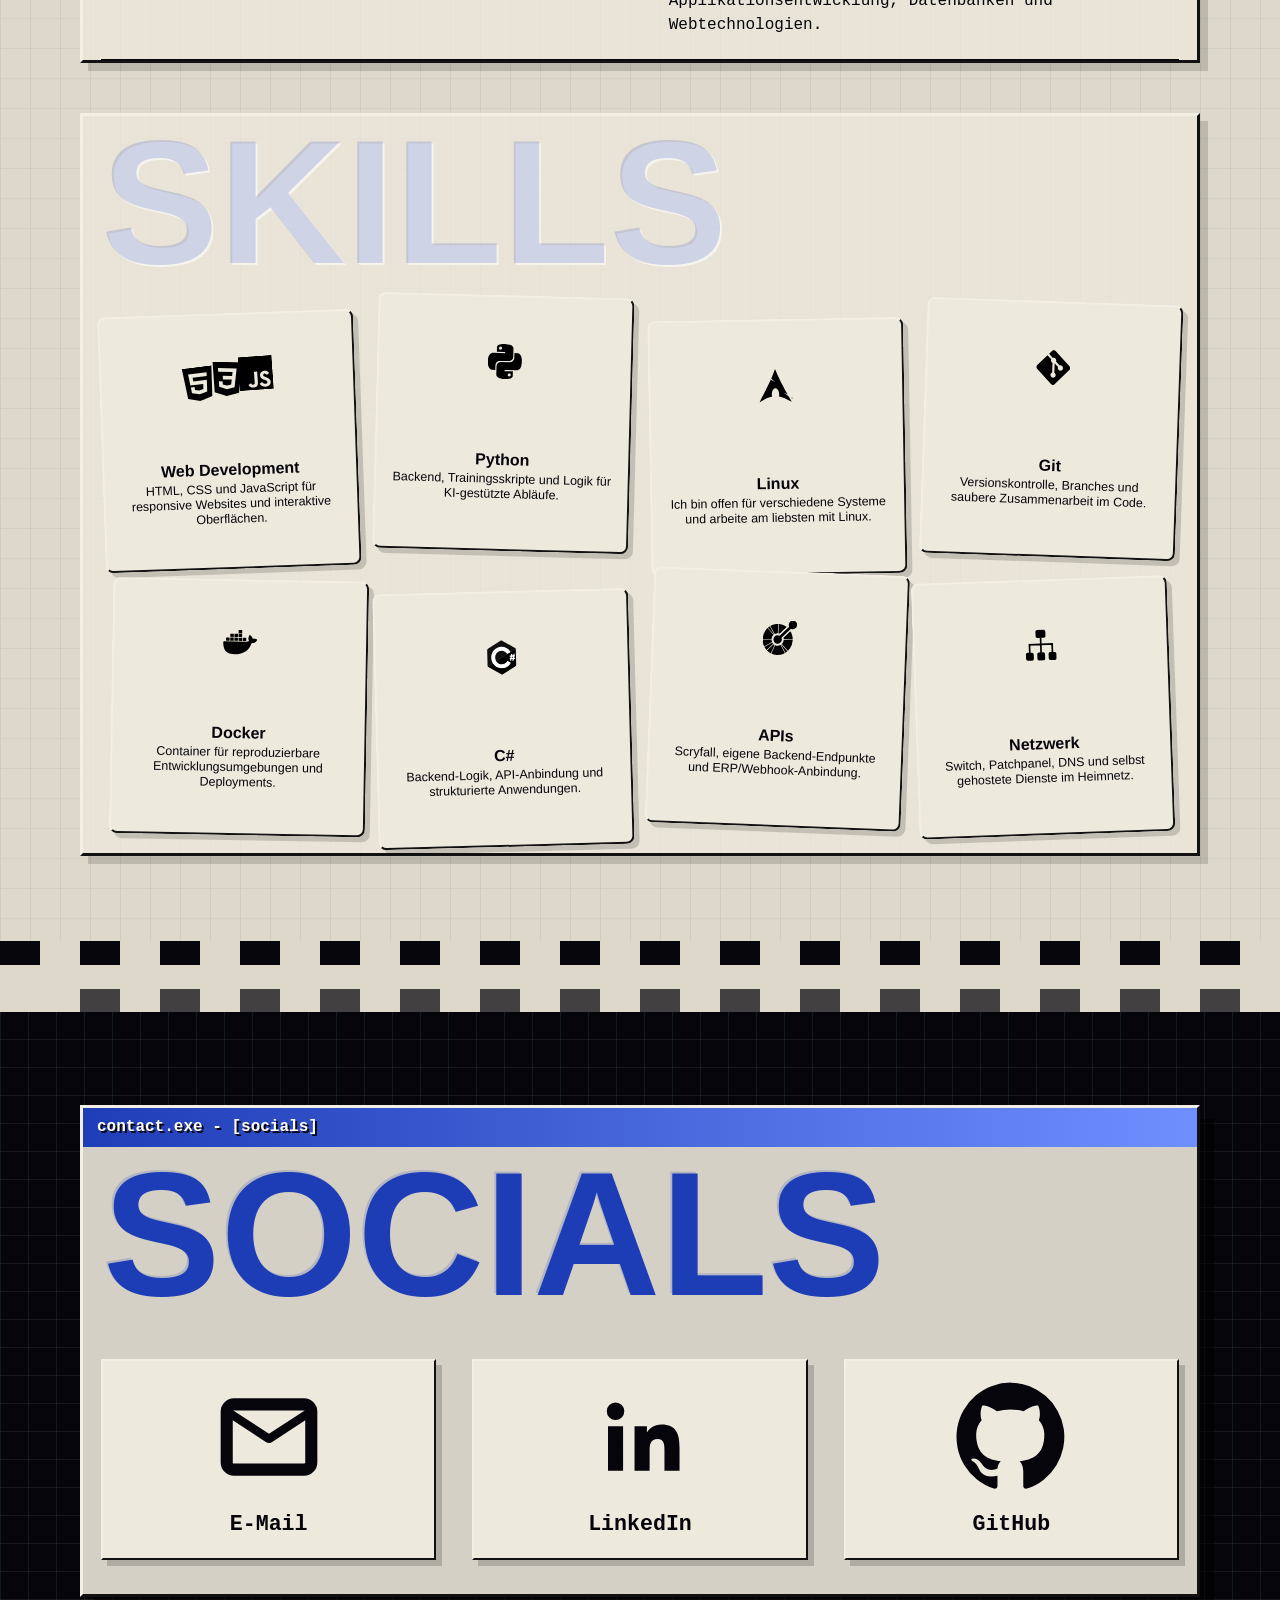
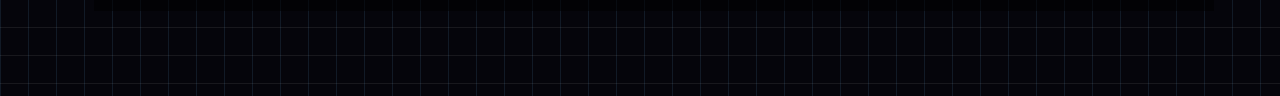
==== commit 883b73f1: "Namen in die Überschrift statt in die Bildunterschrift Der Name stand am falschen Ort. Er ist jetzt " ====
--- a/index.html
+++ b/index.html
@@ -29,7 +29,7 @@
       <div class="hero-grid">
         <div class="hero-copy reveal">
           <p class="section-mark">Portfolio / 2026</p>
-          <h1>Ich mag klare Spuren, im Schnee und im Code.</h1>
+          <h1>Tim Ackeret</h1>
           <p class="hero-lead">
             Informatiker Applikationsentwickler in Ausbildung an der IMS Aarau.
             Fokus auf Webentwicklung, APIs, Automatisierung und Interfaces, die
@@ -43,7 +43,6 @@
 
         <figure class="intro-visual reveal">
           <img src="assets/images/intro-workspace.jpeg" alt="Tim sitzt auf Stroh auf einem Metal-Festival, im Hintergrund Zelte und Publikum" />
-          <figcaption>Tim Ackeret</figcaption>
         </figure>
       </div>
     </section>
--- a/assets/css/styles.css
+++ b/assets/css/styles.css
@@ -1164,15 +1164,6 @@
   filter: grayscale(0.18) contrast(1.08);
 }
 
-.intro-visual figcaption {
-  margin-top: 8px;
-  padding: 0 2px;
-  color: var(--black);
-  font-family: "Lucida Console", "Courier New", monospace;
-  font-size: 0.85rem;
-  text-align: center;
-}
-
 .wave {
   position: relative;
   height: 72px;
